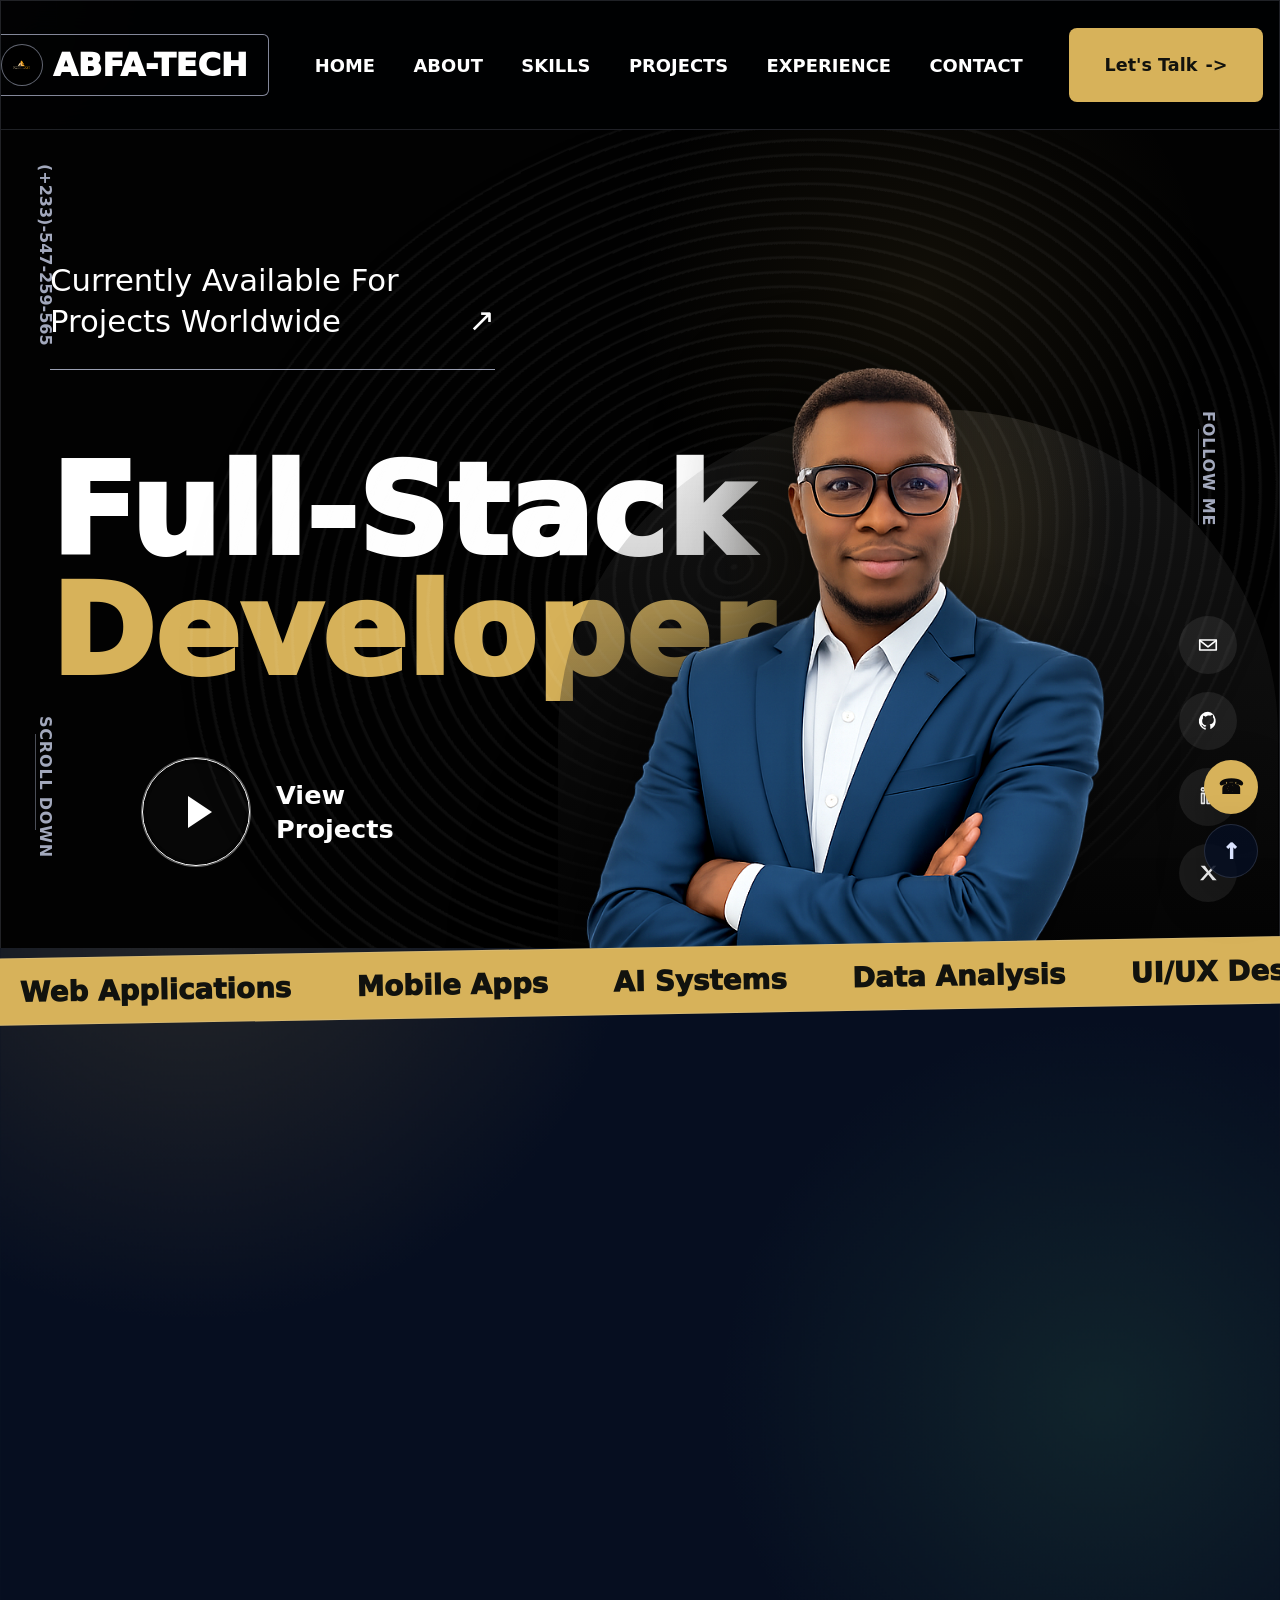
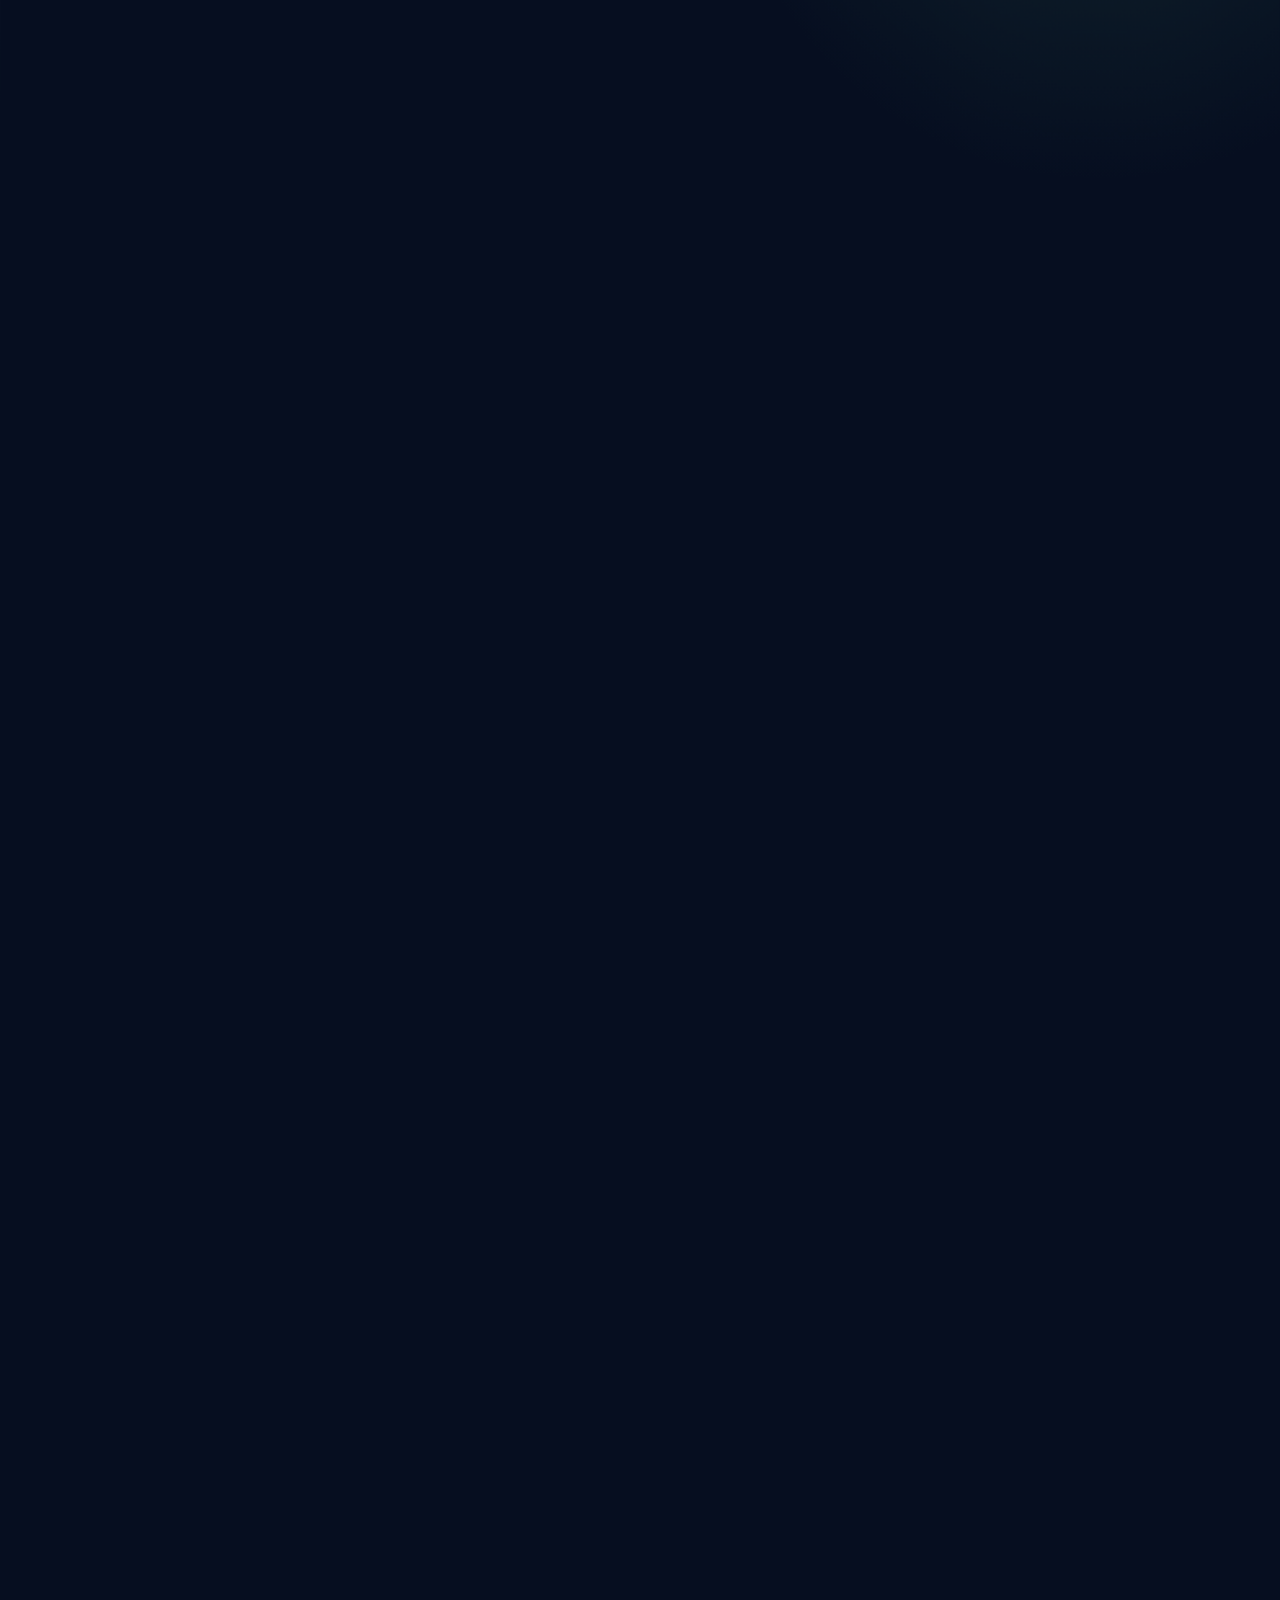
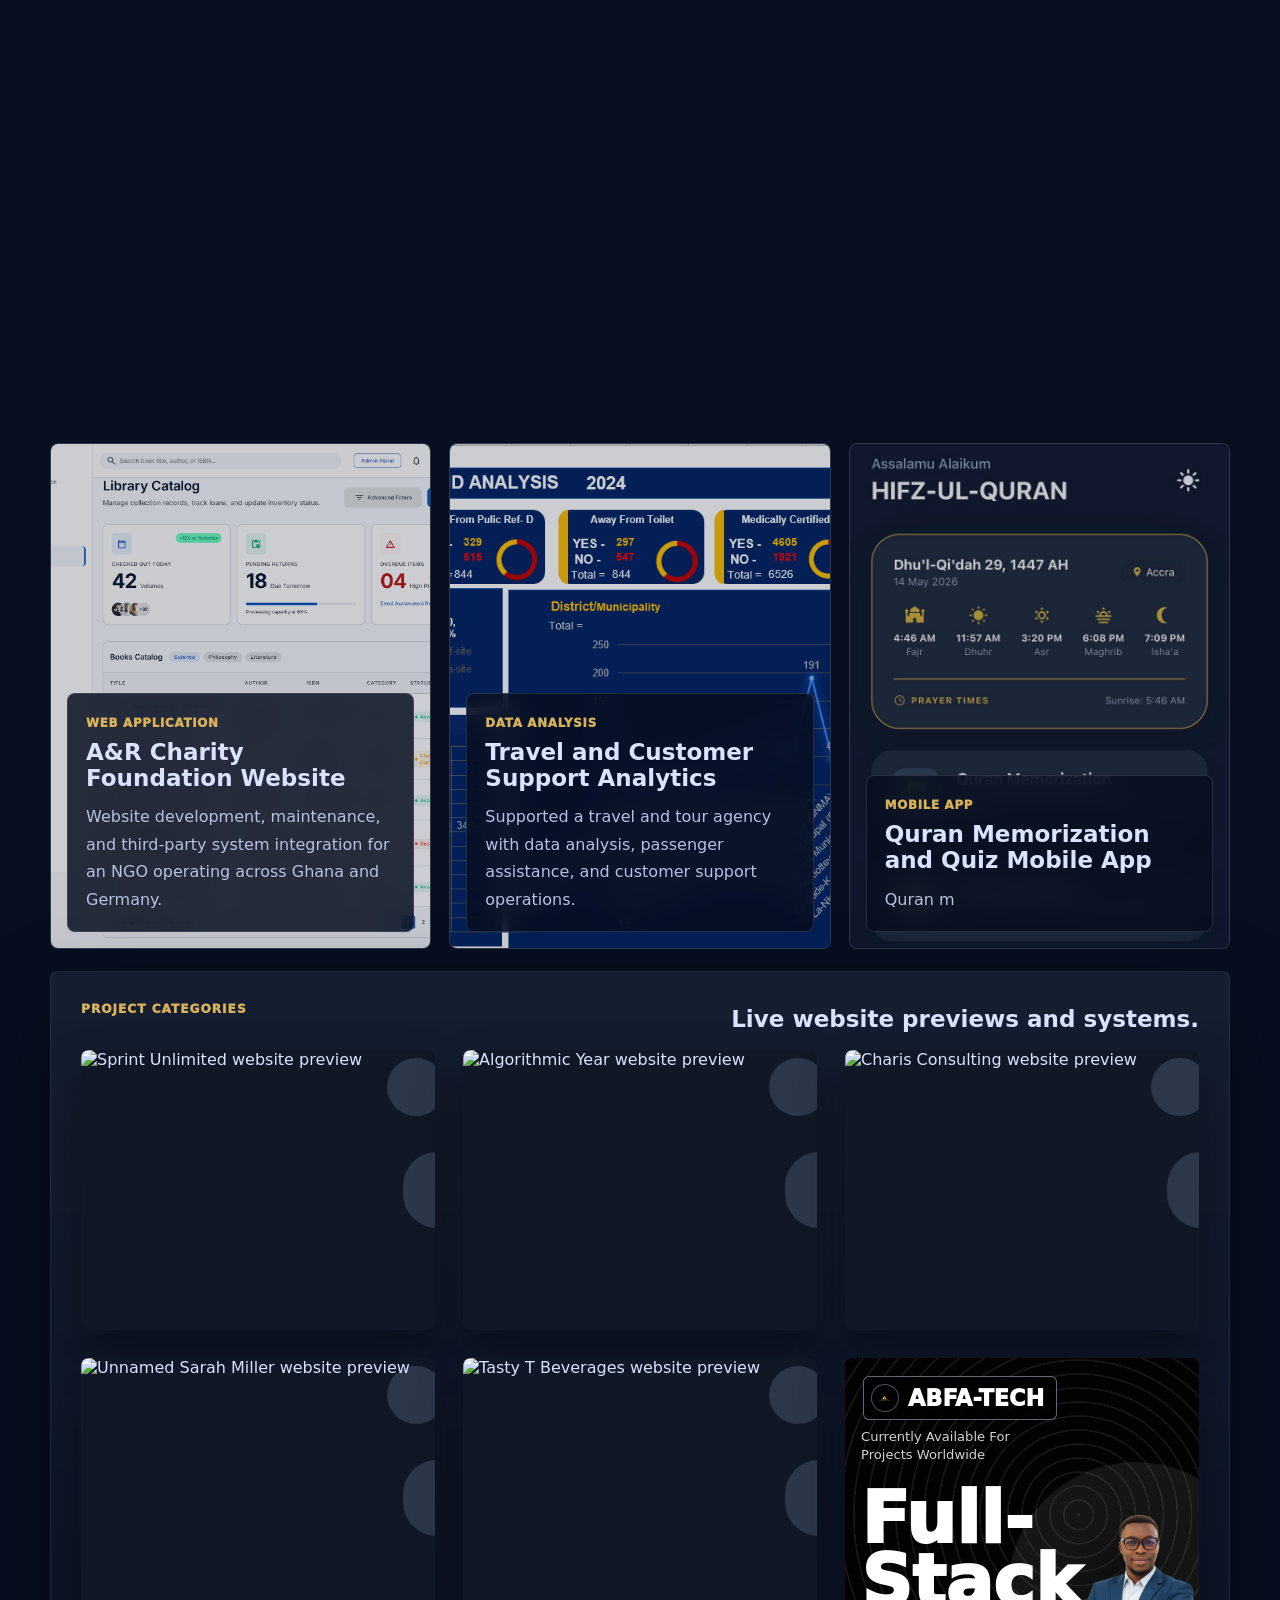
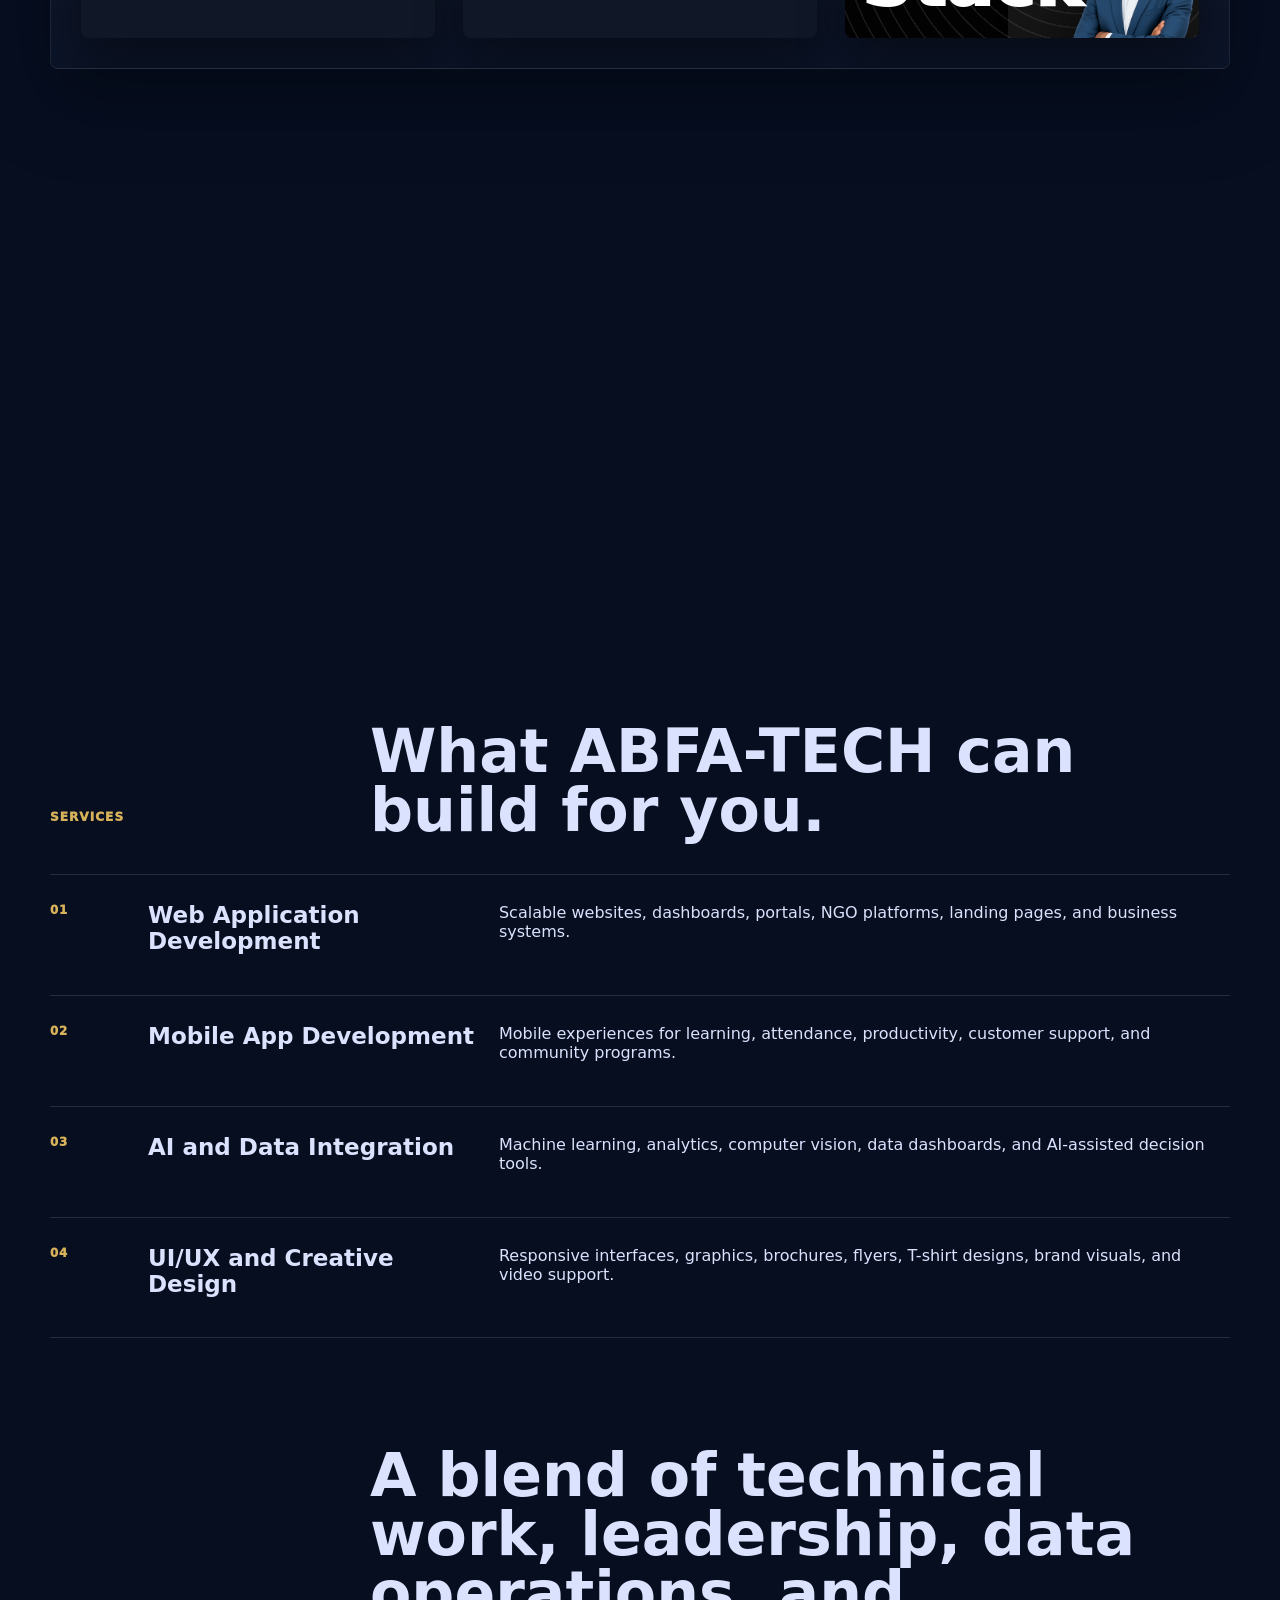
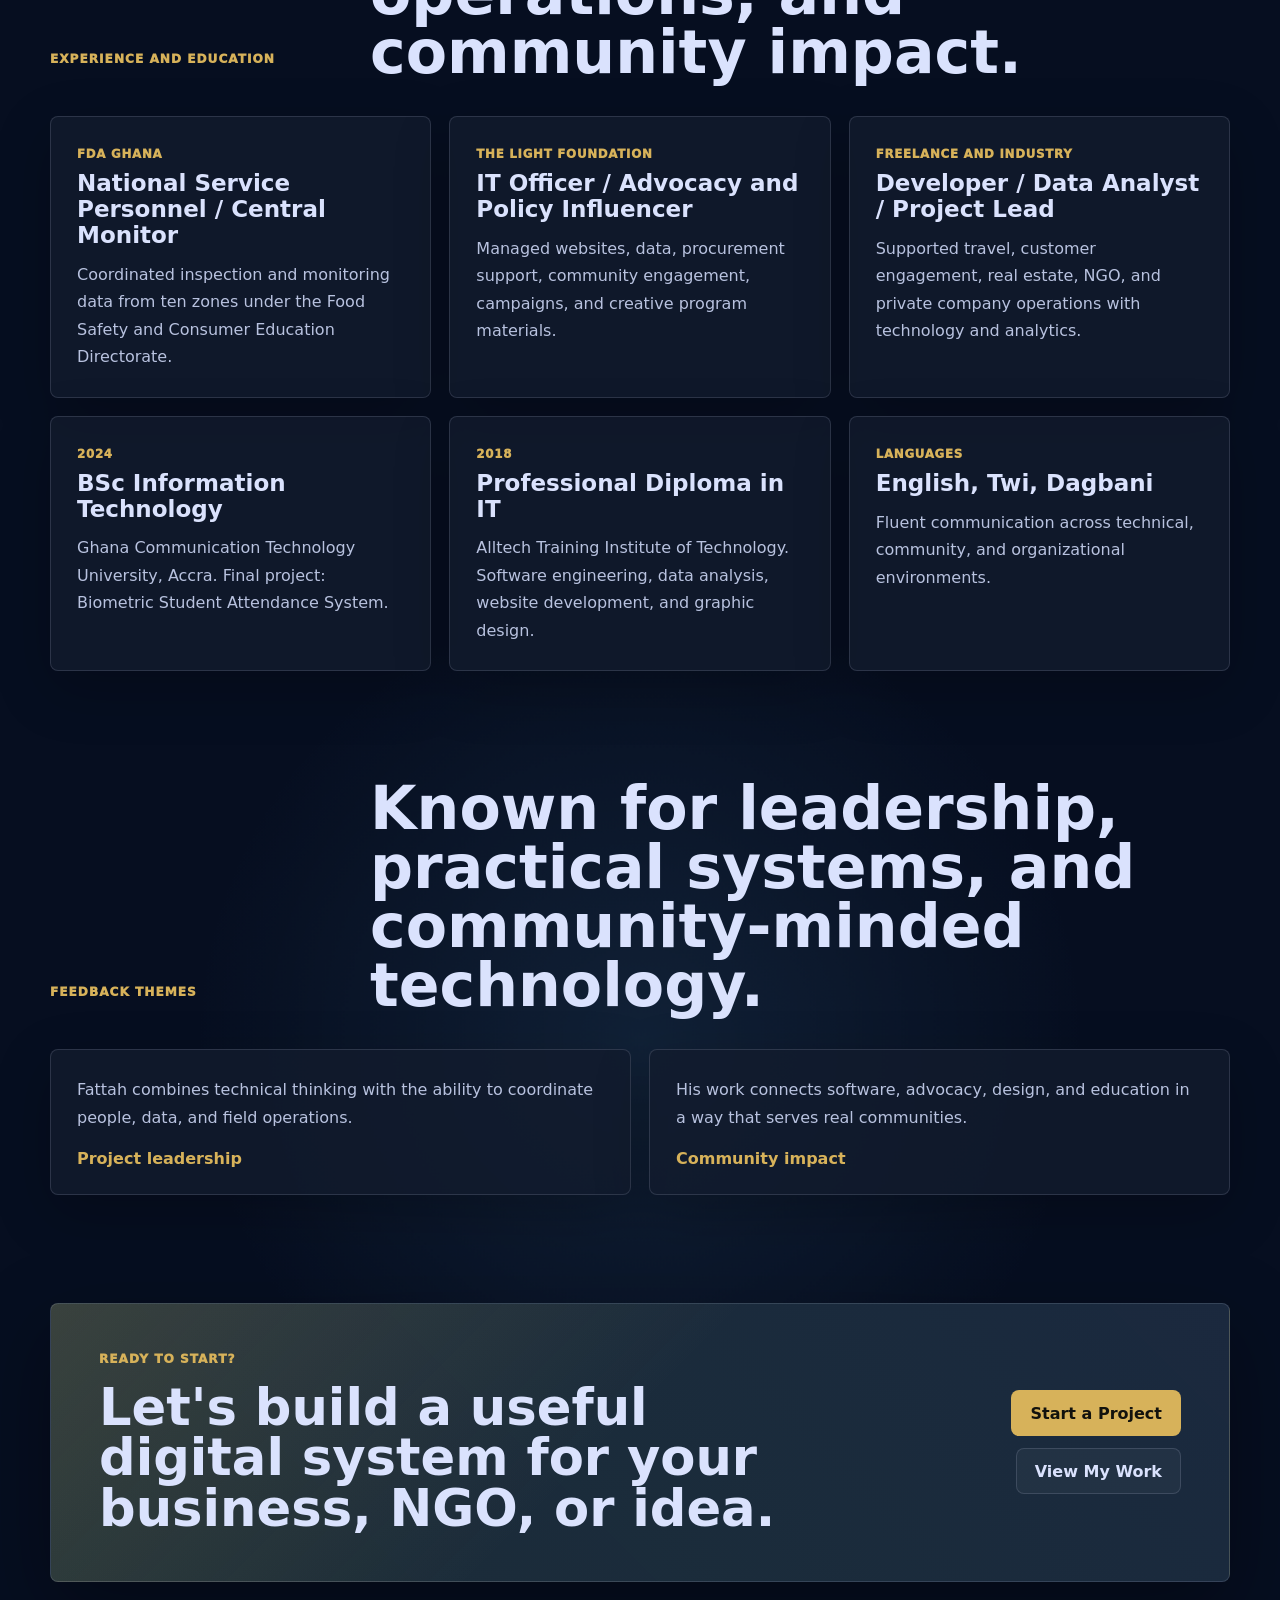
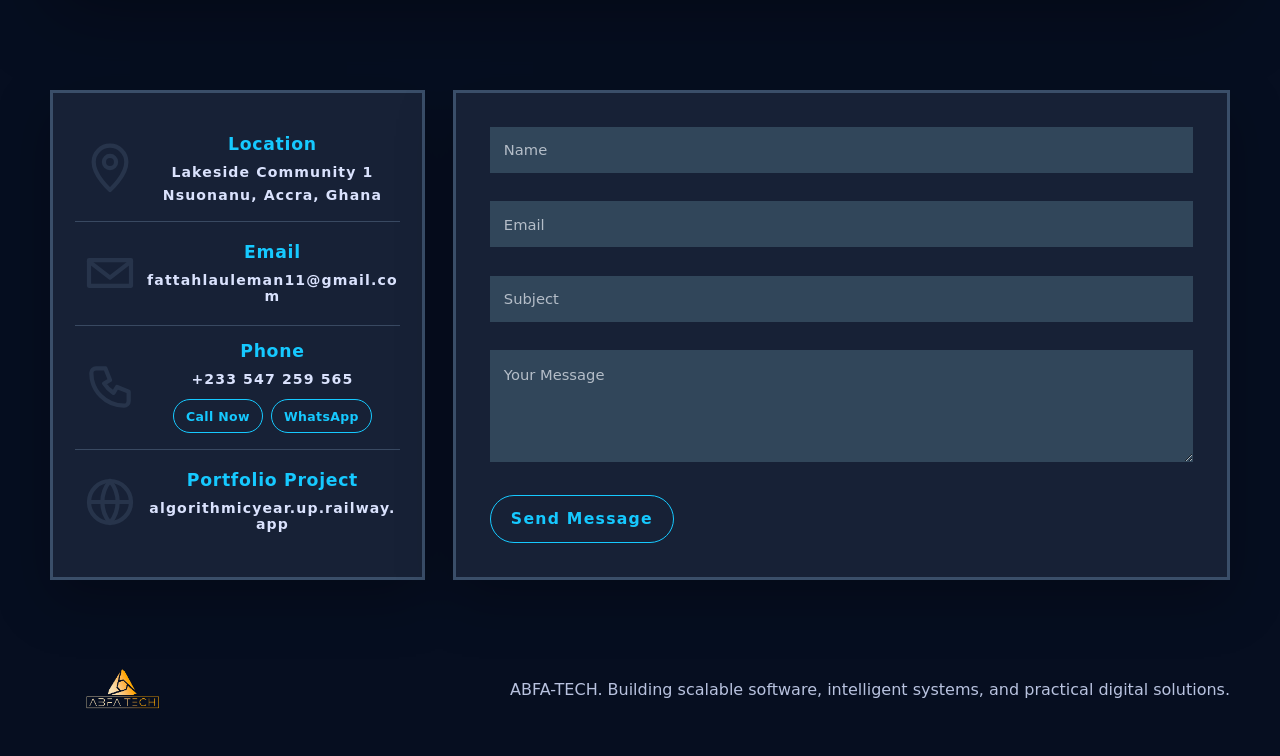
==== index.html @ 8be23262 "Add files via upload" ====
<!DOCTYPE html>
<html lang="en">
<head>
    <meta charset="UTF-8">
    <meta name="viewport" content="width=device-width, initial-scale=1.0">
    <title>Abdul Fattah Suleman | ABFA-TECH Portfolio</title>
    <link rel="stylesheet" href="main.css">
</head>
<body>
    <div class="cursor-light" aria-hidden="true"></div>

    <header class="site-header">
        <a class="brand" href="#home"><span><img src="My Portfolio/ABFA TECH LOGO-PNG.png" alt="ABFA-TECH logo"></span>ABFA-TECH</a>

        <nav class="nav-links" aria-label="Primary navigation">
            <a href="#home">Home</a>
            <a href="#about">About</a>
            <a href="#skills">Skills</a>
            <a href="#projects">Projects</a>
            <a href="#experience">Experience</a>
            <a href="#contact">Contact</a>
        </nav>

        <div class="header-tools">
            <a class="header-action" href="#contact">Let&apos;s Talk <span>-></span></a>
           
        </div>
    </header>

    <main>
        <section class="hero" id="home">
            <aside class="left-rail" aria-label="Contact and scroll info">
                <div class="phone">(+233)-547-259-565</div>
                <div class="scroll-label">Scroll Down</div>
            </aside>

            <div class="social-rail" aria-label="Social links">
                <span>Follow Me</span>
                <a class="social-icon" href="mailto:fattahlsuleman11@gmail.com" aria-label="Email">
                    <svg viewBox="0 0 24 24" aria-hidden="true"><path d="M3 6.5h18v11H3z"/><path d="m3 7 9 7 9-7"/></svg>
                </a>
                <a class="social-icon" href="https://github.com/Fattahgithub" target="_blank" rel="noopener noreferrer" aria-label="GitHub">
                    <svg viewBox="0 0 24 24" aria-hidden="true"><path d="M12 2a10 10 0 0 0-3.16 19.49c.5.09.68-.22.68-.48v-1.7c-2.78.6-3.37-1.18-3.37-1.18-.46-1.16-1.12-1.47-1.12-1.47-.91-.62.07-.61.07-.61 1 .07 1.53 1.03 1.53 1.03.9 1.52 2.35 1.08 2.92.82.09-.65.35-1.08.63-1.33-2.22-.25-4.55-1.11-4.55-4.94 0-1.09.39-1.98 1.03-2.68-.1-.25-.45-1.27.1-2.64 0 0 .84-.27 2.75 1.02A9.58 9.58 0 0 1 12 6c.85 0 1.7.11 2.5.33 1.9-1.29 2.74-1.02 2.74-1.02.55 1.37.2 2.39.1 2.64.64.7 1.03 1.59 1.03 2.68 0 3.84-2.34 4.68-4.57 4.93.36.31.68.92.68 1.86v2.76c0 .27.18.58.69.48A10 10 0 0 0 12 2Z"/></svg>
                </a>
                <a class="social-icon" href="https://www.linkedin.com/in/abdul-fattah-suleman-442a56353/" target="_blank" rel="noopener noreferrer" aria-label="LinkedIn">
                    <svg viewBox="0 0 24 24" aria-hidden="true"><path d="M5 8h3v11H5z"/><path d="M6.5 5.5a1.7 1.7 0 1 0 0-3.4 1.7 1.7 0 0 0 0 3.4Z"/><path d="M11 8h3v1.6c.5-.9 1.6-1.9 3.4-1.9 3 0 4.1 1.8 4.1 5.1V19h-3v-5.6c0-1.6-.5-2.8-2-2.8-1.4 0-2.2 1-2.2 2.8V19H11z"/></svg>
                </a>
                <a class="social-icon" href="https://x.com/" target="_blank" rel="noopener noreferrer" aria-label="X">
                    <svg viewBox="0 0 24 24" aria-hidden="true"><path d="M4 4h4.6l4.1 5.7L17.6 4H21l-6.7 7.7L21.5 20H17l-4.7-6.5L6.7 20H3.3l7.4-8.5z"/></svg>
                </a>
            </div>

            <div class="hero-inner section">
                <div class="hero-copy reveal">
                    <a class="available-link" href="#contact">Currently Available For Projects Worldwide <span>&nearr;</span></a>
                    <h1><span>Full-Stack</span> Developer</h1>

                    <div class="process-row">
                        <a class="play-button" href="#projects" aria-label="View work process">
                            <span></span>
                        </a>
                        <p>View<br>Projects</p>
                    </div>
                </div>

                <div class="hero-visual reveal">
                    <div class="hero-ripple" aria-hidden="true"></div>
                    <div class="hero-dot" aria-hidden="true"></div>
                    <img class="hero-person" src="img/ft.png" alt="Abdul Fattah Suleman portrait">
                </div>
            </div>
        </section>

        <section class="marquee" aria-label="Technology focus areas">
            <div class="marquee-track">
                <span>Web Applications</span>
                <span>Mobile Apps</span>
                <span>AI Systems</span>
                <span>Data Analysis</span>
                <span>UI/UX Design</span>
                <span>Cloud Systems</span>
                <span>Web Applications</span>
                <span>Mobile Apps</span>
                <span>AI Systems</span>
                <span>Data Analysis</span>
                <span>UI/UX Design</span>
                <span>Cloud Systems</span>
            </div>
        </section>

        <section class="section about" id="about">
            <div class="section-heading reveal">
                <p class="eyebrow">About me</p>
                <h2>I build production-minded software for real organizations and communities.</h2>
            </div>

            <div class="about-grid">
                <article class="about-card reveal">
                    <h3>Mission</h3>
                    <p>
                        My mission is to bridge the technological gap between Africa and developed countries by leveraging technology to solve real-world problems, support data-driven decision-making, and develop AI-powered solutions that improve healthcare, education, governance, agriculture, security, construction, and regulatory compliance.
                    </p>
                </article>
                <article class="about-card reveal">
                    <h3>Background</h3>
                    <p>
                        I hold a Master of Philosophy (MPhil) in Computer Science from Ghana Communication Technology University, with specialization in Artificial Intelligence, Machine Learning, Internet of Things (IoT), and Computer Vision and a Professional Diploma in Software Engineering, Data Analysis, Website Development, and Graphic Design.
                    </p>
                </article>
                <article class="about-card reveal">
                    <h3>Strength</h3>
                    <p>
                        I combine software development, data analysis, project leadership, graphic design, mentoring, and operations experience to design systems that are practical, usable, and aligned with organizational goals.
                    </p>
                </article>
            </div>
        </section>

        <section class="section achievements" aria-label="Achievements">
            <div class="stat reveal">
                <strong data-count="370">0</strong>
                <span>FDA personnel coordinated across ten zones</span>
            </div>
            <div class="stat reveal">
                <strong data-count="37">0</strong>
                <span>Apartment units designed and managed with SketchUp and AutoCAD</span>
            </div>
            <div class="stat reveal">
                <strong data-count="5">0</strong>
                <span>Senior high schools mentored on STEM and responsible technology</span>
            </div>
            <div class="stat reveal">
                <strong data-count="30">0</strong>
                <span>Percent engagement improvement from scalable web applications</span>
            </div>
        </section>

        <section class="section skills" id="skills">
            <div class="section-heading reveal">
                <p class="eyebrow">Skills and technologies</p>
                <h2>Modern tools for web, mobile, backend, AI, data, and creative work.</h2>
            </div>

            <div class="skill-grid">
                <article class="skill-group reveal">
                    <h3>Web Development</h3>
                    <p>HTML5, CSS3, JavaScript, React, Node.js, Django, WordPress, Bootstrap</p>
                </article>
                <article class="skill-group reveal">
                    <h3>Mobile Development</h3>
                    <p>React Native, Android workflows, Firebase, mobile UI planning, app prototyping</p>
                </article>
                <article class="skill-group reveal">
                    <h3>Backend and Systems</h3>
                    <p>Python, Java, C++, REST APIs, authentication, system architecture, IoT, robotics</p>
                </article>
                <article class="skill-group reveal">
                    <h3>Databases and Data</h3>
                    <p>MySQL, MongoDB, Firebase, SQL, Excel, Power BI, Tableau, RStudio, Jupyter</p>
                </article>
                <article class="skill-group reveal">
                    <h3>AI and Research</h3>
                    <p>TensorFlow, OpenCV, PyTorch, MATLAB, machine learning, computer vision, analytics</p>
                </article>
                <article class="skill-group reveal">
                    <h3>Creative Tools</h3>
                    <p>Figma, Adobe Photoshop, Premiere Pro, Filmora, OBS Studio, CorelDRAW, SketchUp</p>
                </article>
            </div>
        </section>

        <section class="section projects" id="projects">
            <div class="section-heading reveal">
                <p class="eyebrow">Featured projects</p>
                <h2>Work that proves real systems, real impact, and real problem solving.</h2>
            </div>

            <div class="project-feature reveal">
                <img src="My Portfolio/fda.png" alt="FDA advertisement monitoring project screenshot">
                <div>
                    <span>Data systems / regulatory technology</span>
                    <h3>FDA Advertisement Monitoring and Inspection Data System</h3>
                    <p>
                        Coordinated and analyzed 2024-2025 FDA inspection data from ten zones, covering advertisement monitoring, food service establishment inspections, market surveillance, licensing, palm oil traceability, public education, and food safety intelligence.
                    </p>
                    <ul>
                        <li>Led central monitoring and data collation for 370 personnel.</li>
                        <li>Identified trends and patterns to support evidence-based decisions.</li>
                        <li>Prepared proposals and recommendations to strengthen public health outcomes.</li>
                    </ul>
                </div>
            </div>

            <div class="project-grid">
                <article class="project-card reveal">
                    <img src="My Portfolio/screen4.png" alt="Website project screenshot">
                    <div>
                        <span>Web application</span>
                        <h3>A&R Charity Foundation Website</h3>
                        <p>Website development, maintenance, and third-party system integration for an NGO operating across Ghana and Germany.</p>
                    </div>
                </article>
                <article class="project-card reveal">
                    <img src="My Portfolio/fda.png" alt="Dashboard project screenshot">
                    <div>
                        <span>Data analysis</span>
                        <h3>Travel and Customer Support Analytics</h3>
                        <p>Supported a travel and tour agency with data analysis, passenger assistance, and customer support operations.</p>
                    </div>
                </article>
                <article class="project-card reveal">
                    <img src="My Portfolio/qp1.jpeg" alt="AI systems project visual">
                    <div>
                        <span>Mobile App</span>
                        <h3>Quran Memorization and Quiz Mobile App</h3>
                        <p>Quran m</p>
                    </div>
                </article>
            </div>

            <div class="project-links reveal project-showcase" aria-label="Project categories and live links">
                <div class="project-links-heading">
                    <p class="eyebrow">Project categories</p>
                    <h3>Live website previews and systems.</h3>
                </div>
                <div class="project-link-grid">
                    <article class="filtr-item" data-category="2" data-sort="sprint">
                        <div class="item">
                            <img class="img-responsive" src="https://s.wordpress.com/mshots/v1/https%3A%2F%2Fsprintnlimited.com%2F?w=1400" alt="Sprint Unlimited website preview">
                            <div class="overlay">
                                <h4 class="item-title">Project Title</h4>
                                <div class="item-category">
                                    <span>Sprintnlimited</span>
                                </div>
                                <div class="item-icons">
                                    <a class="icon-img" href="https://sprintnlimited.com/" target="_blank" rel="noopener noreferrer" title="View Sprint Unlimited preview">+</a>
                                    <a href="https://sprintnlimited.com/" target="_blank" rel="noopener noreferrer" title="Business website">↗</a>
                                </div>
                            </div>
                        </div>
                    </article>
                    <article class="filtr-item" data-category="2" data-sort="algorithmic">
                        <div class="item">
                            <img class="img-responsive" src="https://s.wordpress.com/mshots/v1/https%3A%2F%2Falgorithmicyear.up.railway.app%2F?w=1400" alt="Algorithmic Year website preview">
                            <div class="overlay">
                                <h4 class="item-title">Project Title</h4>
                                <div class="item-category">
                                    <span>Algorithmic Year</span>
                                </div>
                                <div class="item-icons">
                                    <a class="icon-img" href="https://algorithmicyear.up.railway.app/" target="_blank" rel="noopener noreferrer" title="View Algorithmic Year preview">+</a>
                                    <a href="https://algorithmicyear.up.railway.app/" target="_blank" rel="noopener noreferrer" title="Web application">↗</a>
                                </div>
                            </div>
                        </div>
                    </article>
                    <article class="filtr-item" data-category="2" data-sort="charis">
                        <div class="item">
                            <img class="img-responsive" src="https://s.wordpress.com/mshots/v1/https%3A%2F%2Fcharis-consulting.com%2F?w=1400" alt="Charis Consulting website preview">
                            <div class="overlay">
                                <h4 class="item-title">Project Title</h4>
                                <div class="item-category">
                                    <span>Charis Consulting LLC</span>
                                </div>
                                <div class="item-icons">
                                    <a class="icon-img" href="https://charis-consulting.com/" target="_blank" rel="noopener noreferrer" title="View Charis Consulting preview">+</a>
                                    <a href="https://charis-consulting.com/" target="_blank" rel="noopener noreferrer" title="Consultancy Agency Software">↗</a>
                                </div>
                            </div>
                        </div>
                    </article>
                    <article class="filtr-item" data-category="2" data-sort="sarah">
                        <div class="item">
                            <img class="img-responsive" src="https://s.wordpress.com/mshots/v1/https%3A%2F%2Funnamedsarahmiller.com%2F?w=1400" alt="Unnamed Sarah Miller website preview">
                            <div class="overlay">
                                <h4 class="item-title">Project Title</h4>
                                <div class="item-category">
                                    <span>Unnamed Sarah Miller</span>
                                </div>
                                <div class="item-icons">
                                    <a class="icon-img" href="https://unnamedsarahmiller.com/" target="_blank" rel="noopener noreferrer" title="View Unnamed Sarah Miller preview">+</a>
                                    <a href="https://unnamedsarahmiller.com/" target="_blank" rel="noopener noreferrer" title="Portfolio website">↗</a>
                                </div>
                            </div>
                        </div>
                    </article>
                    <article class="filtr-item" data-category="2" data-sort="tasty">
                        <div class="item">
                            <img class="img-responsive" src="https://s.wordpress.com/mshots/v1/https%3A%2F%2Ftastytbeverages.com%2F?w=1400" alt="Tasty T Beverages website preview">
                            <div class="overlay">
                                <h4 class="item-title">Project Title</h4>
                                <div class="item-category">
                                    <span>Tasty T Beverages</span>
                                </div>
                                <div class="item-icons">
                                    <a class="icon-img" href="https://tastytbeverages.com/" target="_blank" rel="noopener noreferrer" title="View Tasty T Beverages preview">+</a>
                                    <a href="https://tastytbeverages.com/" target="_blank" rel="noopener noreferrer" title="Brand website">↗</a>
                                </div>
                            </div>
                        </div>
                    </article>
                    <article class="filtr-item" data-category="2" data-sort="portfolio">
                        <div class="item portfolio-preview-item">
                            <div class="portfolio-mini-preview" aria-hidden="true">
                                <div class="portfolio-mini-header">
                                    <span><img src="My Portfolio/ABFA TECH LOGO-PNG.png" alt=""></span>
                                    <strong>ABFA-TECH</strong>
                                </div>
                                <div class="portfolio-mini-body">
                                    <p>Currently Available For Projects Worldwide</p>
                                    <h4>Full-<br>Stack</h4>
                                    <img src="img/ft.png" alt="">
                                </div>
                            </div>
                            <div class="overlay">
                                <h4 class="item-title">Project Title</h4>
                                <div class="item-category">
                                    <span>ABFA-TECH Portfolio</span>
                                </div>
                               <div class="item-icons">
                                    <a class="icon-img" href="#home" title="View portfolio preview">+</a>
                                    <a href="index.html" title="Open portfolio website">↗</a>
                                </div>
                            </div>
                        </div>
                    </article>
                </div>
            </div>
        </section>

        <section class="section case-study" id="case-study">
            <div class="section-heading reveal">
                <p class="eyebrow">Case study</p>
                <h2>How I approach complex systems.</h2>
            </div>

            <div class="case-grid">
                <article class="case-step reveal">
                    <span>01</span>
                    <h3>Problem</h3>
                    <p>Organizations collect large operational data, but decisions become difficult when information is scattered across zones, teams, and field activities.</p>
                </article>
                <article class="case-step reveal">
                    <span>02</span>
                    <h3>Research</h3>
                    <p>I study workflows, stakeholder needs, field reporting patterns, data quality, and the final decisions the system must support.</p>
                </article>
                <article class="case-step reveal">
                    <span>03</span>
                    <h3>Solution</h3>
                    <p>I organize data pipelines, build usable interfaces, analyze trends, and recommend software solutions that improve daily operations.</p>
                </article>
                <article class="case-step reveal">
                    <span>04</span>
                    <h3>Result</h3>
                    <p>The result is stronger visibility, better reporting, faster decisions, and practical technology adoption for teams and institutions.</p>
                </article>
            </div>
        </section>

        <section class="section services" id="services">
            <div class="section-heading reveal">
                <p class="eyebrow">Services</p>
                <h2>What ABFA-TECH can build for you.</h2>
            </div>

            <div class="service-list">
                <article class="service-item reveal">
                    <span>01</span>
                    <h3>Web Application Development</h3>
                    <p>Scalable websites, dashboards, portals, NGO platforms, landing pages, and business systems.</p>
                </article>
                <article class="service-item reveal">
                    <span>02</span>
                    <h3>Mobile App Development</h3>
                    <p>Mobile experiences for learning, attendance, productivity, customer support, and community programs.</p>
                </article>
                <article class="service-item reveal">
                    <span>03</span>
                    <h3>AI and Data Integration</h3>
                    <p>Machine learning, analytics, computer vision, data dashboards, and AI-assisted decision tools.</p>
                </article>
                <article class="service-item reveal">
                    <span>04</span>
                    <h3>UI/UX and Creative Design</h3>
                    <p>Responsive interfaces, graphics, brochures, flyers, T-shirt designs, brand visuals, and video support.</p>
                </article>
            </div>
        </section>

        <section class="section experience" id="experience">
            <div class="section-heading reveal">
                <p class="eyebrow">Experience and education</p>
                <h2>A blend of technical work, leadership, data operations, and community impact.</h2>
            </div>

            <div class="timeline">
                <article class="timeline-item reveal">
                    <span>FDA Ghana</span>
                    <h3>National Service Personnel / Central Monitor</h3>
                    <p>Coordinated inspection and monitoring data from ten zones under the Food Safety and Consumer Education Directorate.</p>
                </article>
                <article class="timeline-item reveal">
                    <span>The Light Foundation</span>
                    <h3>IT Officer / Advocacy and Policy Influencer</h3>
                    <p>Managed websites, data, procurement support, community engagement, campaigns, and creative program materials.</p>
                </article>
                <article class="timeline-item reveal">
                    <span>Freelance and industry</span>
                    <h3>Developer / Data Analyst / Project Lead</h3>
                    <p>Supported travel, customer engagement, real estate, NGO, and private company operations with technology and analytics.</p>
                </article>
                <article class="timeline-item reveal">
                    <span>2024</span>
                    <h3>BSc Information Technology</h3>
                    <p>Ghana Communication Technology University, Accra. Final project: Biometric Student Attendance System.</p>
                </article>
                <article class="timeline-item reveal">
                    <span>2018</span>
                    <h3>Professional Diploma in IT</h3>
                    <p>Alltech Training Institute of Technology. Software engineering, data analysis, website development, and graphic design.</p>
                </article>
                <article class="timeline-item reveal">
                    <span>Languages</span>
                    <h3>English, Twi, Dagbani</h3>
                    <p>Fluent communication across technical, community, and organizational environments.</p>
                </article>
            </div>
        </section>

        <section class="section testimonials" aria-label="Testimonials">
            <div class="section-heading reveal">
                <p class="eyebrow">Feedback themes</p>
                <h2>Known for leadership, practical systems, and community-minded technology.</h2>
            </div>
            <div class="quote-grid">
                <blockquote class="reveal">
                    <p>Fattah combines technical thinking with the ability to coordinate people, data, and field operations.</p>
                    <cite>Project leadership</cite>
                </blockquote>
                <blockquote class="reveal">
                    <p>His work connects software, advocacy, design, and education in a way that serves real communities.</p>
                    <cite>Community impact</cite>
                </blockquote>
            </div>
        </section>

        <section class="section cta-section reveal" aria-label="Call to action">
            <div class="cta-copy">
                <p class="eyebrow">Ready to start?</p>
                <h2>Let&apos;s build a useful digital system for your business, NGO, or idea.</h2>
            </div>
            <div class="cta-actions">
                <a class="btn primary" href="#contact">Start a Project</a>
                <a class="btn secondary" href="#projects">View My Work</a>
            </div>
        </section>

        <section class="section contact" id="contact">
            <div class="contact-layout reveal">
                <aside class="contact-info" aria-label="Contact details">
                    <article class="contact-detail">
                        <span class="contact-icon" aria-hidden="true">
                            <svg viewBox="0 0 24 24"><path d="M12 21s7-6.2 7-12A7 7 0 0 0 5 9c0 5.8 7 12 7 12Z"/><circle cx="12" cy="9" r="2.6"/></svg>
                        </span>
                        <div>
                            <h3>Location</h3>
                            <p>Lakeside Community 1</p>
                            <p>Nsuonanu, Accra, Ghana</p>
                        </div>
                    </article>
                    <article class="contact-detail">
                        <span class="contact-icon" aria-hidden="true">
                            <svg viewBox="0 0 24 24"><path d="M3 6.5h18v11H3z"/><path d="m3 7 9 7 9-7"/></svg>
                        </span>
                        <div>
                            <h3>Email</h3>
                            <p><a href="mailto:fattahlauleman11@gmail.com">fattahlauleman11@gmail.com</a></p>
                        </div>
                    </article>
                    <article class="contact-detail">
                        <span class="contact-icon" aria-hidden="true">
                            <svg viewBox="0 0 24 24"><path d="M6 4h4l2 5-2.5 1.5a12 12 0 0 0 4 4L15 12l5 2v4c0 1.1-.9 2-2 2A14 14 0 0 1 4 6c0-1.1.9-2 2-2Z"/></svg>
                        </span>
                        <div>
                            <h3>Phone</h3>
                            <p><a href="tel:+233547259565">+233 547 259 565</a></p>
                            <div class="quick-contact-actions">
                                <a href="tel:+233547259565">Call Now</a>
                                <a href="https://wa.me/233547259565" target="_blank" rel="noopener noreferrer">WhatsApp</a>
                            </div>
                        </div>
                    </article>
                    <article class="contact-detail">
                        <span class="contact-icon" aria-hidden="true">
                            <svg viewBox="0 0 24 24"><circle cx="12" cy="12" r="9"/><path d="M3 12h18M12 3a14 14 0 0 1 0 18M12 3a14 14 0 0 0 0 18"/></svg>
                        </span>
                        <div>
                            <h3>Portfolio Project</h3>
                            <p><a href="https://algorithmicyear.up.railway.app/" target="_blank" rel="noopener noreferrer">algorithmicyear.up.railway.app</a></p>
                        </div>
                    </article>
                </aside>

                <form class="contact-form" action="mailto:fattahlsuleman11@gmail.com" method="post" enctype="text/plain">
                    <label>
                        <span>Name</span>
                        <input type="text" name="name" placeholder="Name">
                    </label>
                    <label>
                        <span>Email</span>
                        <input type="email" name="email" placeholder="Email">
                    </label>
                    <label>
                        <span>Subject</span>
                        <input type="text" name="subject" placeholder="Subject">
                    </label>
                    <label>
                        <span>Your Message</span>
                        <textarea name="message" placeholder="Your Message"></textarea>
                    </label>
                    <button class="send-button" type="submit">Send Message</button>
                </form>
            </div>
        </section>
    </main>

    <footer class="site-footer">
        <a class="footer-logo" href="#home">
            <img src="My Portfolio/ABFA TECH LOGO-PNG.png" alt="ABFA-TECH logo">
        </a>
        <p>ABFA-TECH. Building scalable software, intelligent systems, and practical digital solutions.</p>
    </footer>

    <div class="floating-actions" aria-label="Quick actions">
        <a class="floating-call" href="tel:+233547259565" aria-label="Call now">☎</a>
        <a class="back-to-top" href="#home" aria-label="Back to top">↑</a>
    </div>

    <script src="script.js"></script>
</body>
</html>
---- main.css ----
:root {
    --bg: #060e20;
    --surface: #0b1326;
    --panel: #131b2e;
    --panel-strong: #171f33;
    --panel-soft: #222a3d;
    --text: #dae2fd;
    --muted: #b8c2df;
    --line: rgba(218, 226, 253, 0.14);
    --primary: #d7b25a;
    --green: #65d38b;
    --cyan: #6fc7ff;
    --pink: #ffafd3;
    --shadow: 0 28px 80px rgba(0, 0, 0, 0.34);
}

* {
    box-sizing: border-box;
}

html {
    scroll-behavior: smooth;
}

body {
    min-height: 100vh;
    margin: 0;
    color: var(--text);
    font-family: Inter, ui-sans-serif, system-ui, -apple-system, BlinkMacSystemFont, "Segoe UI", sans-serif;
    background:
        radial-gradient(circle at 15% 10%, rgba(215, 178, 90, 0.16), transparent 28rem),
        radial-gradient(circle at 86% 16%, rgba(101, 211, 139, 0.11), transparent 24rem),
        radial-gradient(circle at 50% 85%, rgba(111, 199, 255, 0.1), transparent 28rem),
        var(--bg);
    overflow-x: hidden;
}

body::before {
    position: fixed;
    inset: 0;
    z-index: -2;
    content: "";
    background-image:
        linear-gradient(rgba(218, 226, 253, 0.035) 1px, transparent 1px),
        linear-gradient(90deg, rgba(218, 226, 253, 0.035) 1px, transparent 1px);
    background-size: 56px 56px;
}

a {
    color: inherit;
    text-decoration: none;
}

img {
    display: block;
    max-width: 100%;
}

ul {
    margin: 18px 0 0;
    padding-left: 18px;
    color: var(--muted);
    line-height: 1.7;
}

.cursor-light {
    position: fixed;
    top: 0;
    left: 0;
    z-index: -1;
    width: 420px;
    height: 420px;
    border-radius: 50%;
    pointer-events: none;
    background: radial-gradient(circle, rgba(215, 178, 90, 0.12), transparent 64%);
    transform: translate(-50%, -50%);
    transition: 120ms ease-out;
}

.section {
    width: min(1180px, calc(100% - 32px));
    margin: 0 auto;
}

.site-header {
    position: sticky;
    top: 0;
    z-index: 20;
    display: flex;
    align-items: center;
    justify-content: space-between;
    gap: 24px;
    width: 100%;
    min-height: 130px;
    margin: 0;
    padding: 26px 16px 26px 0;
    border: 1px solid var(--line);
    background: rgba(0, 0, 0, 0.92);
    backdrop-filter: blur(18px);
}

.brand {
    display: inline-flex;
    align-items: center;
    gap: 10px;
    min-height: 62px;
    padding: 0 20px 0 0;
    border: 1px solid rgba(218, 226, 253, 0.6);
    border-left: 0;
    border-radius: 0 6px 6px 0;
    color: white;
    font-size: clamp(1.55rem, 2.5vw, 2.2rem);
    font-weight: 950;
    letter-spacing: 0;
}

.brand span {
    display: inline-grid;
    width: 42px;
    height: 42px;
    place-items: center;
    border: 1px solid rgba(218, 226, 253, 0.45);
    border-radius: 50%;
    color: #050505;
    background: #000;
    font-size: 0.95rem;
}

.brand span img {
    width: 34px;
    height: 34px;
    object-fit: contain;
}

.nav-links {
    display: flex;
    align-items: center;
    justify-content: center;
    gap: clamp(18px, 3vw, 48px);
    flex: 1;
}

.nav-links a {
    padding: 10px 0;
    color: white;
    font-size: clamp(0.92rem, 1.4vw, 1.25rem);
    font-weight: 700;
    text-transform: uppercase;
    transition: 180ms ease;
}

.nav-links a:hover {
    color: var(--primary);
}

.header-tools {
    display: flex;
    align-items: center;
    gap: 18px;
}

.header-action,
.btn {
    display: inline-flex;
    align-items: center;
    justify-content: center;
    min-height: 46px;
    padding: 0 18px;
    border: 1px solid var(--line);
    border-radius: 8px;
    font-weight: 900;
    transition: transform 180ms ease, border-color 180ms ease, background 180ms ease;
}

.header-action,
.primary {
    color: #12120d;
    border-color: transparent;
    background: var(--primary);
}

.header-action {
    min-width: 194px;
    min-height: 74px;
    font-size: 1.1rem;
}

.header-action span {
    margin-left: 8px;
}

.secondary {
    color: var(--text);
    background: rgba(255, 255, 255, 0.04);
}

.header-action:hover,
.btn:hover {
    transform: translateY(-3px);
    border-color: rgba(215, 178, 90, 0.55);
}

.menu-button {
    display: inline-flex;
    flex-direction: column;
    justify-content: center;
    gap: 7px;
    width: 74px;
    height: 74px;
    padding: 0 22px;
    border: 0;
    border-radius: 8px;
    background: white;
    cursor: pointer;
}

.menu-button span {
    display: block;
    height: 3px;
    border-radius: 99px;
    background: #111;
}

.hero {
    position: relative;
    min-height: calc(100vh - 130px);
    padding: 0;
    border-inline: 1px solid var(--line);
    background:
        radial-gradient(circle at 72% 20%, rgba(215, 178, 90, 0.08), transparent 18rem),
        #020202;
    overflow: hidden;
}

.hero-inner {
    position: relative;
    display: grid;
    grid-template-columns: 1fr 0.95fr;
    align-items: center;
    gap: clamp(24px, 5vw, 74px);
    min-height: calc(100vh - 130px);
    padding: 48px 0 0;
}

.left-rail,
.social-rail {
    position: absolute;
    z-index: 5;
    display: flex;
    align-items: center;
    color: rgba(218, 226, 253, 0.74);
}

.left-rail {
    left: 34px;
    top: 34px;
    bottom: 90px;
    flex-direction: column;
    justify-content: space-between;
}

.phone,
.scroll-label,
.social-rail > span {
    writing-mode: vertical-rl;
    text-transform: uppercase;
}

.phone {
    font-weight: 700;
}

.scroll-label,
.social-rail > span {
    position: relative;
    font-weight: 700;
    letter-spacing: 0.05em;
}

.scroll-label::after,
.social-rail > span::after {
    display: block;
    width: 1px;
    height: 96px;
    margin: 18px auto 0;
    content: "";
    background: rgba(218, 226, 253, 0.34);
}

.social-rail {
    right: 42px;
    top: 18px;
    bottom: 46px;
    flex-direction: column;
    justify-content: flex-end;
    gap: 18px;
}

.social-rail > span {
    margin-bottom: 72px;
}

.social-rail a {
    display: inline-grid;
    width: 58px;
    height: 58px;
    place-items: center;
    border-radius: 50%;
    color: white;
    background: rgba(255, 255, 255, 0.08);
    font-weight: 900;
    transition: 180ms ease;
}

.social-rail svg {
    width: 22px;
    height: 22px;
    fill: none;
    stroke: currentColor;
    stroke-width: 1.8;
    stroke-linecap: round;
    stroke-linejoin: round;
}

.social-rail a[aria-label="GitHub"] svg,
.social-rail a[aria-label="X"] svg {
    fill: currentColor;
    stroke: none;
}

.social-rail a:hover {
    color: #050505;
    background: var(--primary);
}

.available-link {
    display: inline-flex;
    align-items: flex-end;
    gap: 28px;
    max-width: 445px;
    margin-bottom: 82px;
    padding-bottom: 26px;
    border-bottom: 1px solid rgba(218, 226, 253, 0.7);
    color: white;
    font-size: clamp(1.25rem, 2.4vw, 2rem);
    line-height: 1.35;
}

.available-link span {
    color: white;
    font-size: 2rem;
}

.hero h1 {
    position: relative;
    z-index: 4;
    max-width: 1040px;
    margin: 0 0 66px;
    color: var(--primary);
    font-size: clamp(4rem, 9.8vw, 9rem);
    line-height: 0.96;
    font-weight: 950;
}

.hero h1 span {
    display: block;
    color: white;
}

.eyebrow {
    width: fit-content;
    margin: 0 0 16px;
    color: var(--primary);
    font-size: 0.76rem;
    font-weight: 950;
    letter-spacing: 0.08em;
    text-transform: uppercase;
}

h1,
h2,
h3,
p {
    margin-top: 0;
}

h1 {
    max-width: 850px;
    margin-bottom: 24px;
    font-size: clamp(3.7rem, 8vw, 7.8rem);
    line-height: 0.92;
    letter-spacing: 0;
}

h2 {
    max-width: 860px;
    margin-bottom: 0;
    font-size: clamp(2.1rem, 4.7vw, 4.65rem);
    line-height: 0.98;
    letter-spacing: 0;
}

h3 {
    margin-bottom: 12px;
    font-size: clamp(1.18rem, 1.8vw, 1.55rem);
    line-height: 1.12;
}

.hero-text {
    max-width: 690px;
    margin-bottom: 30px;
    color: var(--muted);
    font-size: clamp(1rem, 1.8vw, 1.22rem);
    line-height: 1.75;
}

.hero-actions {
    display: flex;
    flex-wrap: wrap;
    gap: 12px;
}

.process-row {
    display: flex;
    align-items: center;
    gap: 26px;
    margin-left: 92px;
}

.process-row p {
    margin: 0;
    color: white;
    font-size: 1.6rem;
    font-weight: 700;
    line-height: 1.35;
}

.play-button {
    position: relative;
    display: inline-grid;
    width: 108px;
    height: 108px;
    place-items: center;
    border: 1px solid white;
    border-radius: 50%;
    color: white;
    background: rgba(255, 255, 255, 0.02);
    box-shadow: inset 0 0 0 4px #050505, 0 0 0 1px rgba(255, 255, 255, 0.4);
    transition: 200ms ease;
}

.play-button:hover {
    color: #050505;
    background: var(--primary);
}

.play-button span {
    width: 0;
    height: 0;
    margin-left: 8px;
    border-top: 16px solid transparent;
    border-bottom: 16px solid transparent;
    border-left: 24px solid currentColor;
}

.hero-visual {
    position: relative;
    min-height: calc(100vh - 130px);
}

.hero-visual::before {
    position: absolute;
    right: -18%;
    bottom: -18%;
    z-index: 2;
    width: min(720px, 60vw);
    height: 88%;
    content: "";
    border-radius: 48% 48% 0 0;
    background:
        radial-gradient(circle at 50% 18%, rgba(215, 178, 90, 0.16), transparent 30%),
        linear-gradient(180deg, rgba(255, 255, 255, 0.08), rgba(0, 0, 0, 0.72));
    filter: blur(0.2px);
}

.hero-ripple {
    position: absolute;
    right: 7%;
    bottom: -9%;
    width: min(900px, 74vw);
    aspect-ratio: 1;
    border-radius: 50%;
    background:
        repeating-radial-gradient(circle at center, rgba(255, 255, 255, 0.13) 0 2px, transparent 3px 14px);
    opacity: 0.34;
    filter: drop-shadow(0 0 40px rgba(0, 0, 0, 0.9));
    transform: rotate(-25deg) scaleX(1.25);
    animation: slowPulse 7s ease-in-out infinite;
}

.hero-dot {
    position: absolute;
    left: 8%;
    bottom: 18%;
    z-index: 2;
    width: 112px;
    height: 112px;
    border-radius: 50%;
    background: #020202;
    box-shadow: inset -28px 0 24px rgba(255, 255, 255, 0.04), 0 20px 60px rgba(0, 0, 0, 0.8);
}

.hero-person {
    position: absolute;
    right: -18%;
    bottom: -22%;
    z-index: 4;
    width: min(840px, 66vw);
    max-width: none;
    transform: none;
    filter: contrast(1.08) saturate(1.06) drop-shadow(-34px 30px 48px rgba(0, 0, 0, 0.72));
    animation: portraitFloat 6s ease-in-out infinite;
}

.dashboard-card {
    position: absolute;
    z-index: 4;
    width: min(260px, 72%);
    padding: 18px;
    border: 1px solid rgba(218, 226, 253, 0.18);
    border-radius: 8px;
    background: rgba(11, 19, 38, 0.82);
    box-shadow: 0 20px 52px rgba(0, 0, 0, 0.28);
    backdrop-filter: blur(14px);
}

.dashboard-card span,
.project-card span,
.project-feature span,
.service-item span,
.timeline-item span,
.case-step span {
    display: inline-flex;
    margin-bottom: 10px;
    color: var(--primary);
    font-size: 0.74rem;
    font-weight: 950;
    letter-spacing: 0.06em;
    text-transform: uppercase;
}

.dashboard-card strong {
    display: block;
    font-size: 1.25rem;
}

.code-card {
    top: 34px;
    left: 28px;
}

.metric-card {
    right: 28px;
    bottom: 42px;
}

.marquee {
    width: 100%;
    overflow: hidden;
    border-block: 1px solid var(--line);
    background: var(--primary);
    transform: rotate(-1deg) scale(1.02);
}

.marquee-track {
    display: flex;
    width: max-content;
    animation: marqueeSlide 24s linear infinite;
}

.marquee span {
    display: inline-flex;
    align-items: center;
    min-height: 64px;
    padding: 0 32px;
    color: #11120e;
    font-size: clamp(1.05rem, 2.2vw, 1.7rem);
    font-weight: 950;
    white-space: nowrap;
}

.about,
.skills,
.projects,
.case-study,
.services,
.experience,
.testimonials,
.cta-section,
.contact {
    padding: 108px 0 0;
}

.section-heading {
    display: flex;
    align-items: flex-end;
    justify-content: space-between;
    gap: 28px;
    margin-bottom: 34px;
}

.about-grid,
.skill-grid,
.case-grid,
.timeline,
.quote-grid {
    display: grid;
    gap: 18px;
}

.about-grid,
.skill-grid {
    grid-template-columns: repeat(3, minmax(0, 1fr));
}

.case-grid,
.timeline {
    grid-template-columns: repeat(4, minmax(0, 1fr));
}

.quote-grid {
    grid-template-columns: repeat(2, minmax(0, 1fr));
}

.about-card,
.skill-group,
.case-step,
.timeline-item,
blockquote {
    border: 1px solid var(--line);
    border-radius: 8px;
    background: rgba(19, 27, 46, 0.78);
    box-shadow: 0 18px 56px rgba(0, 0, 0, 0.22);
}

.about-card,
.skill-group,
.case-step,
.timeline-item,
blockquote {
    padding: 26px;
}

.about-card p,
.skill-group p,
.case-step p,
.timeline-item p,
.project-card p,
.project-feature p,
blockquote p,
.site-footer p {
    margin-bottom: 0;
    color: var(--muted);
    line-height: 1.72;
}

.achievements {
    display: grid;
    grid-template-columns: repeat(4, minmax(0, 1fr));
    gap: 18px;
    padding-top: 96px;
}

.stat {
    min-height: 190px;
    padding: 26px;
    border: 1px solid var(--line);
    border-radius: 8px;
    background:
        linear-gradient(150deg, rgba(101, 211, 139, 0.1), transparent 55%),
        var(--panel-strong);
}

.stat strong {
    display: block;
    margin-bottom: 14px;
    color: var(--primary);
    font-size: clamp(2.4rem, 5vw, 4.7rem);
    line-height: 0.95;
}

.stat span {
    color: var(--muted);
    line-height: 1.55;
}

.project-feature {
    display: grid;
    grid-template-columns: minmax(0, 1.1fr) minmax(320px, 0.9fr);
    gap: 28px;
    align-items: center;
    margin-bottom: 22px;
    padding: 18px;
    border: 1px solid var(--line);
    border-radius: 8px;
    background: rgba(19, 27, 46, 0.86);
    box-shadow: var(--shadow);
}

.project-feature img {
    width: 100%;
    min-height: 380px;
    border-radius: 8px;
    object-fit: cover;
}

.project-feature > div {
    padding: clamp(10px, 2vw, 28px);
}

.project-grid {
    display: grid;
    grid-template-columns: repeat(3, minmax(0, 1fr));
    gap: 18px;
}

.project-links {
    margin-top: 22px;
    padding: clamp(18px, 3vw, 30px);
    border: 1px solid rgba(218, 226, 253, 0.08);
    border-radius: 8px;
    background:
        linear-gradient(180deg, rgba(23, 31, 51, 0.72), rgba(11, 19, 38, 0.92)),
        #111a2b;
    box-shadow: var(--shadow);
    overflow: hidden;
}

.project-links-heading {
    display: flex;
    align-items: flex-end;
    justify-content: space-between;
    gap: 18px;
    margin-bottom: 18px;
}

.project-links-heading h3 {
    max-width: 520px;
    margin-bottom: 0;
}

.project-link-grid {
    display: grid;
    grid-template-columns: repeat(3, minmax(0, 1fr));
    gap: 28px;
}

.filtr-item {
    position: relative;
    min-height: 280px;
    opacity: 1;
    backface-visibility: hidden;
    perspective: 1000px;
    transform-style: preserve-3d;
    transition: 0.4s ease-out;
}

.item {
    position: relative;
    height: 100%;
    min-height: 280px;
    border-radius: 8px;
    background: #101827;
    box-shadow: 0 24px 45px rgba(0, 0, 0, 0.36);
    overflow: hidden;
}

.item::before,
.item::after {
    position: absolute;
    z-index: 1;
    content: "";
    background: rgba(82, 94, 119, 0.44);
}

.item::before {
    top: 8px;
    right: -10px;
    width: 58px;
    height: 58px;
    border-radius: 50%;
}

.item::after {
    top: 50%;
    right: -2px;
    width: 34px;
    height: 76px;
    border-radius: 76px 0 0 76px;
    transform: translateY(-50%);
}

.img-responsive {
    position: relative;
    z-index: 2;
    width: 100%;
    height: 100%;
    min-height: 280px;
    object-fit: cover;
    object-position: top center;
    transition: transform 0.4s ease-out, opacity 0.4s ease-out;
}

.item:hover .img-responsive {
    transform: scale(1.08);
    opacity: 0.52;
}

.overlay {
    position: absolute;
    inset: 0;
    z-index: 4;
    display: flex;
    flex-direction: column;
    align-items: center;
    justify-content: center;
    padding: 24px;
    color: white;
    text-align: center;
    background: rgba(6, 14, 32, 0.78);
    opacity: 0;
    transform: scale(0.92);
    transition: 0.4s ease-out;
}

.item:hover .overlay {
    opacity: 1;
    transform: scale(1);
}

.item-title {
    margin: 0 0 10px;
    color: white;
    font-size: clamp(1.35rem, 2.4vw, 1.95rem);
    font-weight: 900;
}

.item-category span {
    display: block;
    margin-bottom: 22px;
    color: var(--primary);
    font-size: 0.92rem;
    font-weight: 800;
}

.item-icons {
    display: flex;
    align-items: center;
    justify-content: center;
    gap: 12px;
}

.item-icons a {
    display: inline-grid;
    width: 44px;
    height: 44px;
    place-items: center;
    border: 1px solid rgba(255, 255, 255, 0.26);
    border-radius: 50%;
    color: #11120e;
    background: var(--primary);
    font-size: 1.2rem;
    font-weight: 950;
    transition: 180ms ease;
}

.item-icons a:hover {
    color: var(--text);
    border-color: var(--text);
    background: transparent;
}

.contact-item {
    display: grid;
    place-items: center;
    background:
        radial-gradient(circle at 30% 20%, rgba(215, 178, 90, 0.28), transparent 38%),
        linear-gradient(145deg, rgba(101, 211, 139, 0.18), rgba(111, 199, 255, 0.16)),
        #0b1326;
}

.mail-preview {
    position: relative;
    z-index: 2;
    color: var(--primary);
    font-size: clamp(5rem, 11vw, 8rem);
    font-weight: 950;
}

.portfolio-preview-item {
    background: #030303;
}

.portfolio-mini-preview {
    position: relative;
    z-index: 2;
    width: 100%;
    height: 100%;
    min-height: 280px;
    padding: 18px;
    color: white;
    background:
        repeating-radial-gradient(circle at 66% 56%, rgba(255, 255, 255, 0.09) 0 1px, transparent 2px 14px),
        #020202;
    overflow: hidden;
    transition: transform 0.4s ease-out, opacity 0.4s ease-out;
}

.item:hover .portfolio-mini-preview {
    transform: scale(1.08);
    opacity: 0.52;
}

.portfolio-mini-preview::after {
    position: absolute;
    right: -18%;
    bottom: -28%;
    width: 72%;
    aspect-ratio: 1;
    content: "";
    border-radius: 50% 50% 0 0;
    background: rgba(255, 255, 255, 0.08);
}

.portfolio-mini-header {
    display: flex;
    align-items: center;
    gap: 9px;
    width: fit-content;
    max-width: 82%;
    padding: 7px 12px 7px 7px;
    border: 1px solid rgba(218, 226, 253, 0.46);
    border-radius: 6px;
    background: rgba(0, 0, 0, 0.78);
}

.portfolio-mini-header span {
    display: grid;
    width: 28px;
    height: 28px;
    place-items: center;
    border: 1px solid rgba(218, 226, 253, 0.35);
    border-radius: 50%;
    background: #000;
}

.portfolio-mini-header img {
    width: 22px;
    height: 22px;
    object-fit: contain;
}

.portfolio-mini-header strong {
    font-size: clamp(1rem, 2.2vw, 1.4rem);
    font-weight: 950;
}

.portfolio-mini-body {
    position: absolute;
    inset: 70px 16px 0;
}

.portfolio-mini-body p {
    max-width: 60%;
    margin: 0 0 24px;
    color: rgba(255, 255, 255, 0.82);
    font-size: 0.82rem;
    line-height: 1.35;
}

.portfolio-mini-body h4 {
    position: relative;
    z-index: 2;
    margin: 0;
    color: white;
    font-size: clamp(2.7rem, 7vw, 4.4rem);
    line-height: 0.9;
    font-weight: 950;
}

.portfolio-mini-body img {
    position: absolute;
    right: -16%;
    bottom: -26%;
    z-index: 1;
    width: min(260px, 62%);
    filter: drop-shadow(-18px 18px 28px rgba(0, 0, 0, 0.56));
}

.project-card {
    position: relative;
    min-height: 460px;
    border: 1px solid var(--line);
    border-radius: 8px;
    background: var(--panel);
    overflow: hidden;
    transition: 220ms ease;
}

.project-card:hover {
    transform: translateY(-8px);
    border-color: rgba(215, 178, 90, 0.48);
}

.project-card img {
    width: 100%;
    height: 100%;
    min-height: 460px;
    object-fit: cover;
    opacity: 0.78;
    transition: 220ms ease;
}

.project-card:hover img {
    transform: scale(1.05);
    opacity: 0.92;
}

.project-card div {
    position: absolute;
    inset: auto 16px 16px;
    padding: 18px;
    border: 1px solid var(--line);
    border-radius: 8px;
    background: rgba(6, 14, 32, 0.84);
    backdrop-filter: blur(14px);
}

.service-list {
    border-top: 1px solid var(--line);
}

.service-item {
    display: grid;
    grid-template-columns: 76px minmax(180px, 0.45fr) 1fr;
    gap: 22px;
    padding: 28px 0;
    border-bottom: 1px solid var(--line);
    transition: 200ms ease;
}

.service-item:hover {
    padding-left: 14px;
    border-color: rgba(215, 178, 90, 0.5);
}

.timeline {
    grid-template-columns: repeat(3, minmax(0, 1fr));
}

blockquote {
    margin: 0;
}

cite {
    display: block;
    margin-top: 18px;
    color: var(--primary);
    font-style: normal;
    font-weight: 900;
}

.cta-section {
    display: flex;
    align-items: center;
    justify-content: space-between;
    gap: 28px;
    margin-top: 108px;
    padding: clamp(28px, 5vw, 48px);
    border: 1px solid var(--line);
    border-radius: 8px;
    background:
        linear-gradient(135deg, rgba(215, 178, 90, 0.16), transparent 48%),
        linear-gradient(45deg, rgba(101, 211, 139, 0.1), rgba(111, 199, 255, 0.08)),
        var(--panel);
    box-shadow: var(--shadow);
}

.cta-copy h2 {
    max-width: 780px;
    font-size: clamp(2rem, 4vw, 3.8rem);
}

.cta-actions {
    display: flex;
    flex-wrap: wrap;
    justify-content: flex-end;
    gap: 12px;
    min-width: min(330px, 100%);
}

.contact {
    padding-bottom: 78px;
}

.contact-layout {
    display: grid;
    grid-template-columns: minmax(280px, 0.82fr) minmax(0, 1.7fr);
    gap: clamp(18px, 2.4vw, 28px);
}

.contact-info,
.contact-form {
    border: 3px solid rgba(76, 101, 128, 0.68);
    background: rgba(28, 39, 60, 0.82);
    box-shadow: 0 20px 52px rgba(0, 0, 0, 0.26);
}

.contact-info {
    padding: 24px 22px;
}

.contact-detail {
    position: relative;
    display: grid;
    grid-template-columns: 70px 1fr;
    align-items: center;
    min-height: 104px;
    padding: 16px 0;
    text-align: center;
}

.contact-detail + .contact-detail {
    border-top: 1px solid rgba(120, 145, 174, 0.36);
}

.contact-icon {
    display: grid;
    place-items: center;
    opacity: 0.16;
}

.contact-icon svg {
    width: 56px;
    height: 56px;
    fill: none;
    stroke: #7f97b2;
    stroke-width: 1.8;
    stroke-linecap: round;
    stroke-linejoin: round;
}

.contact-detail h3 {
    margin-bottom: 10px;
    color: #16c9ff;
    font-size: 1.08rem;
    letter-spacing: 0.04em;
}

.contact-detail p {
    margin: 0 0 7px;
    color: var(--text);
    font-size: 0.88rem;
    font-weight: 800;
    letter-spacing: 0.08em;
    overflow-wrap: anywhere;
}

.contact-detail p:last-child {
    margin-bottom: 0;
}

.quick-contact-actions {
    display: flex;
    flex-wrap: wrap;
    justify-content: center;
    gap: 8px;
    margin-top: 12px;
}

.quick-contact-actions a {
    display: inline-flex;
    align-items: center;
    justify-content: center;
    min-height: 34px;
    padding: 0 12px;
    border: 1px solid #16c9ff;
    border-radius: 999px;
    color: #16c9ff;
    font-size: 0.78rem;
    font-weight: 900;
    letter-spacing: 0.03em;
    transition: 180ms ease;
}

.quick-contact-actions a:hover {
    color: #0b1326;
    background: #16c9ff;
}

.contact-form {
    display: grid;
    gap: 28px;
    padding: clamp(24px, 3.6vw, 34px);
}

.contact-form label {
    display: block;
}

.contact-form label span {
    position: absolute;
    width: 1px;
    height: 1px;
    overflow: hidden;
    clip: rect(0 0 0 0);
    white-space: nowrap;
}

.contact-form input,
.contact-form textarea {
    width: 100%;
    border: 0;
    border-radius: 0;
    color: var(--text);
    background: #31465a;
    font: inherit;
    font-size: 0.92rem;
    outline: 2px solid transparent;
    transition: outline-color 180ms ease, background 180ms ease;
}

.contact-form input {
    min-height: 46px;
    padding: 0 14px;
}

.contact-form textarea {
    min-height: 112px;
    padding: 16px 14px;
    resize: vertical;
}

.contact-form input::placeholder,
.contact-form textarea::placeholder {
    color: rgba(232, 235, 243, 0.72);
}

.contact-form input:focus,
.contact-form textarea:focus {
    outline-color: #16c9ff;
    background: #375069;
}

.send-button {
    justify-self: start;
    min-height: 48px;
    padding: 0 20px;
    border: 1px solid #16c9ff;
    border-radius: 999px;
    color: #16c9ff;
    background: transparent;
    font: inherit;
    font-size: 0.98rem;
    font-weight: 900;
    letter-spacing: 0.08em;
    cursor: pointer;
    transition: 180ms ease;
}

.send-button:hover {
    color: #0b1326;
    background: #16c9ff;
    transform: translateY(-3px);
}

.site-footer {
    display: flex;
    align-items: center;
    justify-content: space-between;
    gap: 24px;
    width: min(1180px, calc(100% - 32px));
    margin: 0 auto;
    padding: 0 0 34px;
}

.footer-logo img {
    width: 150px;
}

.floating-actions {
    position: fixed;
    right: 22px;
    bottom: 22px;
    z-index: 40;
    display: flex;
    flex-direction: column;
    align-items: center;
    gap: 10px;
}

.floating-call,
.back-to-top {
    display: inline-flex;
    align-items: center;
    justify-content: center;
    width: 54px;
    height: 54px;
    border-radius: 50%;
    box-shadow: 0 18px 48px rgba(0, 0, 0, 0.34);
    font-weight: 950;
    transition: 180ms ease;
}

.floating-call {
    color: #090909;
    background: var(--primary);
    font-size: 1.28rem;
}

.back-to-top {
    color: var(--text);
    border: 1px solid var(--line);
    background: rgba(6, 14, 32, 0.88);
    font-size: 1.35rem;
}

.floating-call:hover,
.back-to-top:hover {
    transform: translateY(-4px);
}

.back-to-top:hover {
    color: #090909;
    background: var(--primary);
}

.reveal {
    opacity: 0;
    transform: translateY(28px);
    transition: opacity 700ms ease, transform 700ms ease;
}

.reveal.visible {
    opacity: 1;
    transform: translateY(0);
}

@keyframes portraitFloat {
    0%,
    100% {
        translate: 0 0;
    }

    50% {
        translate: 0 -14px;
    }
}

@keyframes marqueeSlide {
    to {
        transform: translateX(-50%);
    }
}

@keyframes slowPulse {
    0%,
    100% {
        opacity: 0.28;
        transform: rotate(-25deg) scaleX(1.18) scale(1);
    }

    50% {
        opacity: 0.42;
        transform: rotate(-21deg) scaleX(1.28) scale(1.04);
    }
}

@media (max-width: 980px) {
    .site-header {
        align-items: center;
        flex-wrap: wrap;
        min-height: auto;
        padding: 18px 12px 18px 0;
    }

    .brand {
        min-width: auto;
    }

    .nav-links {
        order: 3;
        width: 100%;
        justify-content: flex-start;
        overflow-x: auto;
        padding-left: 12px;
    }

    .header-tools {
        margin-left: auto;
    }

    .header-action {
        min-width: auto;
        min-height: 56px;
    }

    .menu-button {
        width: 56px;
        height: 56px;
        padding: 0 16px;
    }

    .hero-inner,
    .project-feature {
        grid-template-columns: 1fr;
    }

    .hero-inner {
        min-height: auto;
        padding: 48px 0 70px;
    }

    .left-rail,
    .social-rail {
        display: none;
    }

    .available-link {
        margin-bottom: 42px;
    }

    .hero h1 {
        margin-bottom: 38px;
        font-size: clamp(4rem, 15vw, 8rem);
    }

    .process-row {
        margin-left: 0;
    }

    .hero-visual {
        order: -1;
        min-height: 560px;
    }

    .hero-ripple {
        right: 50%;
        bottom: -8%;
        width: min(620px, 95vw);
        translate: 50% 0;
    }

    .hero-visual::before {
        right: 50%;
        bottom: -18%;
        width: min(520px, 92vw);
        height: 84%;
        translate: 50% 0;
    }

    .hero-person {
        right: 50%;
        bottom: -22%;
        width: min(660px, 108vw);
        translate: 50% 0;
    }

    .hero-dot {
        left: 16%;
        bottom: 16%;
    }

    .about-grid,
    .skill-grid,
    .achievements,
    .project-grid,
    .project-link-grid,
    .case-grid,
    .timeline,
    .quote-grid {
        grid-template-columns: repeat(2, minmax(0, 1fr));
    }

    .contact-layout,
    .cta-section,
    .site-footer {
        align-items: flex-start;
        flex-direction: column;
    }

    .contact-layout {
        display: grid;
        grid-template-columns: 1fr;
    }
}

@media (max-width: 640px) {
    .section,
    .site-header,
    .site-footer {
        width: min(100% - 24px, 1180px);
    }

    .site-header {
        width: 100%;
        margin-top: 0;
    }

    .header-action {
        display: none;
    }

    .nav-links {
        display: none;
        flex-direction: column;
        align-items: flex-start;
        gap: 6px;
        padding: 10px 0 0;
    }

    .nav-links.is-open {
        display: flex;
    }

    .nav-links a {
        width: 100%;
        padding: 12px 4px;
        border-top: 1px solid var(--line);
    }

    .brand {
        min-height: 48px;
        padding-right: 12px;
        font-size: 1.25rem;
    }

    .brand span {
        width: 34px;
        height: 34px;
        font-size: 0.78rem;
    }

    .menu-button {
        width: 46px;
        height: 46px;
        padding: 0 13px;
    }

    .hero h1 {
        font-size: clamp(3.1rem, 16vw, 5.2rem);
    }

    .hero {
        min-height: auto;
    }

    .hero-inner {
        min-height: auto;
    }

    .hero-visual {
        min-height: 420px;
    }

    .available-link {
        max-width: 320px;
        font-size: 1.15rem;
    }

    .hero-person {
        bottom: -20%;
        width: min(510px, 126vw);
    }

    .hero-visual::before {
        width: min(390px, 98vw);
    }

    .hero-dot {
        width: 70px;
        height: 70px;
    }

    .play-button {
        width: 88px;
        height: 88px;
    }

    .process-row p {
        font-size: 1.25rem;
    }

    .about,
    .skills,
    .projects,
    .case-study,
    .services,
    .experience,
    .testimonials,
    .cta-section,
    .contact {
        padding-top: 78px;
    }

    .cta-section {
        margin-top: 78px;
    }

    .cta-actions,
    .cta-actions .btn {
        width: 100%;
    }

    .about-grid,
    .skill-grid,
    .achievements,
    .project-grid,
    .project-link-grid,
    .case-grid,
    .timeline,
    .quote-grid {
        grid-template-columns: 1fr;
    }

    .project-links {
        padding: 18px;
    }

    .project-links-heading {
        align-items: flex-start;
        flex-direction: column;
    }

    .service-item {
        grid-template-columns: 1fr;
        gap: 8px;
    }

    .project-feature img,
    .project-card,
    .project-card img {
        min-height: 340px;
    }

    .contact-info,
    .contact-form {
        border-width: 2px;
    }

    .contact-info {
        padding: 18px 20px;
    }

    .contact-detail {
        grid-template-columns: 54px 1fr;
        min-height: 96px;
        text-align: left;
    }

    .quick-contact-actions {
        justify-content: flex-start;
    }

    .contact-icon svg {
        width: 42px;
        height: 42px;
    }

    .contact-form {
        gap: 22px;
        padding: 20px;
    }

    .hero-actions .btn {
        width: 100%;
    }

    .floating-actions {
        right: 14px;
        bottom: 14px;
    }

    .floating-call {
        width: 46px;
        height: 46px;
        font-size: 1.1rem;
    }

    .back-to-top {
        width: 46px;
        height: 46px;
    }
}
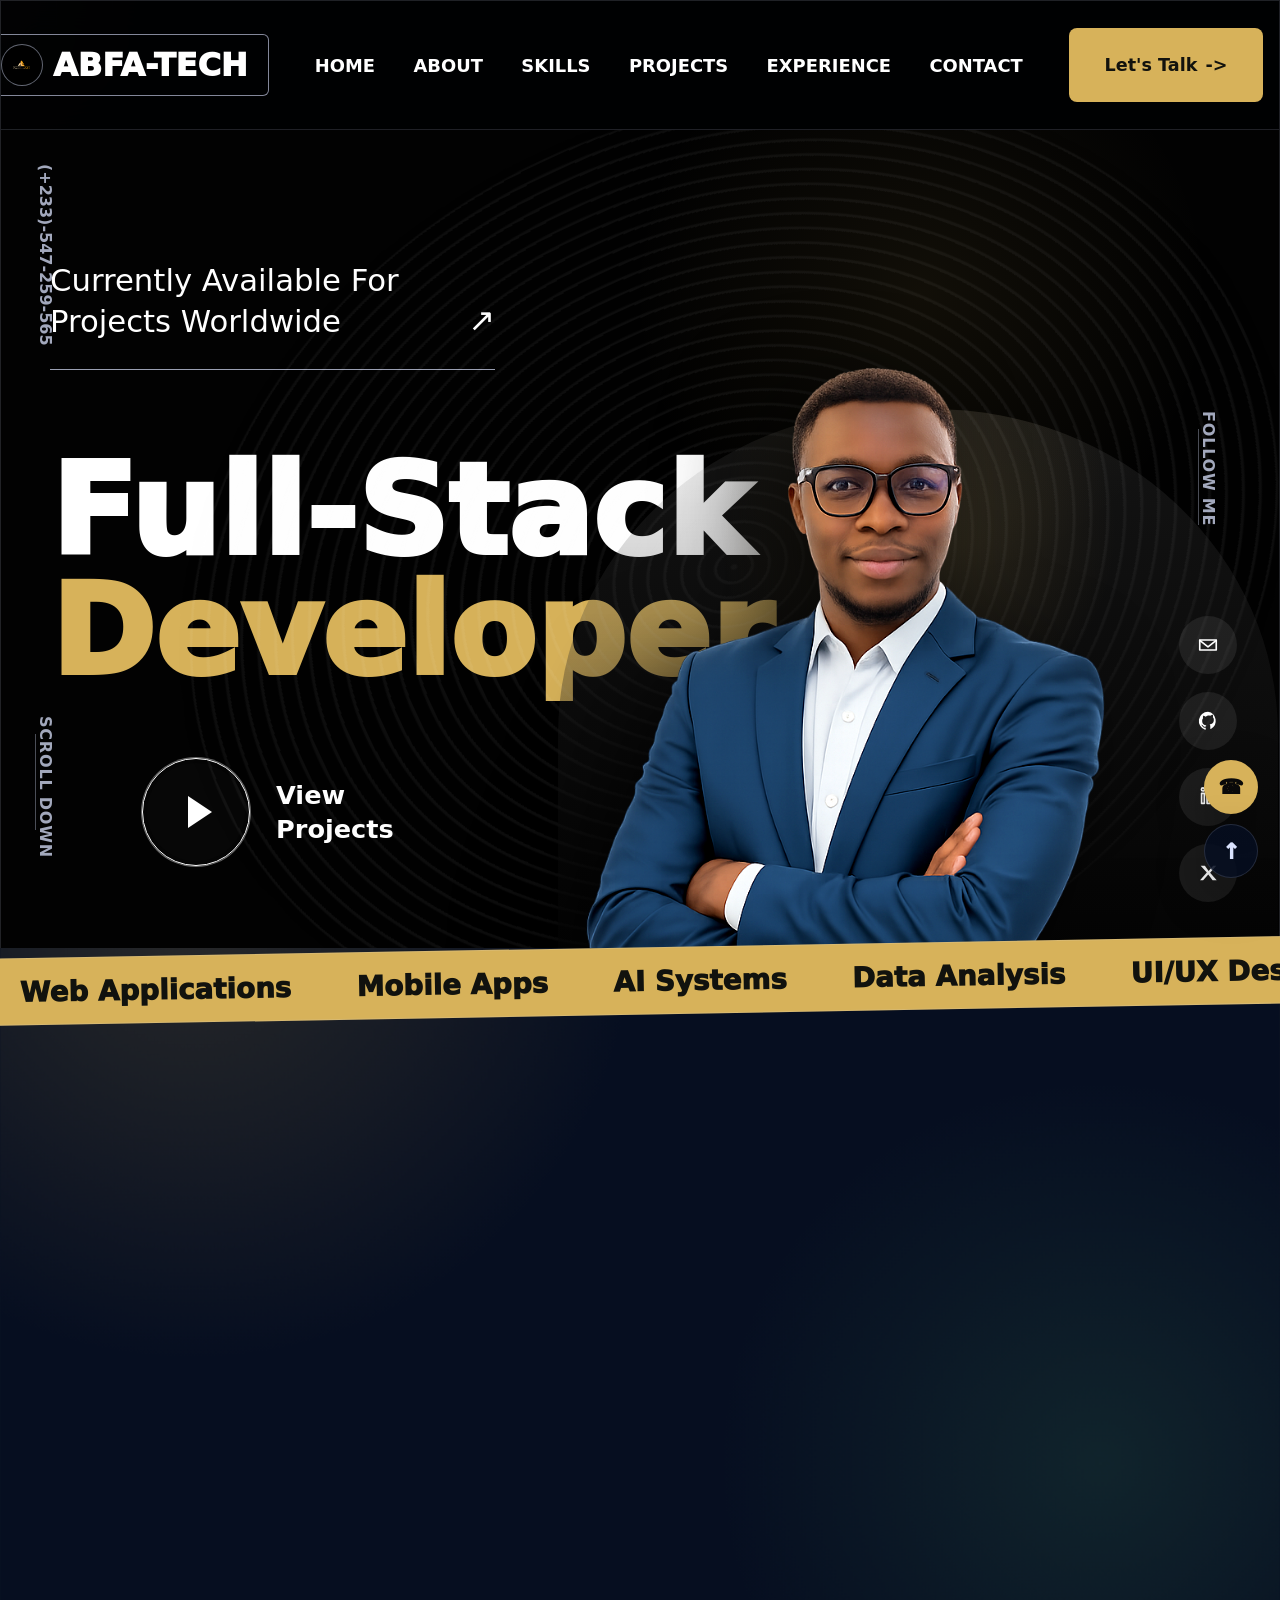
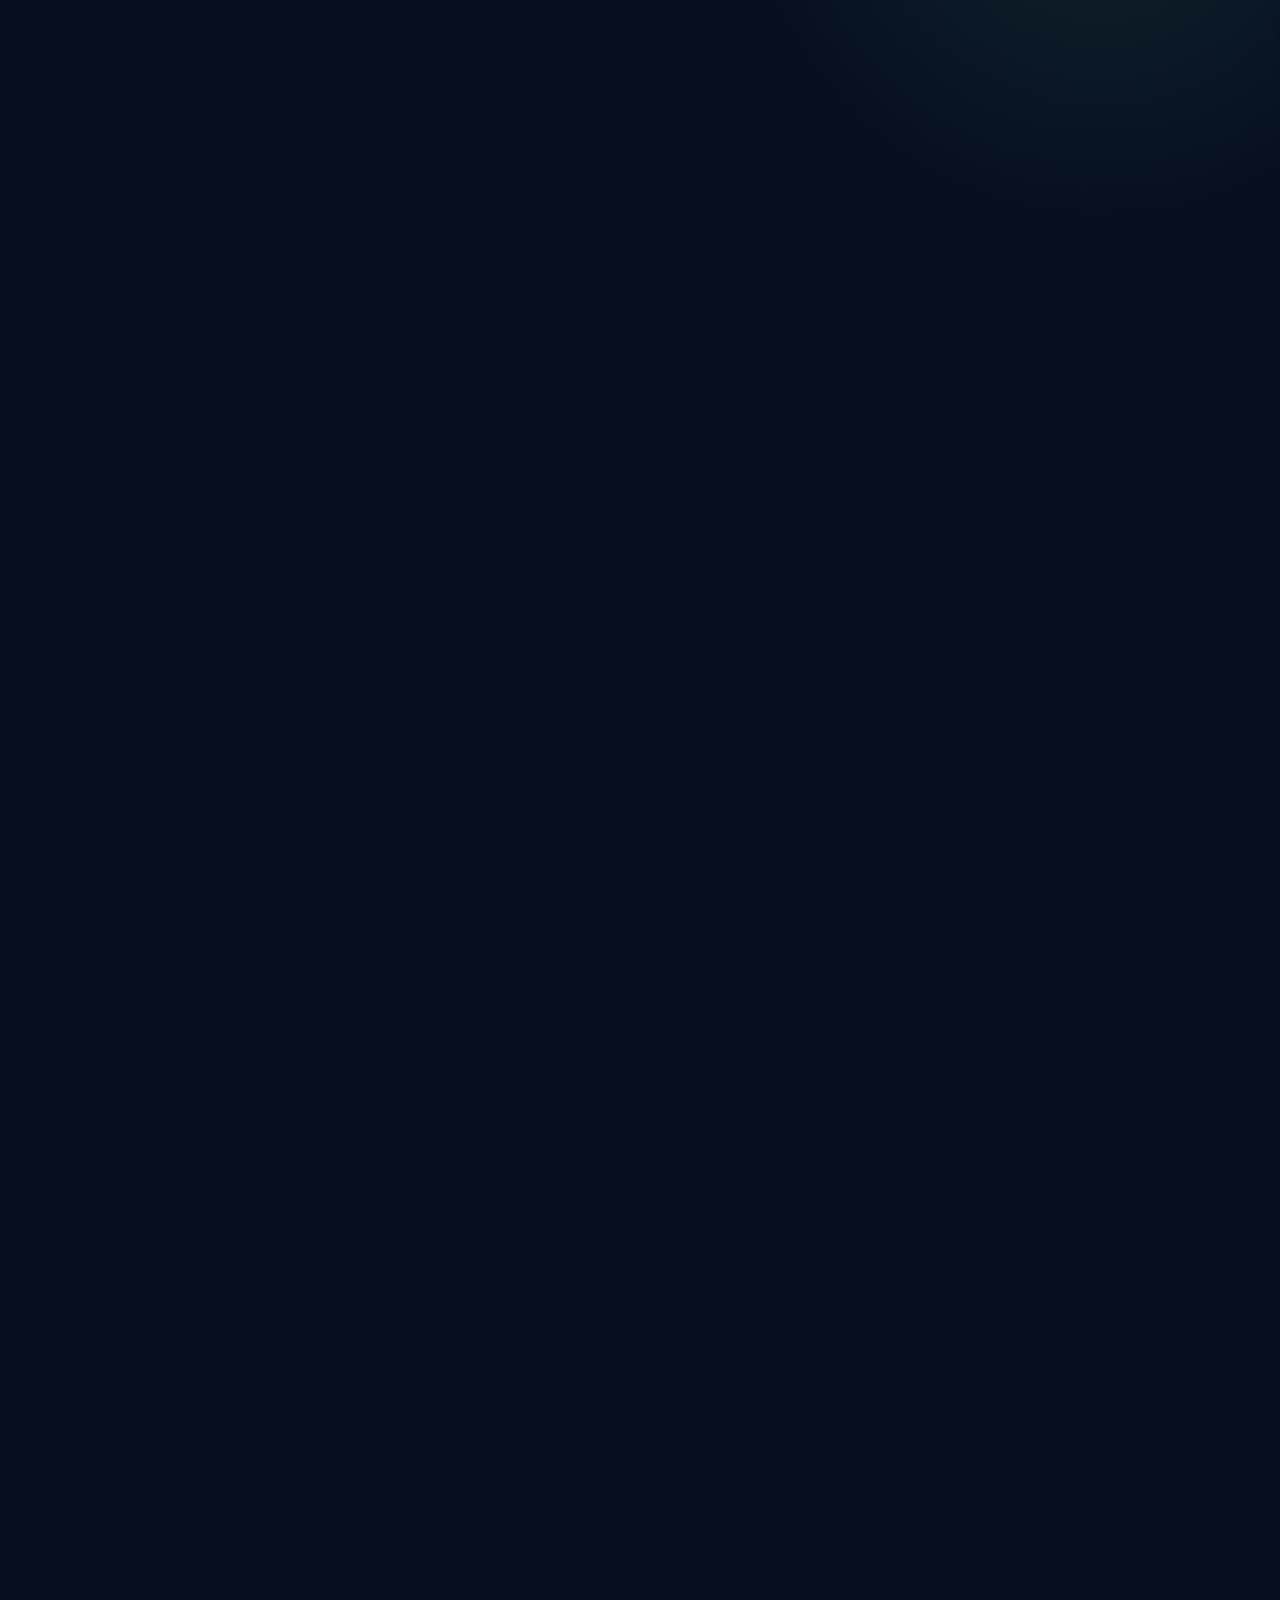
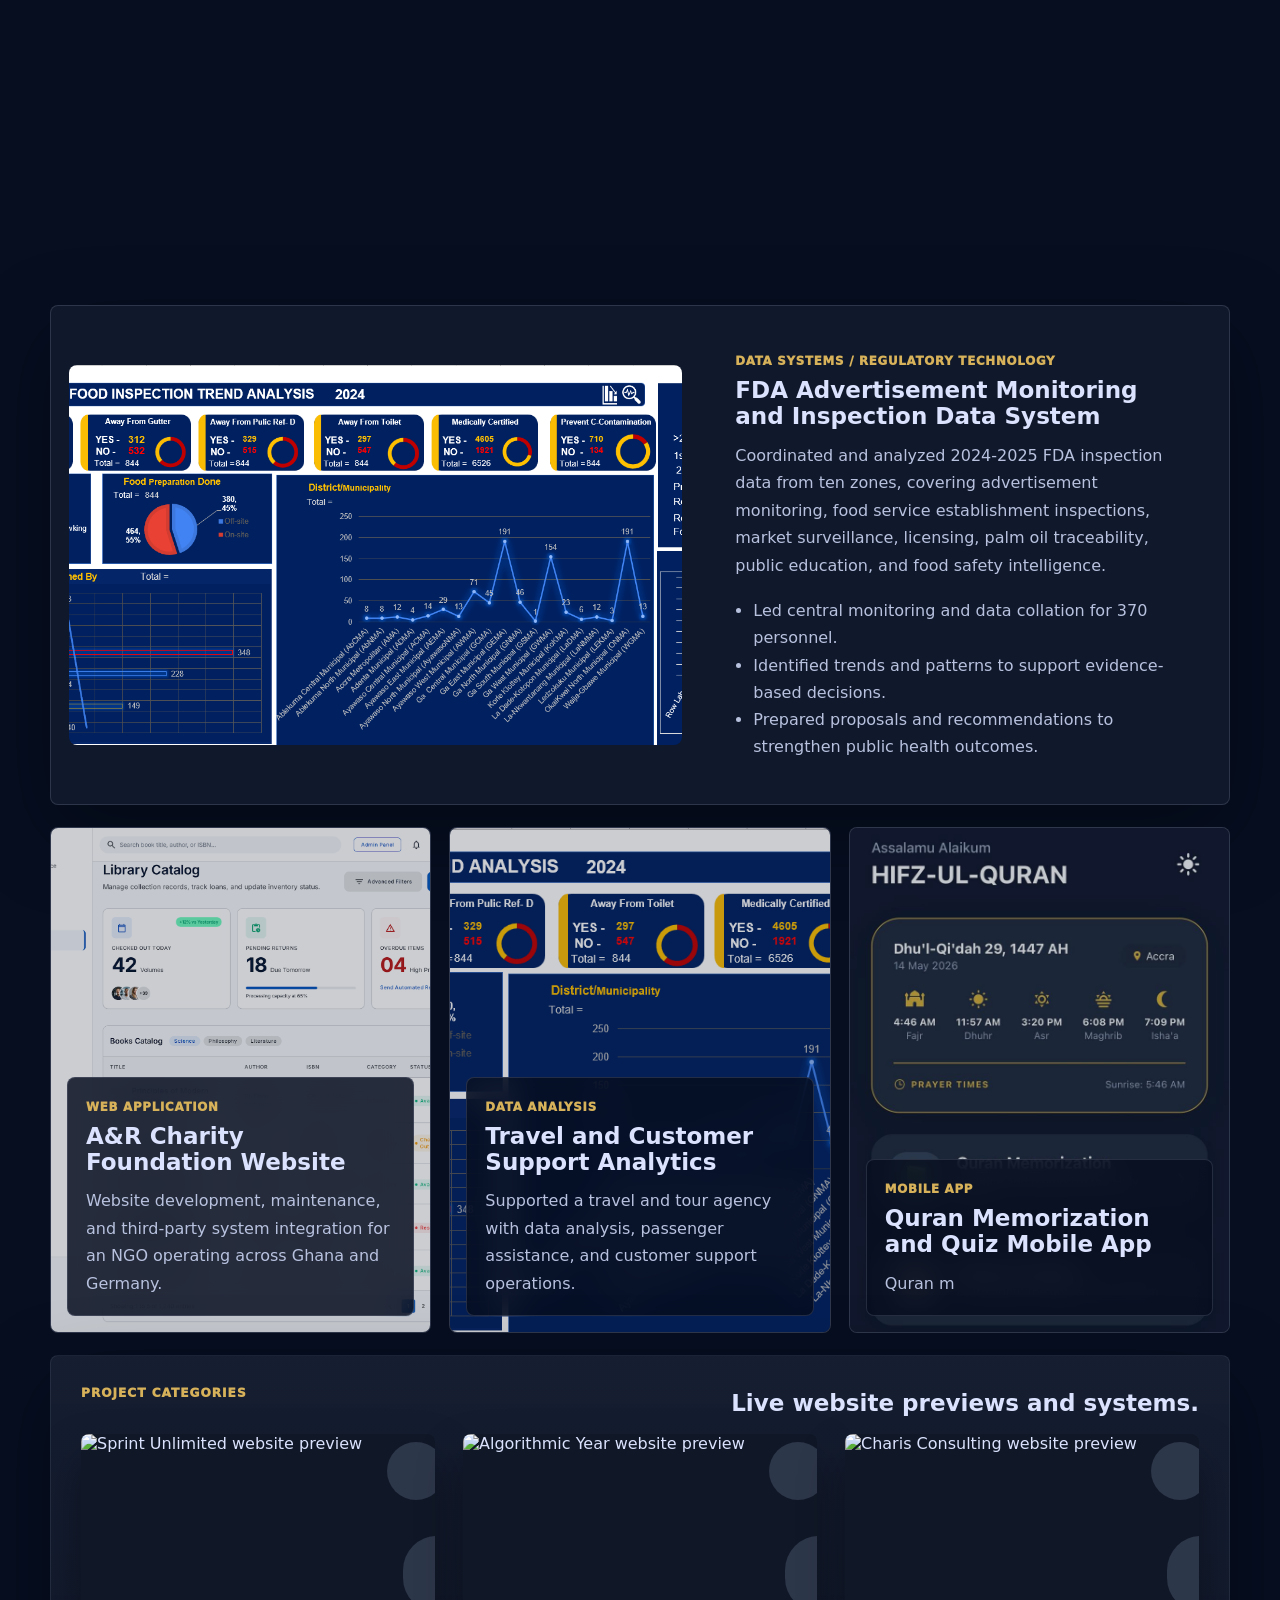
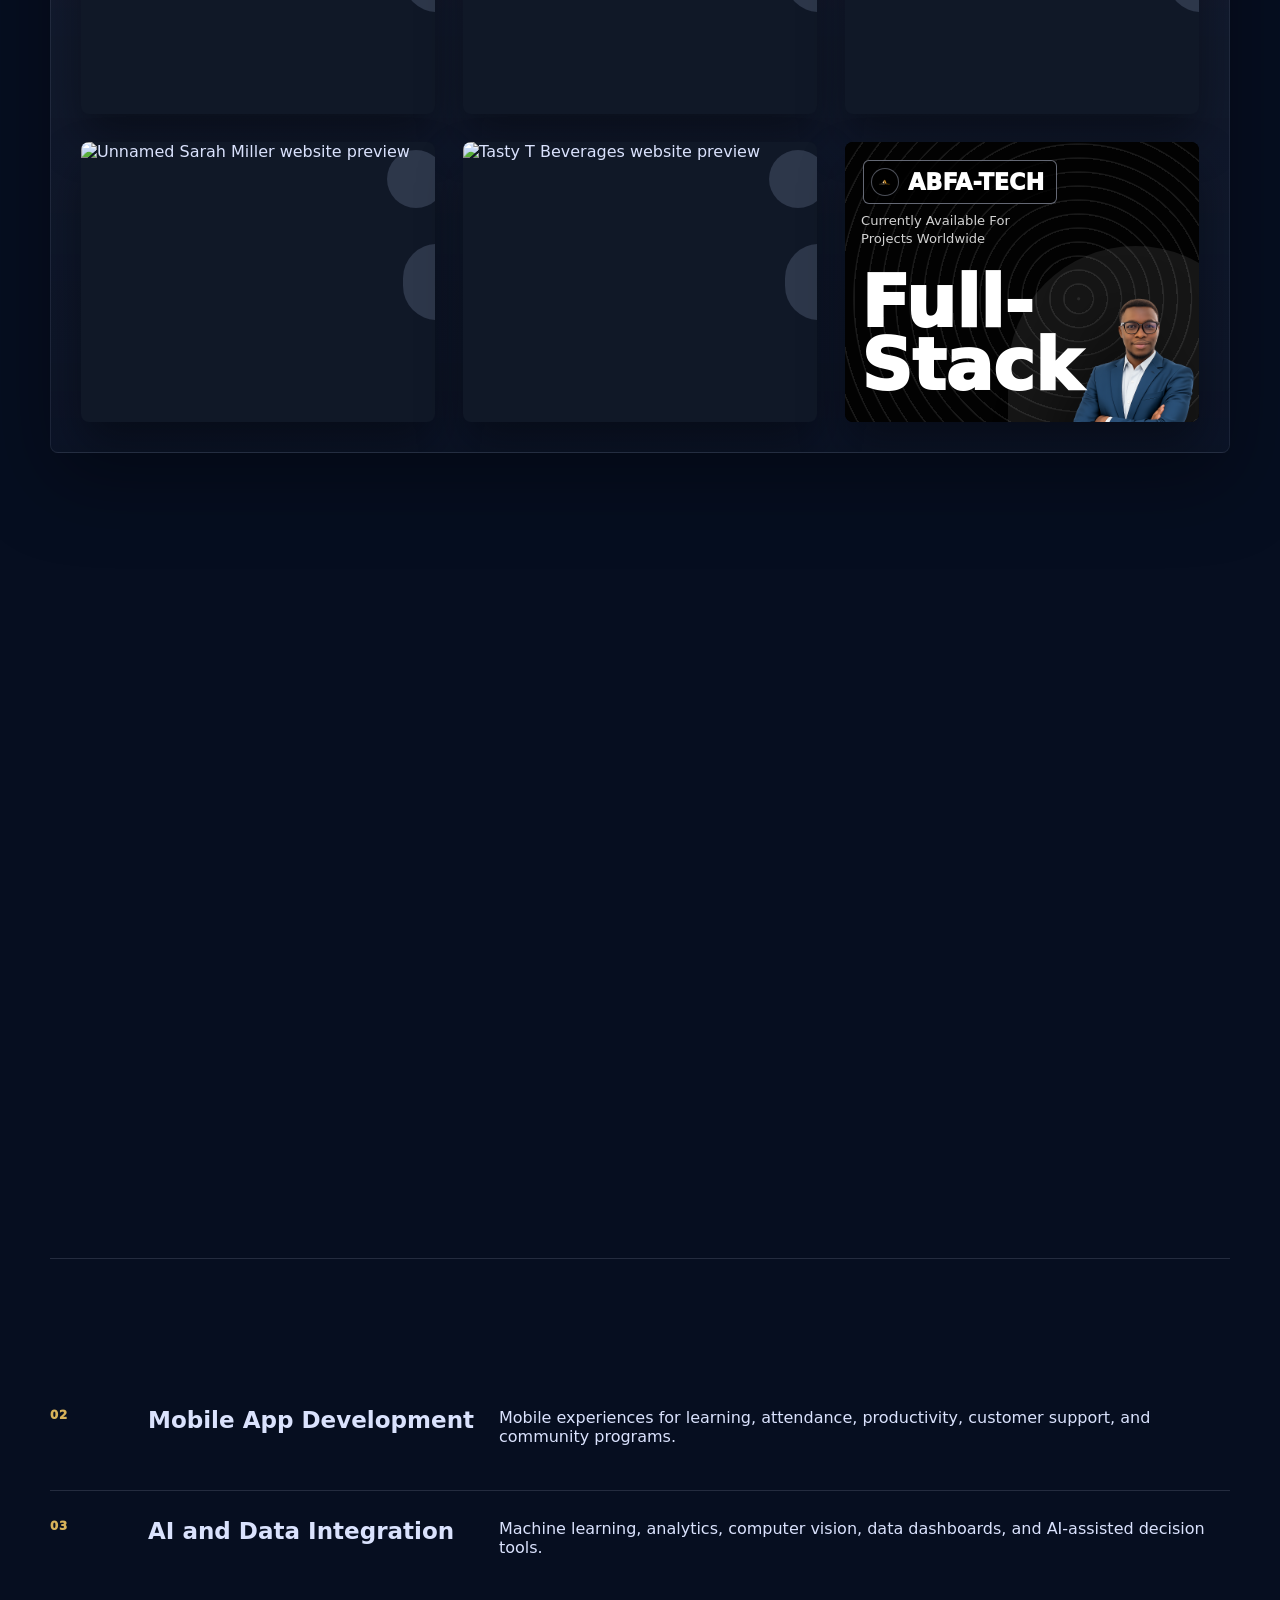
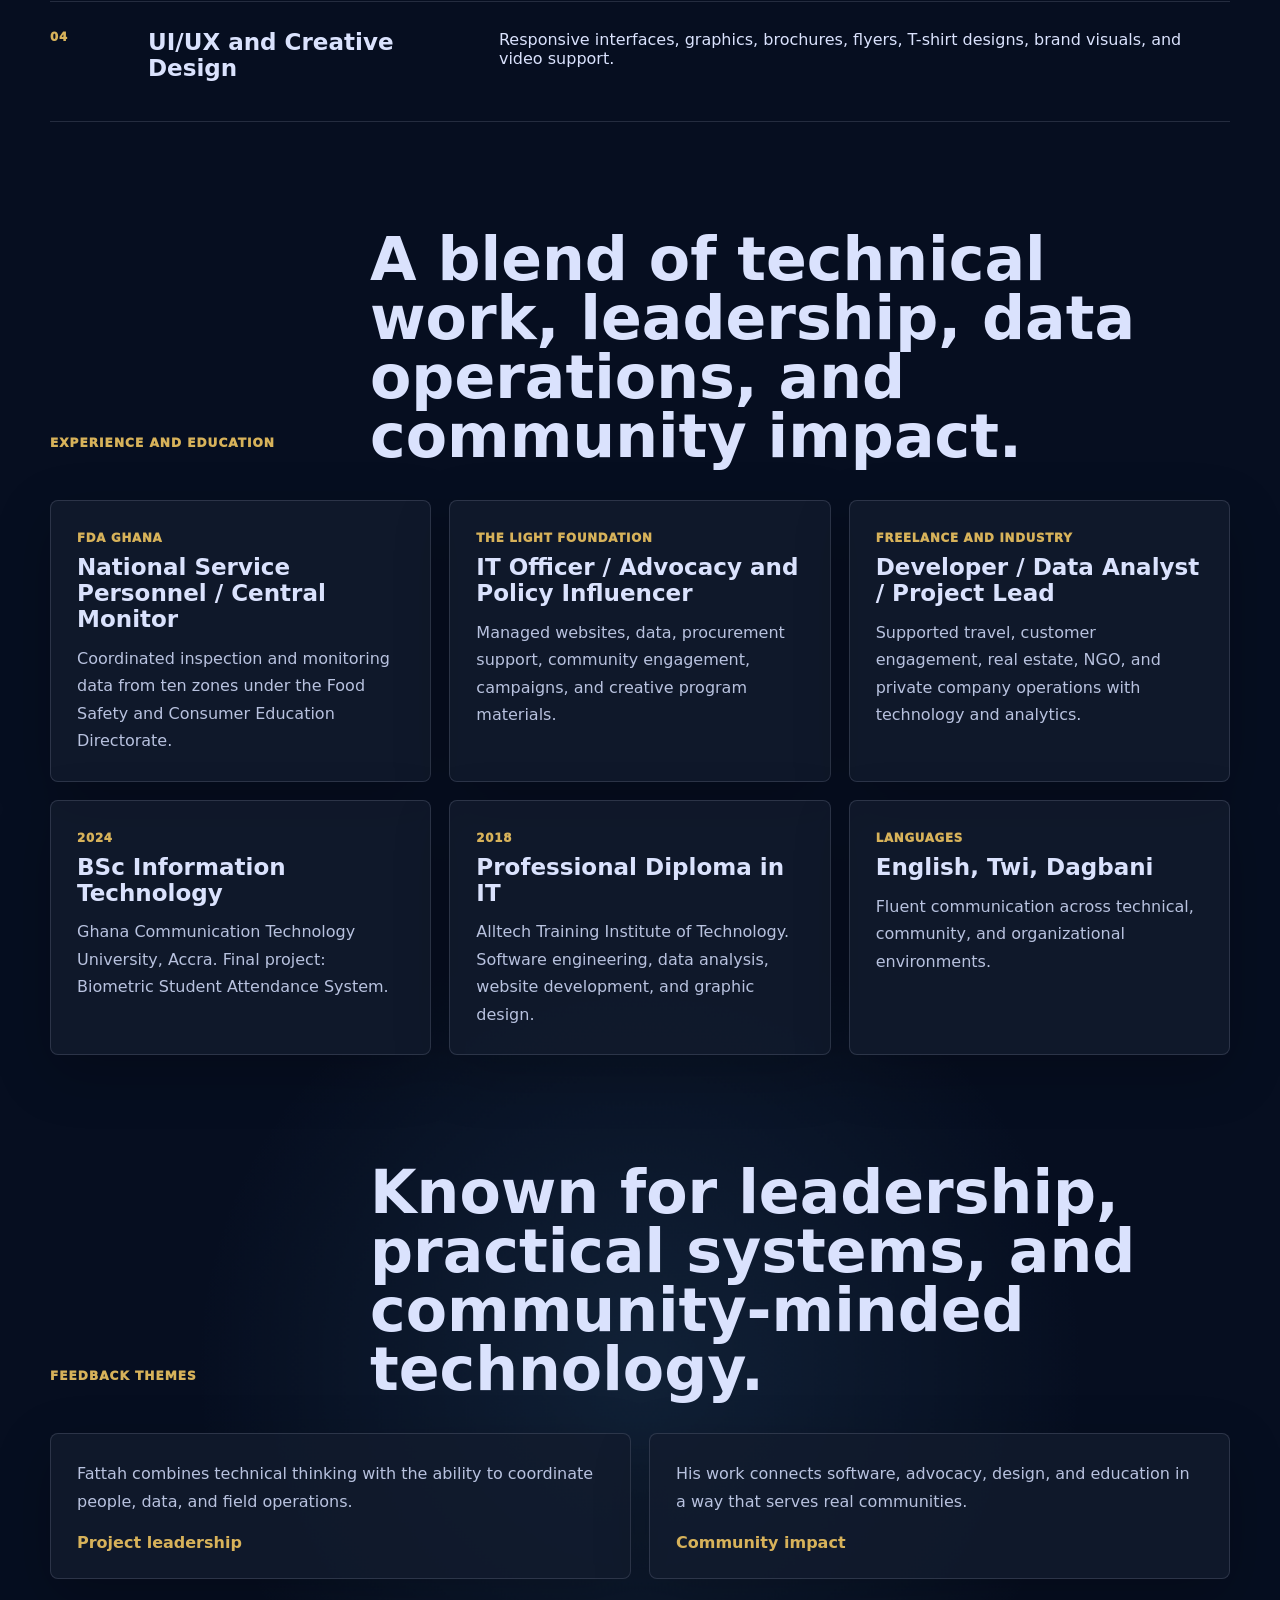
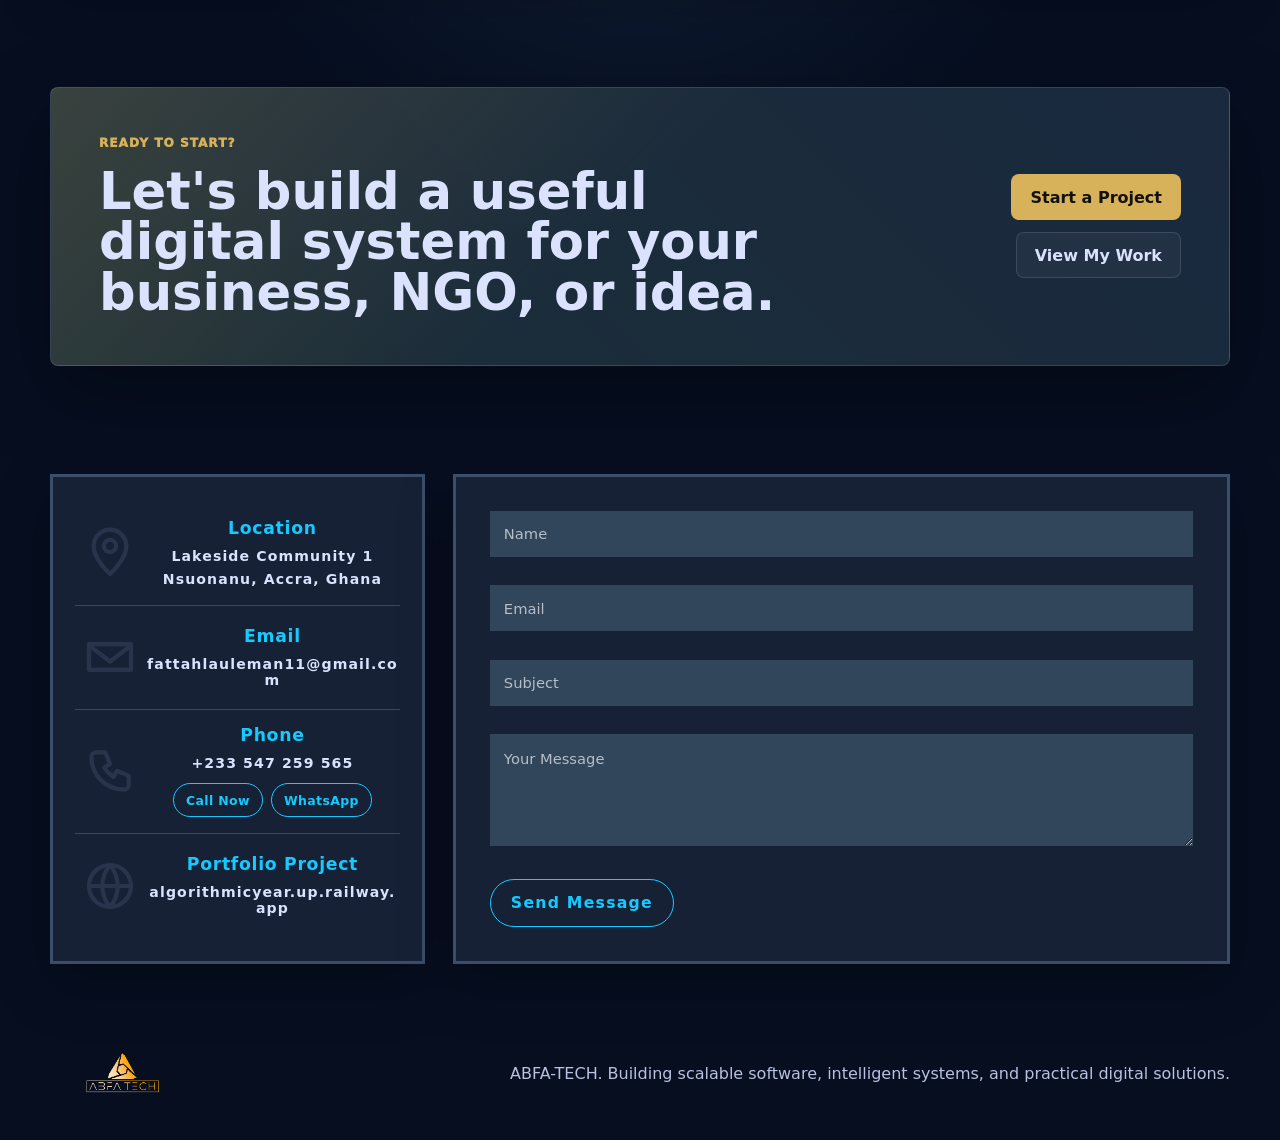
==== commit ffcb6a23: "Add files via upload" ====
--- a/index.html
+++ b/index.html
@@ -3,6 +3,16 @@
 <head>
     <meta charset="UTF-8">
     <meta name="viewport" content="width=device-width, initial-scale=1.0">
+    <meta name="description" content="ABFA-TECH portfolio for Abdul Fattah Suleman, a full-stack developer building scalable websites, mobile apps, AI systems, and data solutions.">
+    <meta property="og:type" content="website">
+    <meta property="og:title" content="ABFA-TECH Portfolio | Abdul Fattah Suleman">
+    <meta property="og:description" content="Explore full-stack web, mobile, AI, data, and creative technology projects by Abdul Fattah Suleman.">
+    <meta property="og:image" content="img/ft.png">
+    <meta property="og:site_name" content="ABFA-TECH">
+    <meta name="twitter:card" content="summary_large_image">
+    <meta name="twitter:title" content="ABFA-TECH Portfolio | Abdul Fattah Suleman">
+    <meta name="twitter:description" content="Full-stack development, AI systems, data analysis, and practical digital solutions.">
+    <meta name="twitter:image" content="My Portfolio/abf.png">
     <title>Abdul Fattah Suleman | ABFA-TECH Portfolio</title>
     <link rel="stylesheet" href="main.css">
 </head>
@@ -175,6 +185,21 @@
                 <h2>Work that proves real systems, real impact, and real problem solving.</h2>
             </div>
 
+            <article class="website-link-preview reveal" aria-label="Website link preview">
+                <a class="preview-image" href="https://algorithmicyear.up.railway.app/" target="_blank" rel="noopener noreferrer">
+                    <img src="https://s.wordpress.com/mshots/v1/https%3A%2F%2Falgorithmicyear.up.railway.app%2F?w=1400" alt="Algorithmic Year website preview">
+                </a>
+                <div class="preview-copy">
+                    <p class="eyebrow">Website link preview</p>
+                    <h3>Algorithmic Year</h3>
+                    <p>Interactive web application preview with a live screenshot, destination URL, and quick access to open the project in a new tab.</p>
+                    <a class="preview-url" href="https://algorithmicyear.up.railway.app/" target="_blank" rel="noopener noreferrer">
+                        <span>algorithmicyear.up.railway.app</span>
+                        <strong>&nearr;</strong>
+                    </a>
+                </div>
+            </article>
+
             <div class="project-feature reveal">
                 <img src="My Portfolio/fda.png" alt="FDA advertisement monitoring project screenshot">
                 <div>
@@ -234,7 +259,7 @@
                                 </div>
                                 <div class="item-icons">
                                     <a class="icon-img" href="https://sprintnlimited.com/" target="_blank" rel="noopener noreferrer" title="View Sprint Unlimited preview">+</a>
-                                    <a href="https://sprintnlimited.com/" target="_blank" rel="noopener noreferrer" title="Business website">↗</a>
+                                    <a href="https://sprintnlimited.com/" target="_blank" rel="noopener noreferrer" title="Business website">&nearr;</a>
                                 </div>
                             </div>
                         </div>
@@ -249,7 +274,7 @@
                                 </div>
                                 <div class="item-icons">
                                     <a class="icon-img" href="https://algorithmicyear.up.railway.app/" target="_blank" rel="noopener noreferrer" title="View Algorithmic Year preview">+</a>
-                                    <a href="https://algorithmicyear.up.railway.app/" target="_blank" rel="noopener noreferrer" title="Web application">↗</a>
+                                    <a href="https://algorithmicyear.up.railway.app/" target="_blank" rel="noopener noreferrer" title="Web application">&nearr;</a>
                                 </div>
                             </div>
                         </div>
@@ -264,7 +289,7 @@
                                 </div>
                                 <div class="item-icons">
                                     <a class="icon-img" href="https://charis-consulting.com/" target="_blank" rel="noopener noreferrer" title="View Charis Consulting preview">+</a>
-                                    <a href="https://charis-consulting.com/" target="_blank" rel="noopener noreferrer" title="Consultancy Agency Software">↗</a>
+                                    <a href="https://charis-consulting.com/" target="_blank" rel="noopener noreferrer" title="Consultancy Agency Software">&nearr;</a>
                                 </div>
                             </div>
                         </div>
@@ -279,7 +304,7 @@
                                 </div>
                                 <div class="item-icons">
                                     <a class="icon-img" href="https://unnamedsarahmiller.com/" target="_blank" rel="noopener noreferrer" title="View Unnamed Sarah Miller preview">+</a>
-                                    <a href="https://unnamedsarahmiller.com/" target="_blank" rel="noopener noreferrer" title="Portfolio website">↗</a>
+                                    <a href="https://unnamedsarahmiller.com/" target="_blank" rel="noopener noreferrer" title="Portfolio website">&nearr;</a>
                                 </div>
                             </div>
                         </div>
@@ -294,7 +319,7 @@
                                 </div>
                                 <div class="item-icons">
                                     <a class="icon-img" href="https://tastytbeverages.com/" target="_blank" rel="noopener noreferrer" title="View Tasty T Beverages preview">+</a>
-                                    <a href="https://tastytbeverages.com/" target="_blank" rel="noopener noreferrer" title="Brand website">↗</a>
+                                    <a href="https://tastytbeverages.com/" target="_blank" rel="noopener noreferrer" title="Brand website">&nearr;</a>
                                 </div>
                             </div>
                         </div>
@@ -319,7 +344,7 @@
                                 </div>
                                <div class="item-icons">
                                     <a class="icon-img" href="#home" title="View portfolio preview">+</a>
-                                    <a href="index.html" title="Open portfolio website">↗</a>
+                                    <a href="index.html" title="Open portfolio website">&nearr;</a>
                                 </div>
                             </div>
                         </div>
@@ -533,8 +558,8 @@
     </footer>
 
     <div class="floating-actions" aria-label="Quick actions">
-        <a class="floating-call" href="tel:+233547259565" aria-label="Call now">☎</a>
-        <a class="back-to-top" href="#home" aria-label="Back to top">↑</a>
+        <a class="floating-call" href="tel:+233547259565" aria-label="Call now">&#9742;</a>
+        <a class="back-to-top" href="#home" aria-label="Back to top">&uarr;</a>
     </div>
 
     <script src="script.js"></script>
--- a/main.css
+++ b/main.css
@@ -707,6 +707,108 @@
     box-shadow: var(--shadow);
 }
 
+.website-link-preview {
+    display: grid;
+    grid-template-columns: minmax(0, 1.15fr) minmax(300px, 0.85fr);
+    gap: 0;
+    align-items: stretch;
+    margin-bottom: 22px;
+    border: 1px solid rgba(218, 226, 253, 0.12);
+    border-radius: 8px;
+    background:
+        linear-gradient(135deg, rgba(111, 199, 255, 0.1), transparent 42%),
+        linear-gradient(315deg, rgba(215, 178, 90, 0.14), transparent 48%),
+        rgba(19, 27, 46, 0.86);
+    box-shadow: var(--shadow);
+    overflow: hidden;
+}
+
+.preview-image {
+    position: relative;
+    min-height: 360px;
+    overflow: hidden;
+    background: #0b1326;
+}
+
+.preview-image::after {
+    position: absolute;
+    inset: 0;
+    content: "";
+    border-right: 1px solid rgba(218, 226, 253, 0.12);
+    background: linear-gradient(180deg, transparent 52%, rgba(6, 14, 32, 0.28));
+    pointer-events: none;
+}
+
+.preview-image img {
+    width: 100%;
+    height: 100%;
+    min-height: 360px;
+    object-fit: cover;
+    object-position: top center;
+    transition: transform 260ms ease, opacity 260ms ease;
+}
+
+.website-link-preview:hover .preview-image img {
+    transform: scale(1.035);
+    opacity: 0.9;
+}
+
+.preview-copy {
+    display: flex;
+    flex-direction: column;
+    justify-content: center;
+    padding: clamp(24px, 4vw, 42px);
+}
+
+.preview-copy h3 {
+    margin-bottom: 14px;
+    font-size: clamp(1.8rem, 3.2vw, 3rem);
+}
+
+.preview-copy > p:not(.eyebrow) {
+    margin-bottom: 26px;
+    color: var(--muted);
+    line-height: 1.72;
+}
+
+.preview-url {
+    display: flex;
+    align-items: center;
+    justify-content: space-between;
+    gap: 14px;
+    width: 100%;
+    min-height: 54px;
+    padding: 0 14px 0 18px;
+    border: 1px solid rgba(215, 178, 90, 0.42);
+    border-radius: 8px;
+    color: var(--text);
+    background: rgba(6, 14, 32, 0.48);
+    font-weight: 900;
+    transition: 180ms ease;
+}
+
+.preview-url span {
+    overflow-wrap: anywhere;
+}
+
+.preview-url strong {
+    display: grid;
+    flex: 0 0 auto;
+    width: 34px;
+    height: 34px;
+    place-items: center;
+    border-radius: 50%;
+    color: #11120e;
+    background: var(--primary);
+    font-size: 1rem;
+}
+
+.preview-url:hover {
+    border-color: var(--primary);
+    background: rgba(215, 178, 90, 0.08);
+    transform: translateY(-2px);
+}
+
 .project-feature img {
     width: 100%;
     min-height: 380px;
@@ -1412,7 +1514,8 @@
     }
 
     .hero-inner,
-    .project-feature {
+    .project-feature,
+    .website-link-preview {
         grid-template-columns: 1fr;
     }
 
@@ -1638,6 +1741,8 @@
     }
 
     .project-feature img,
+    .preview-image,
+    .preview-image img,
     .project-card,
     .project-card img {
         min-height: 340px;
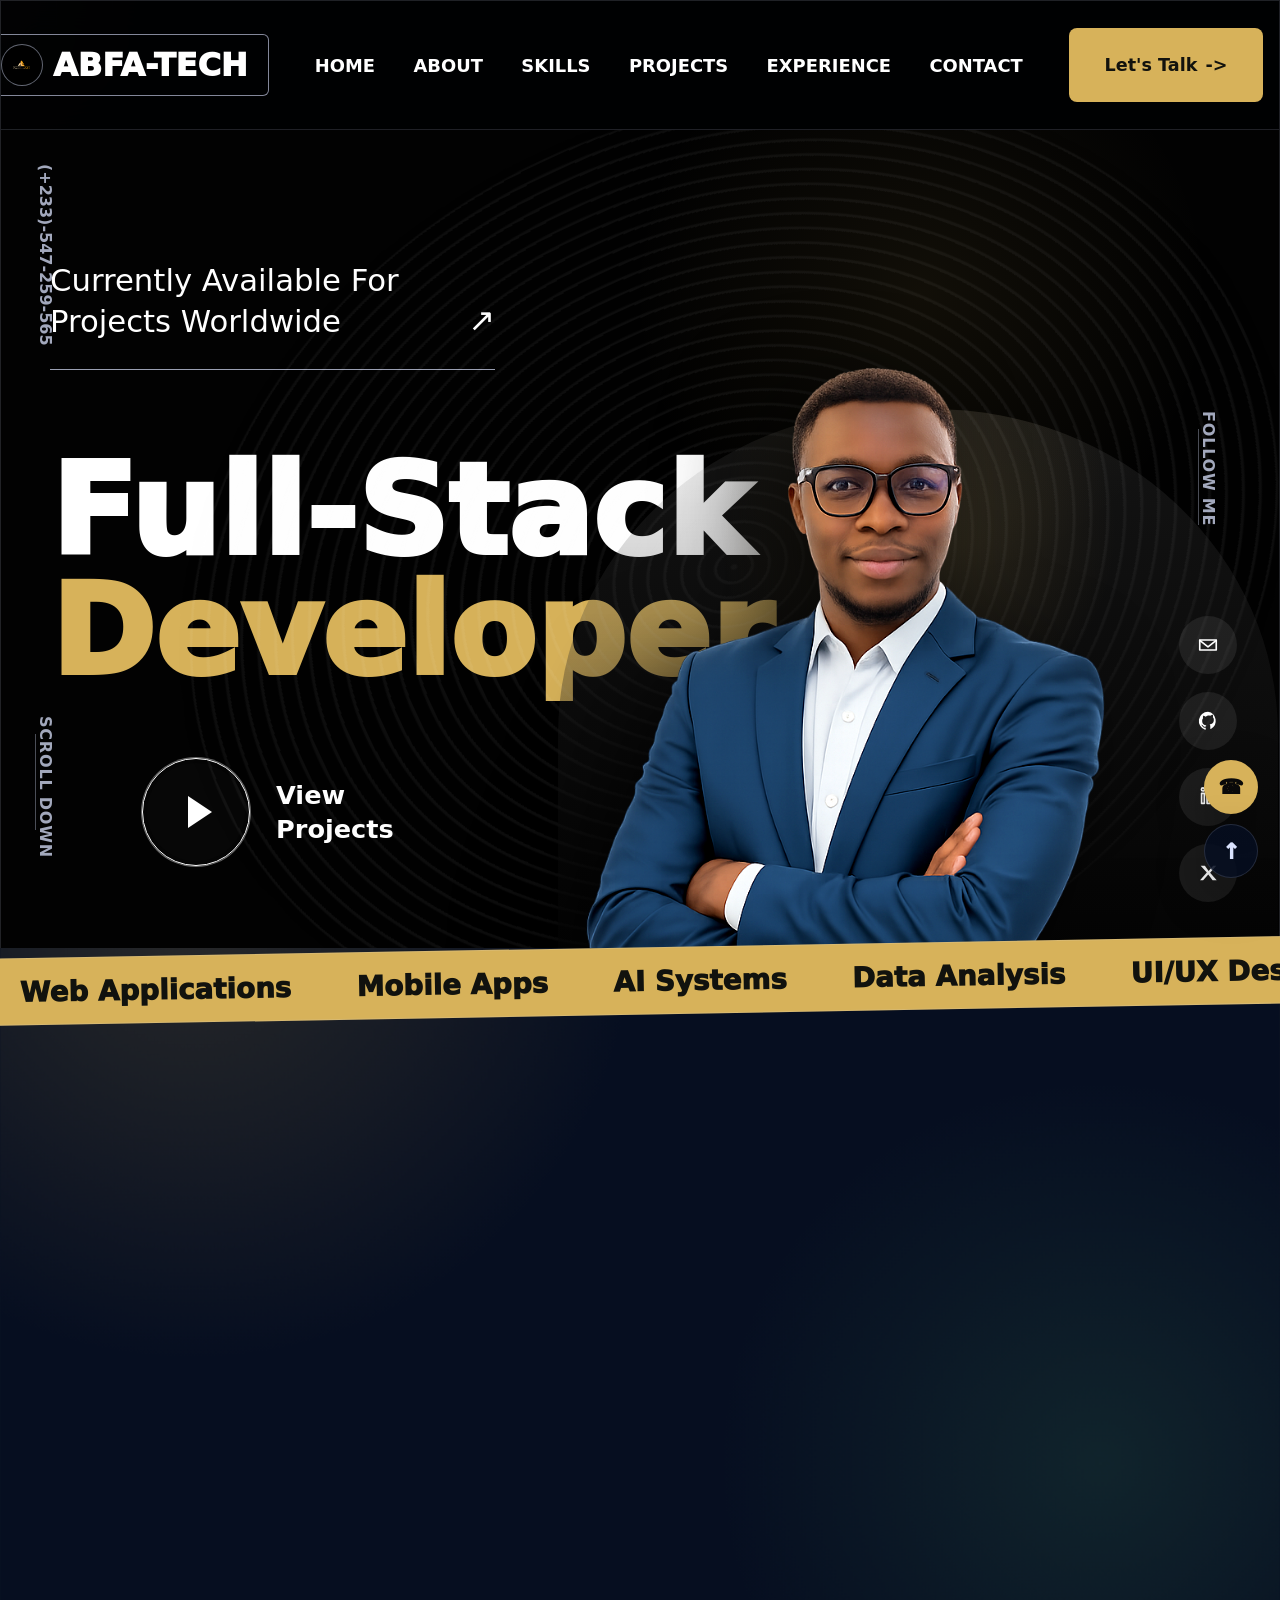
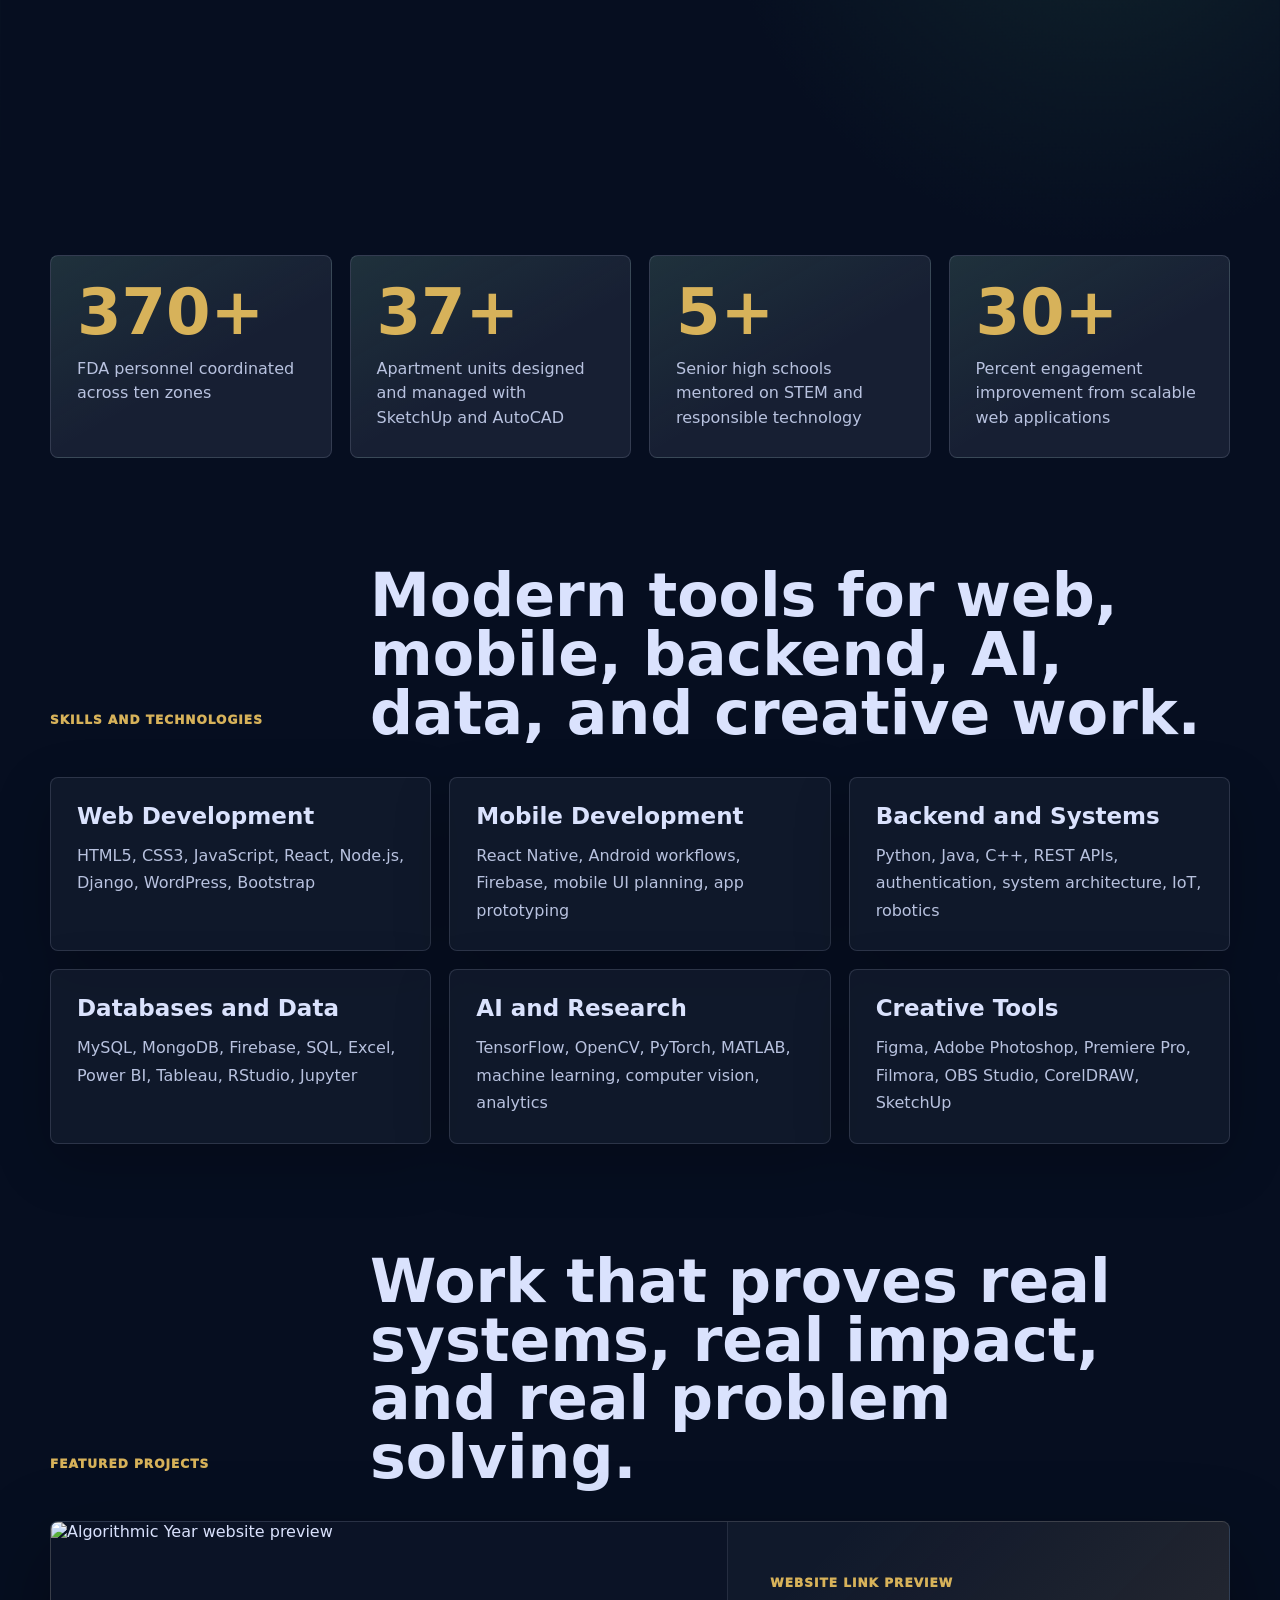
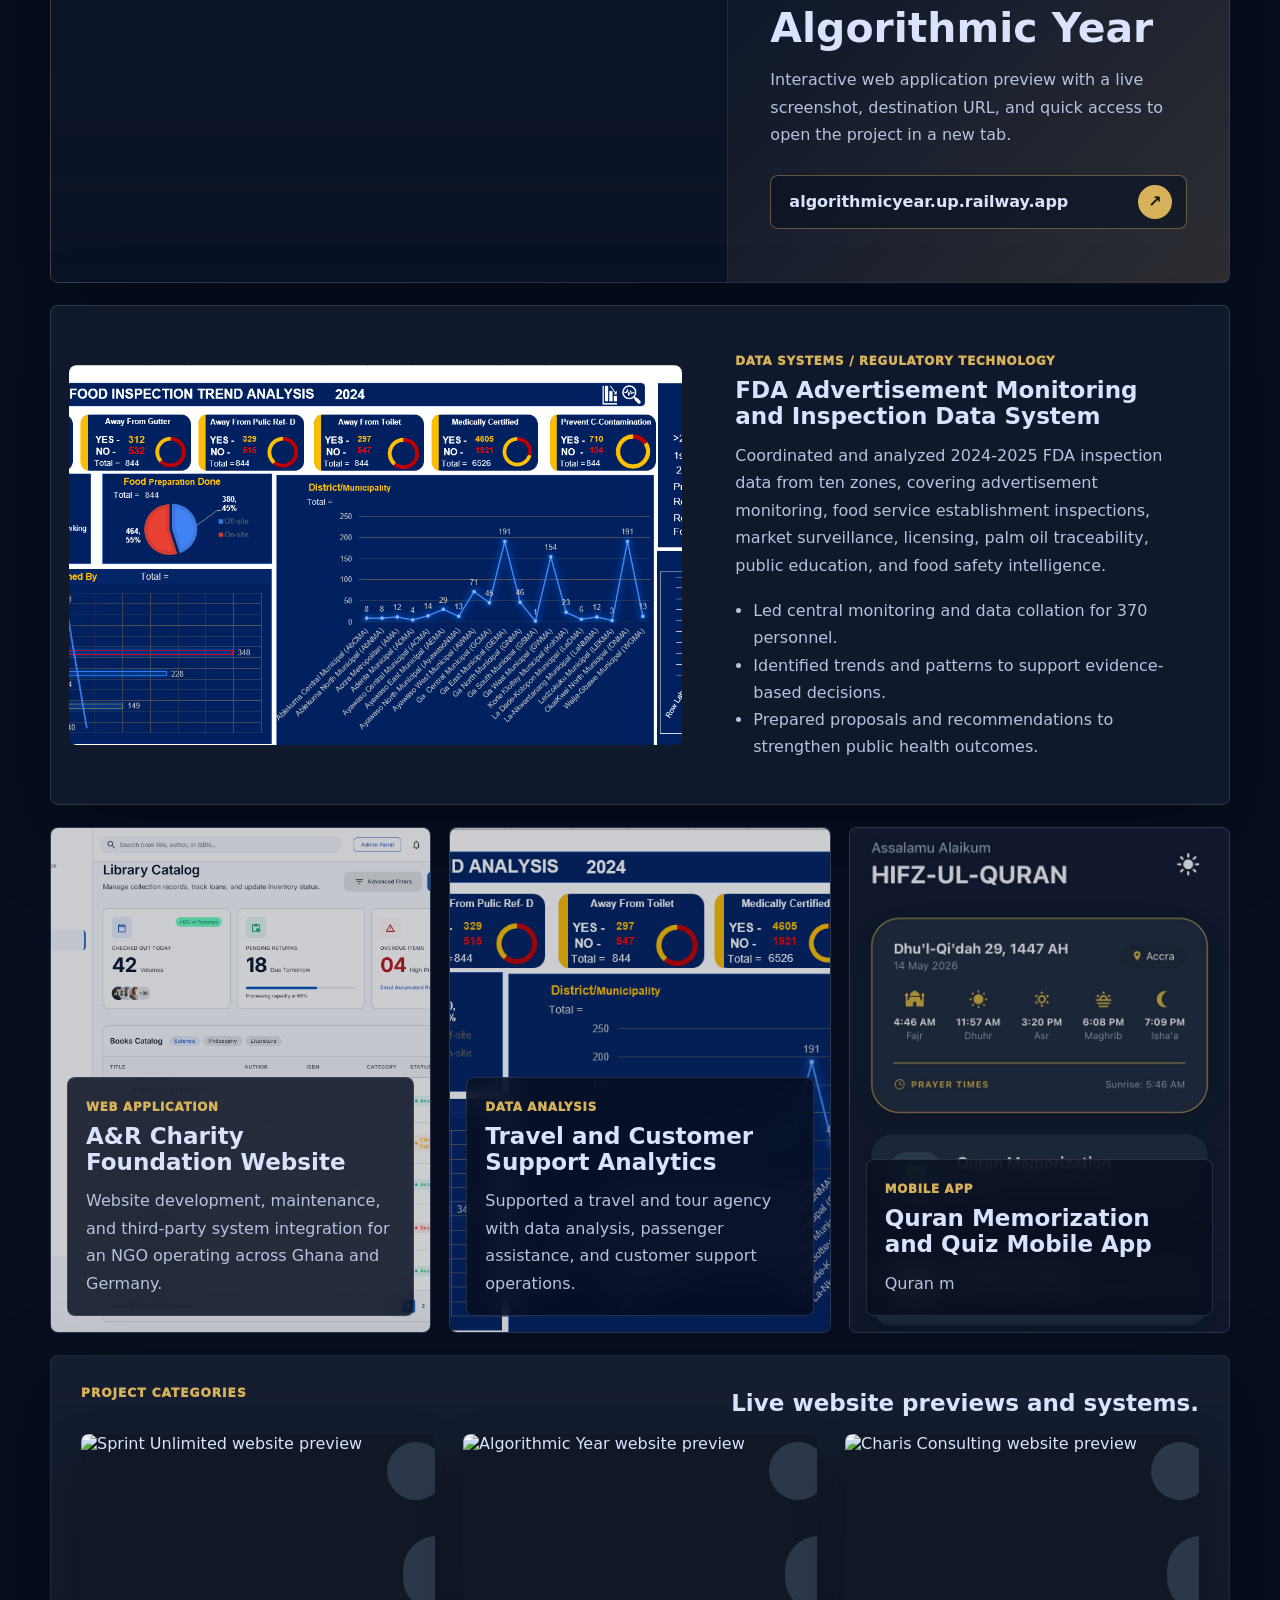
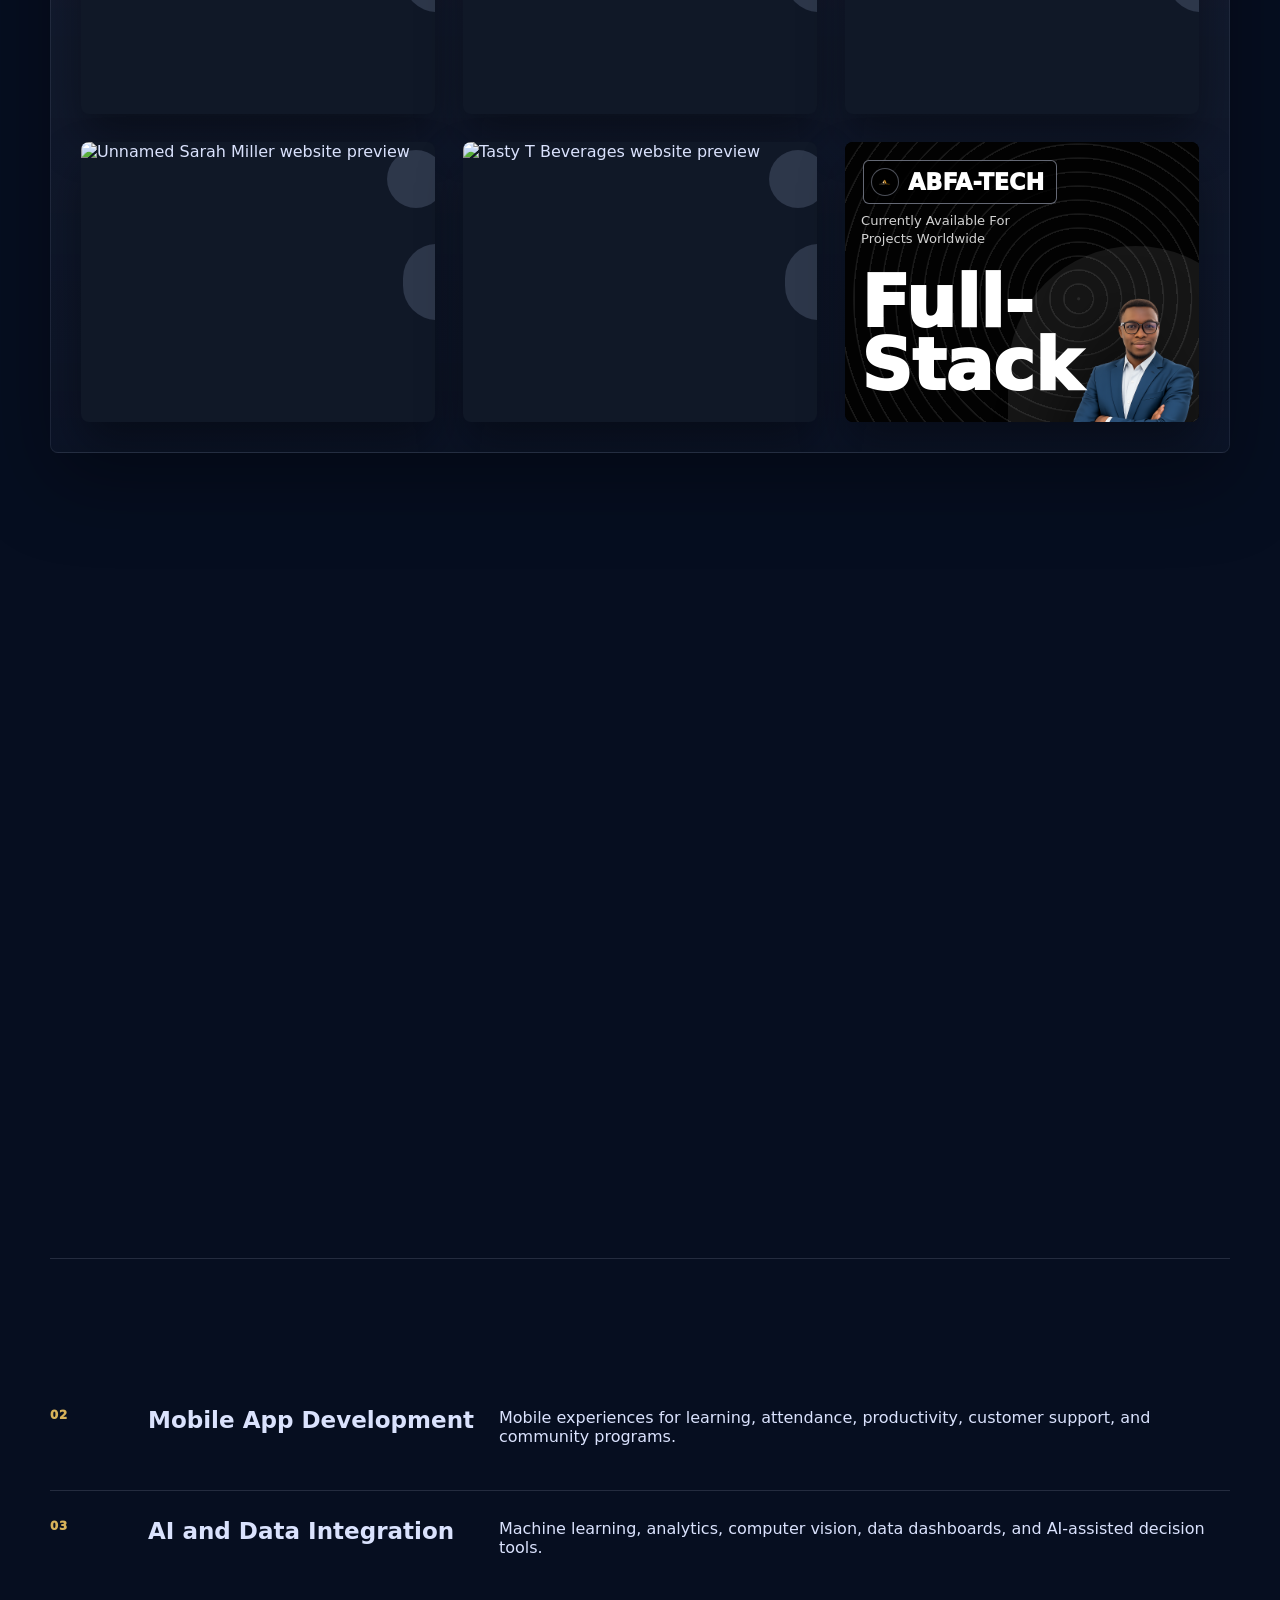
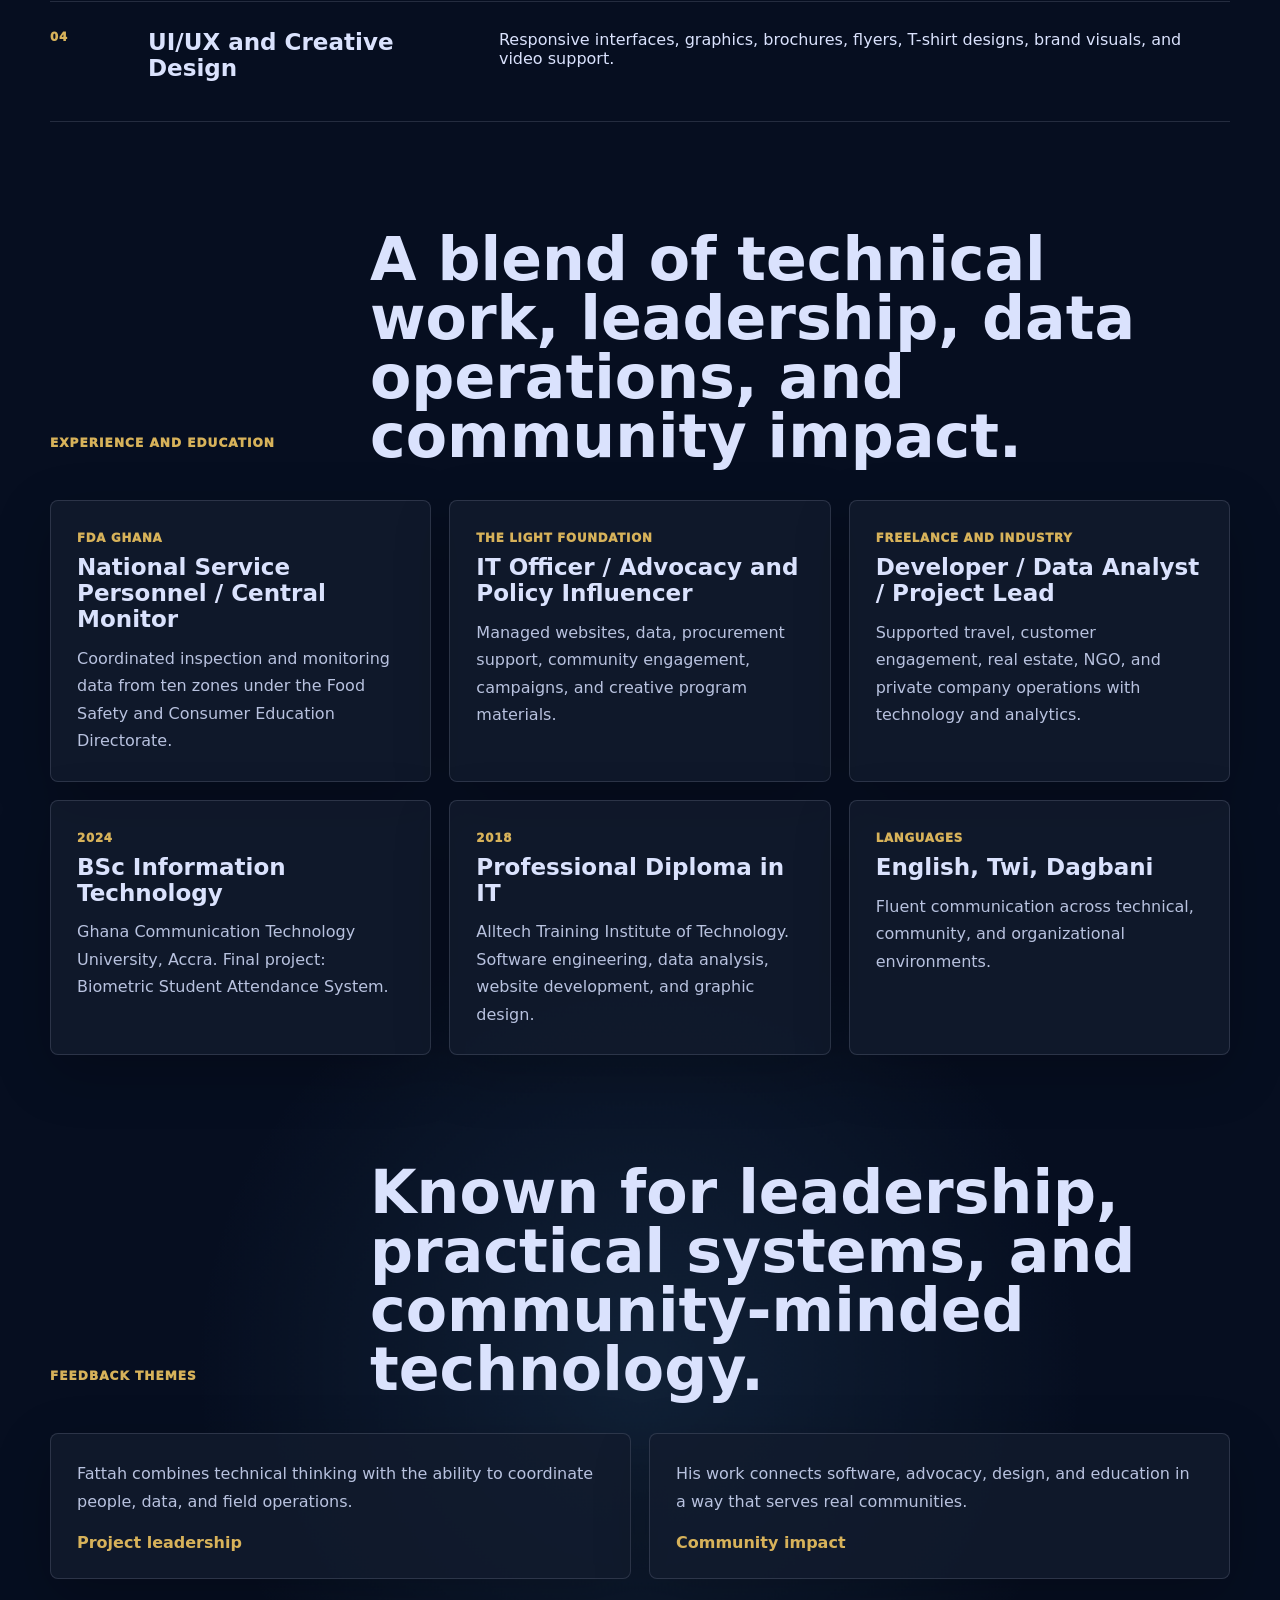
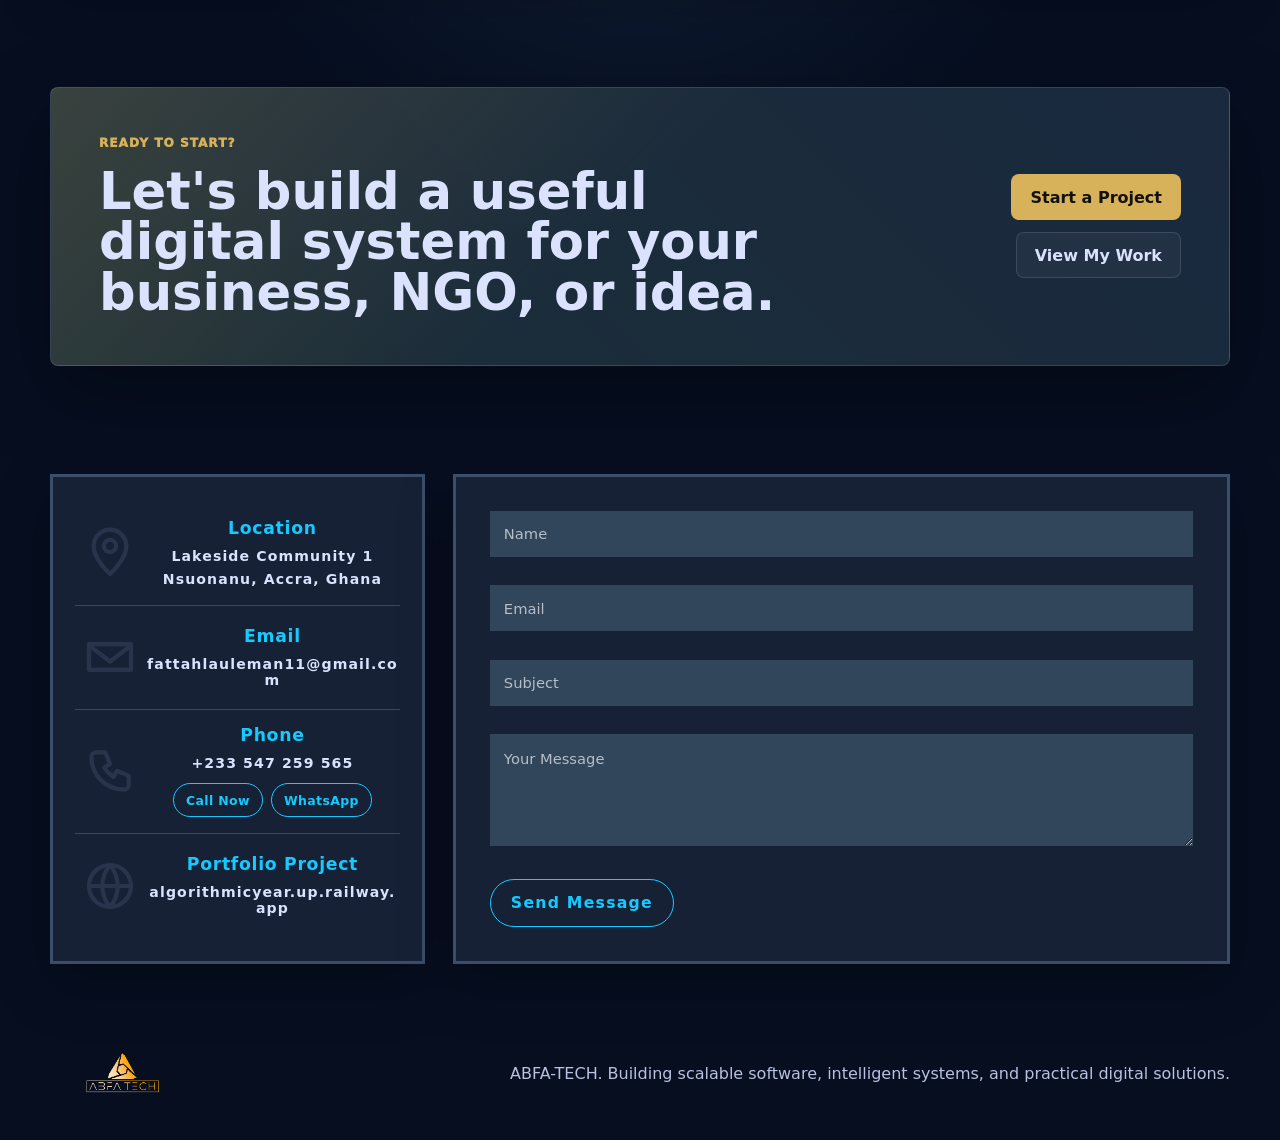
==== commit 030ac2a3: "Add files via upload" ====
--- a/index.html
+++ b/index.html
@@ -7,7 +7,7 @@
     <meta property="og:type" content="website">
     <meta property="og:title" content="ABFA-TECH Portfolio | Abdul Fattah Suleman">
     <meta property="og:description" content="Explore full-stack web, mobile, AI, data, and creative technology projects by Abdul Fattah Suleman.">
-    <meta property="og:image" content="img/ft.png">
+    <meta property="og:image" content="My Portfolio/abf.png">
     <meta property="og:site_name" content="ABFA-TECH">
     <meta name="twitter:card" content="summary_large_image">
     <meta name="twitter:title" content="ABFA-TECH Portfolio | Abdul Fattah Suleman">
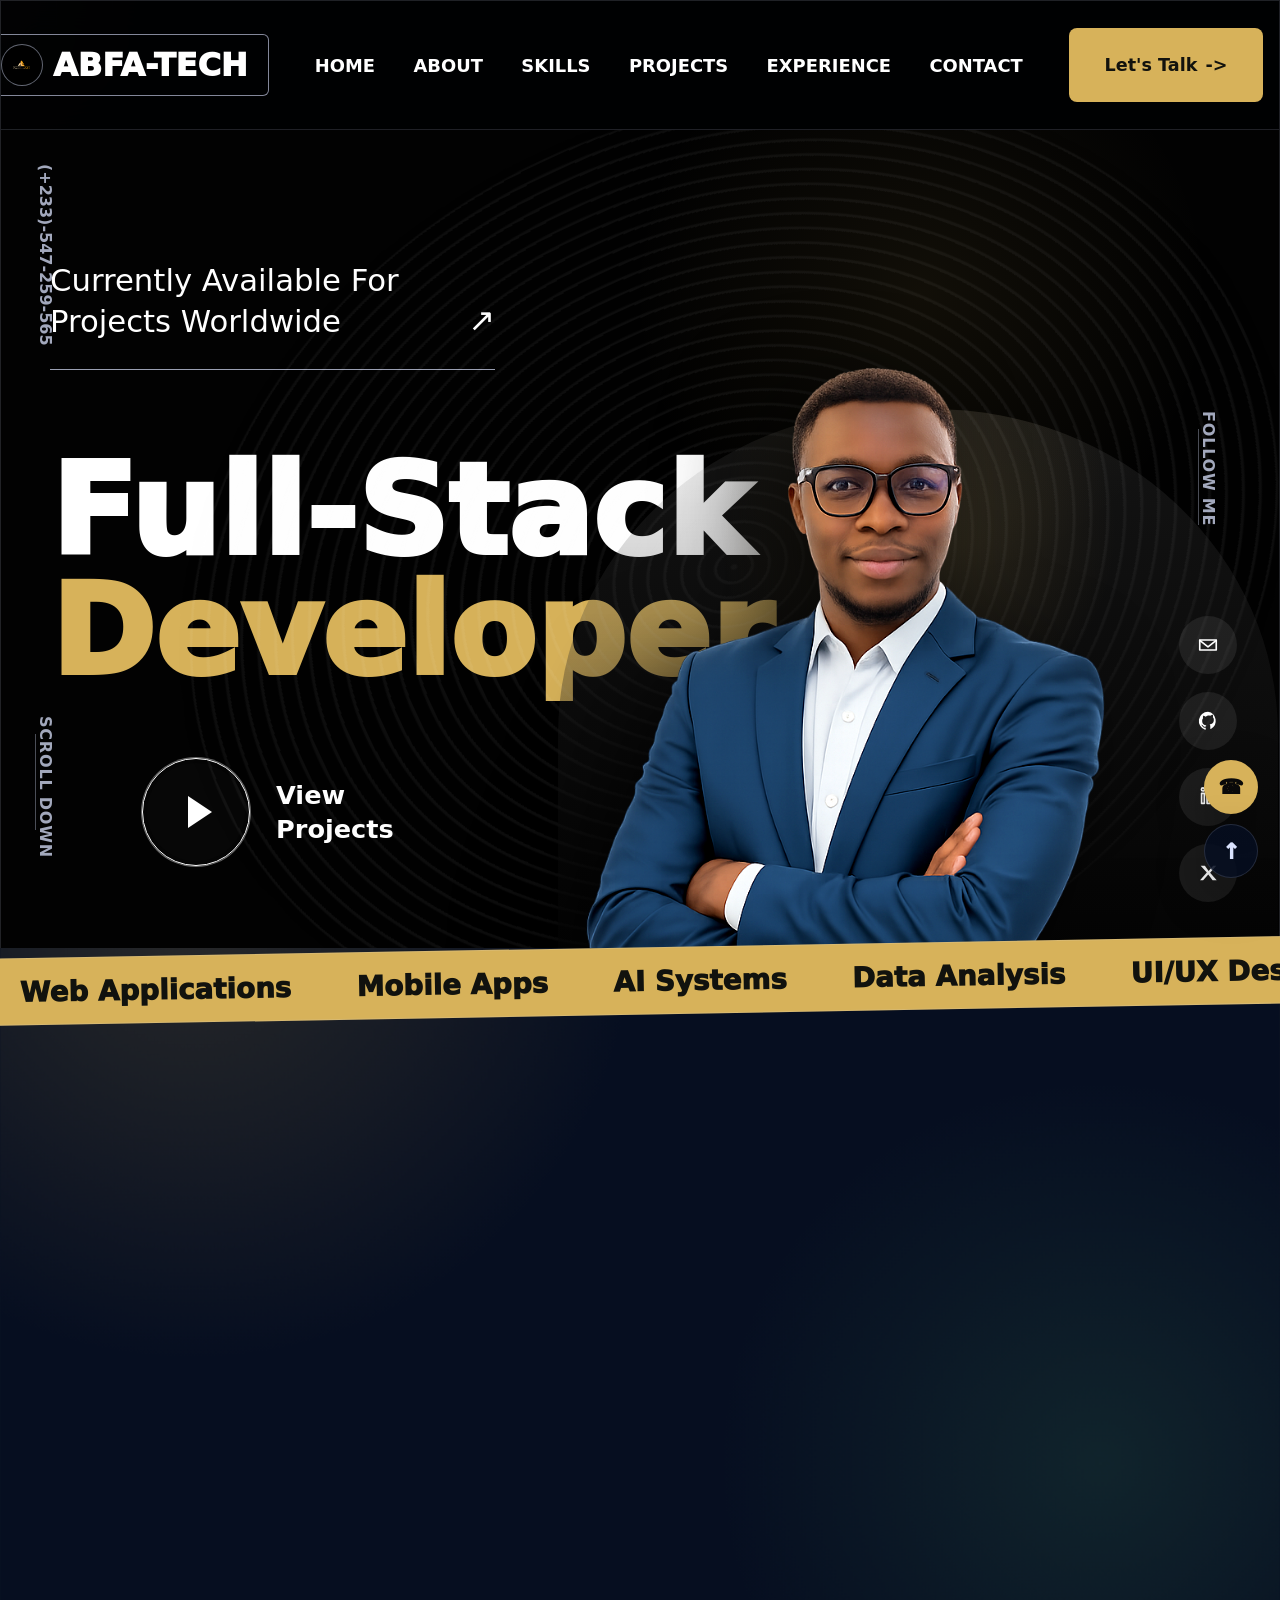
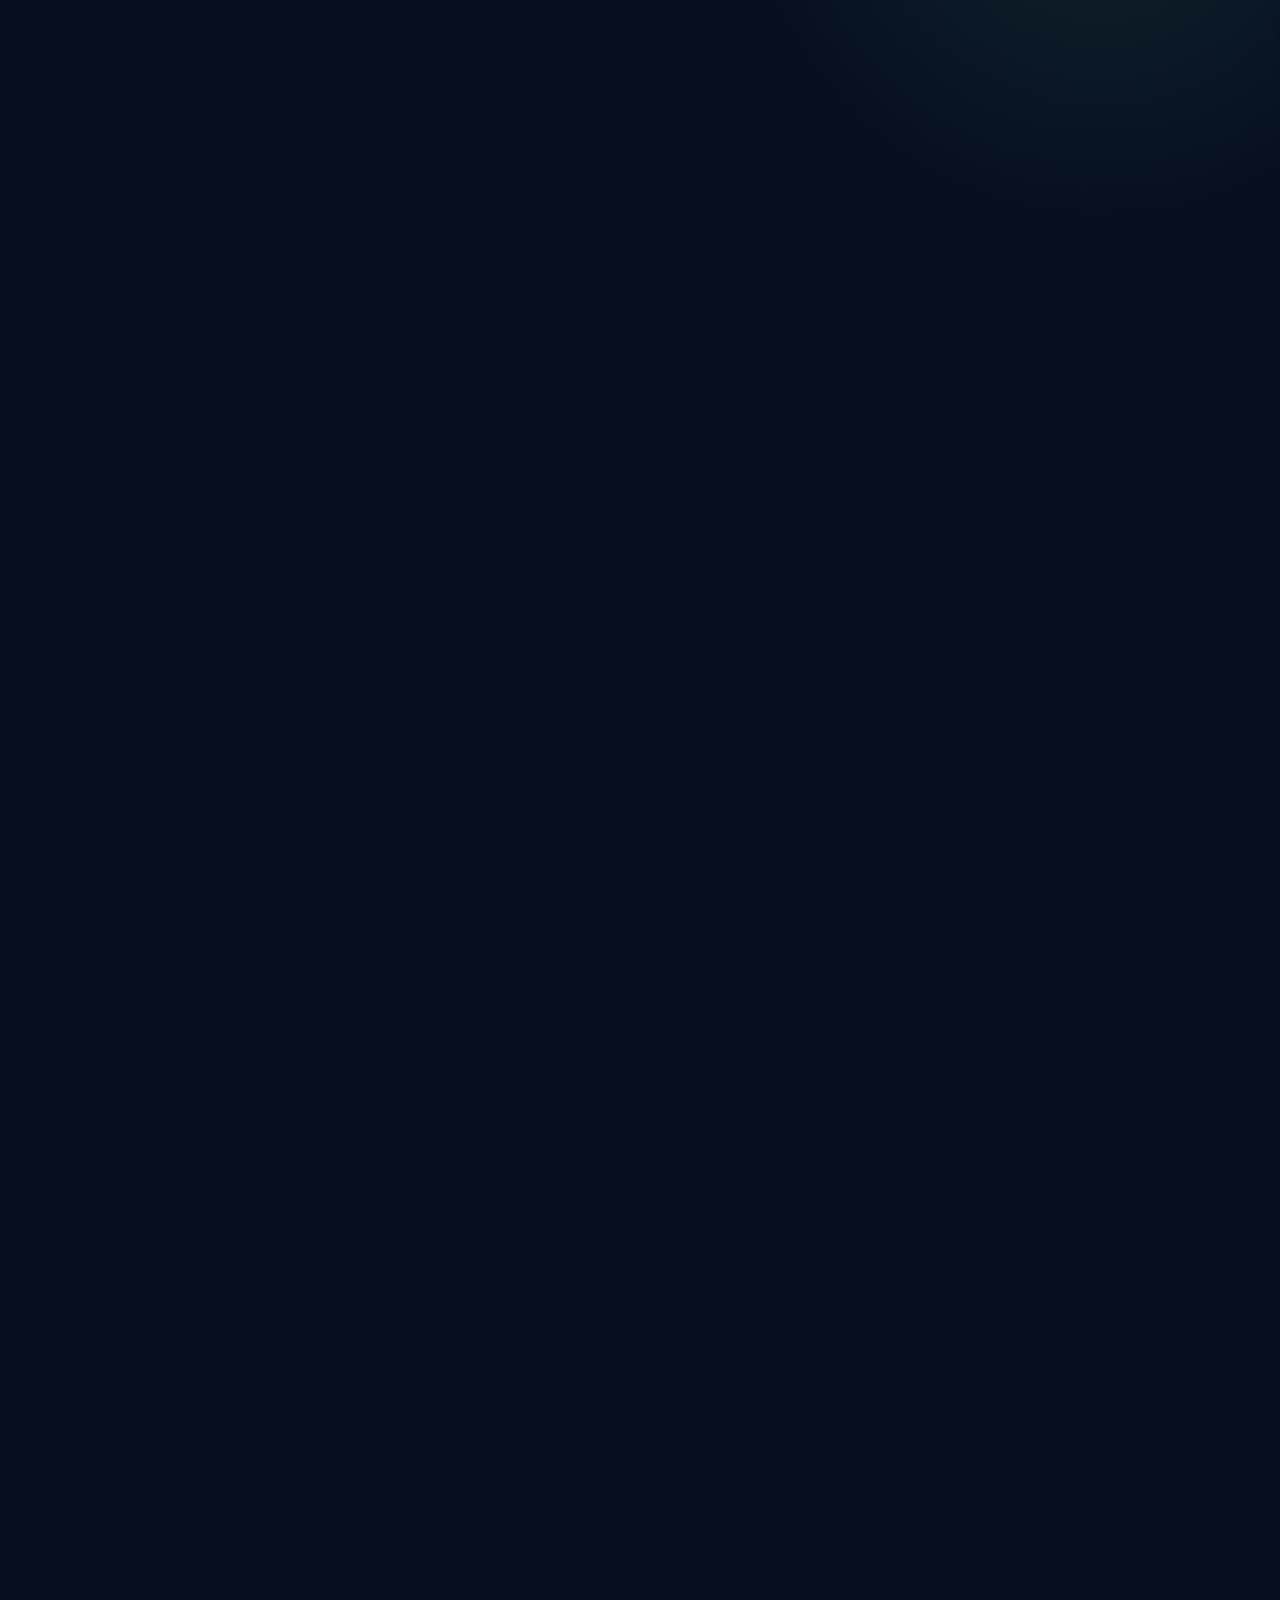
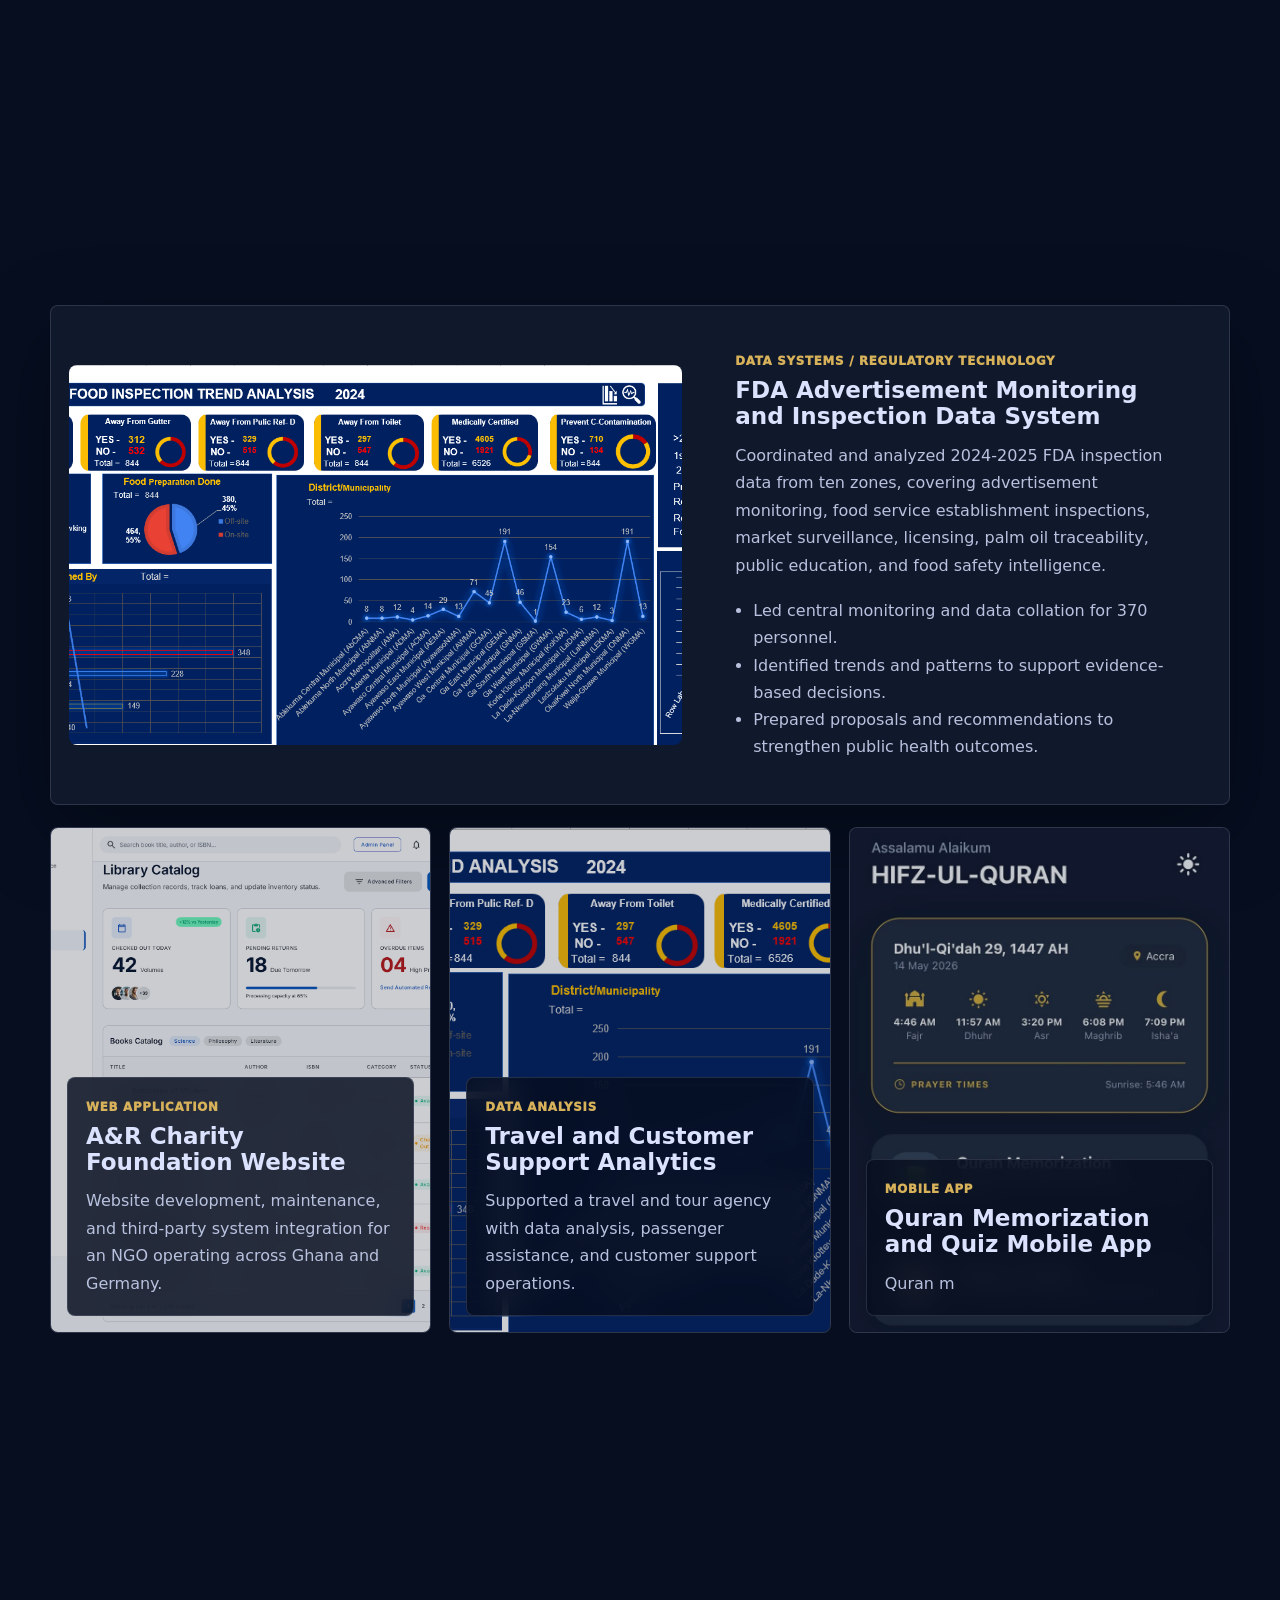
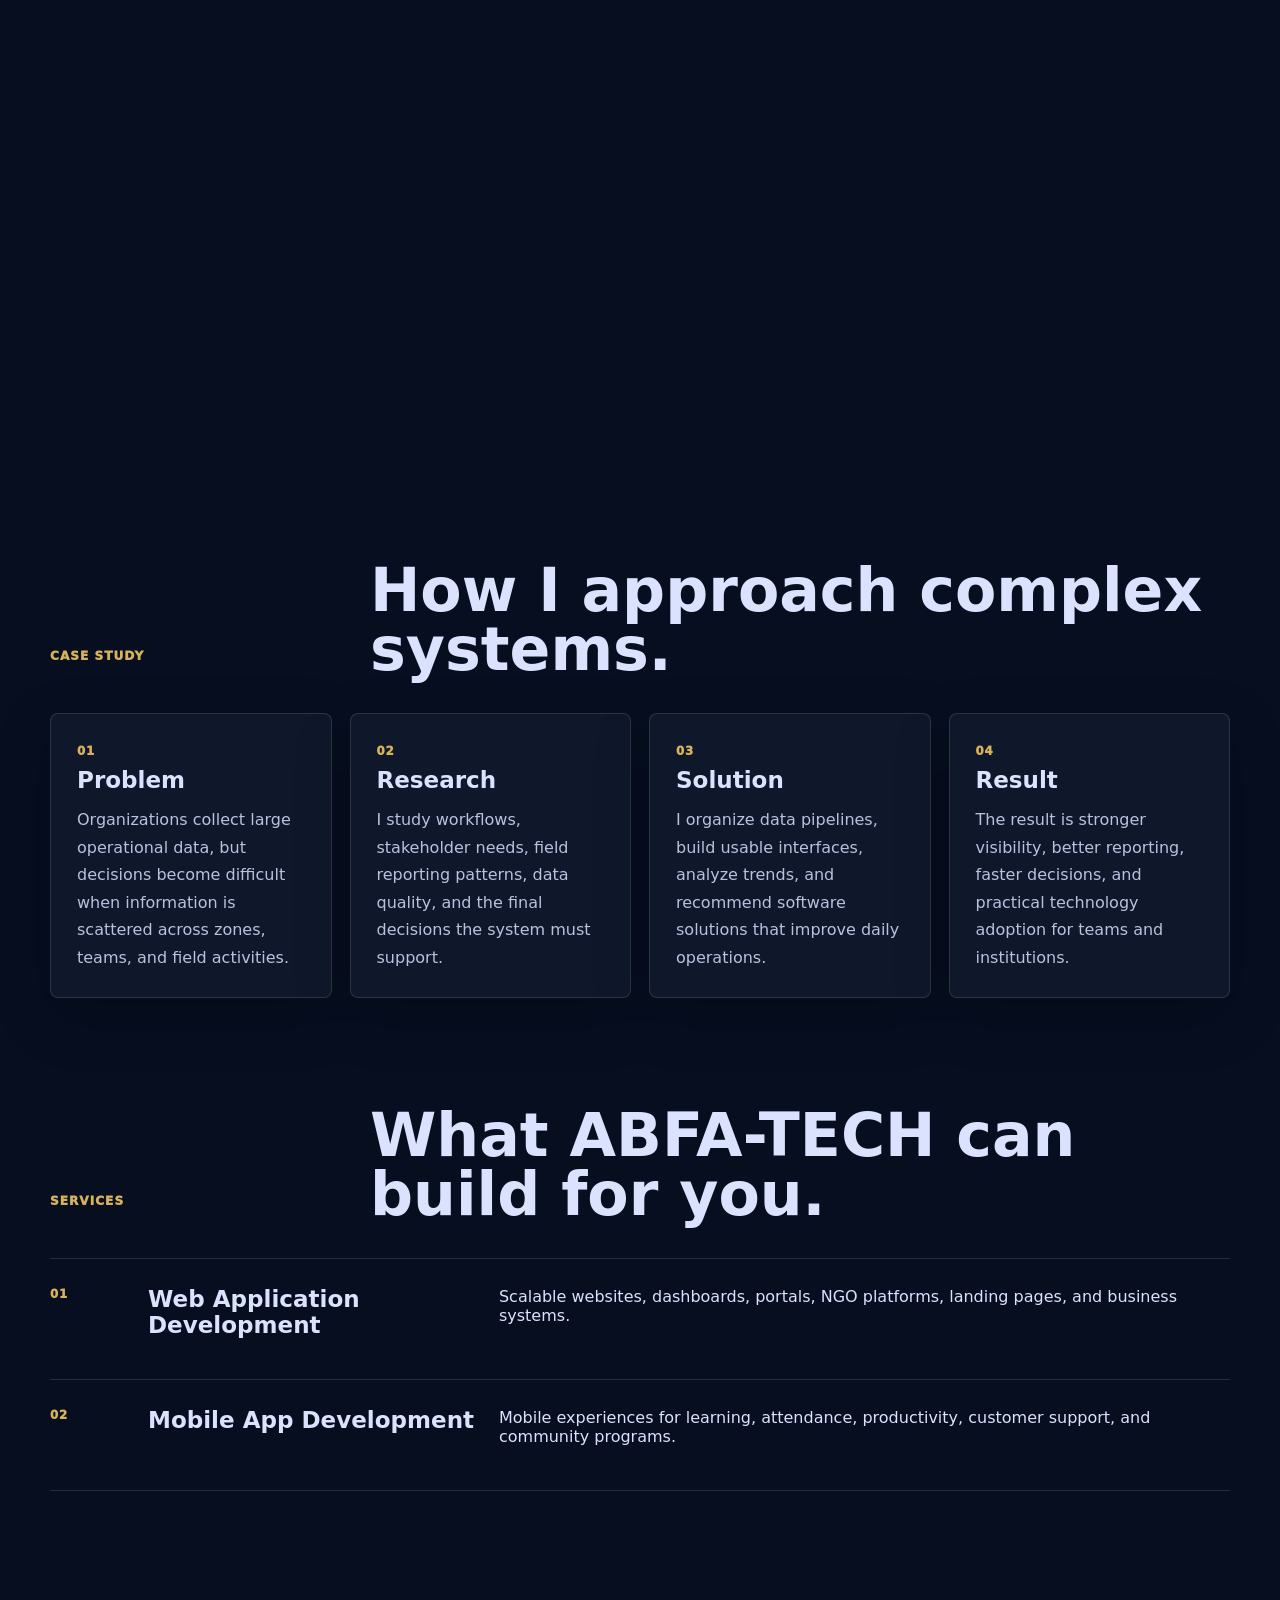
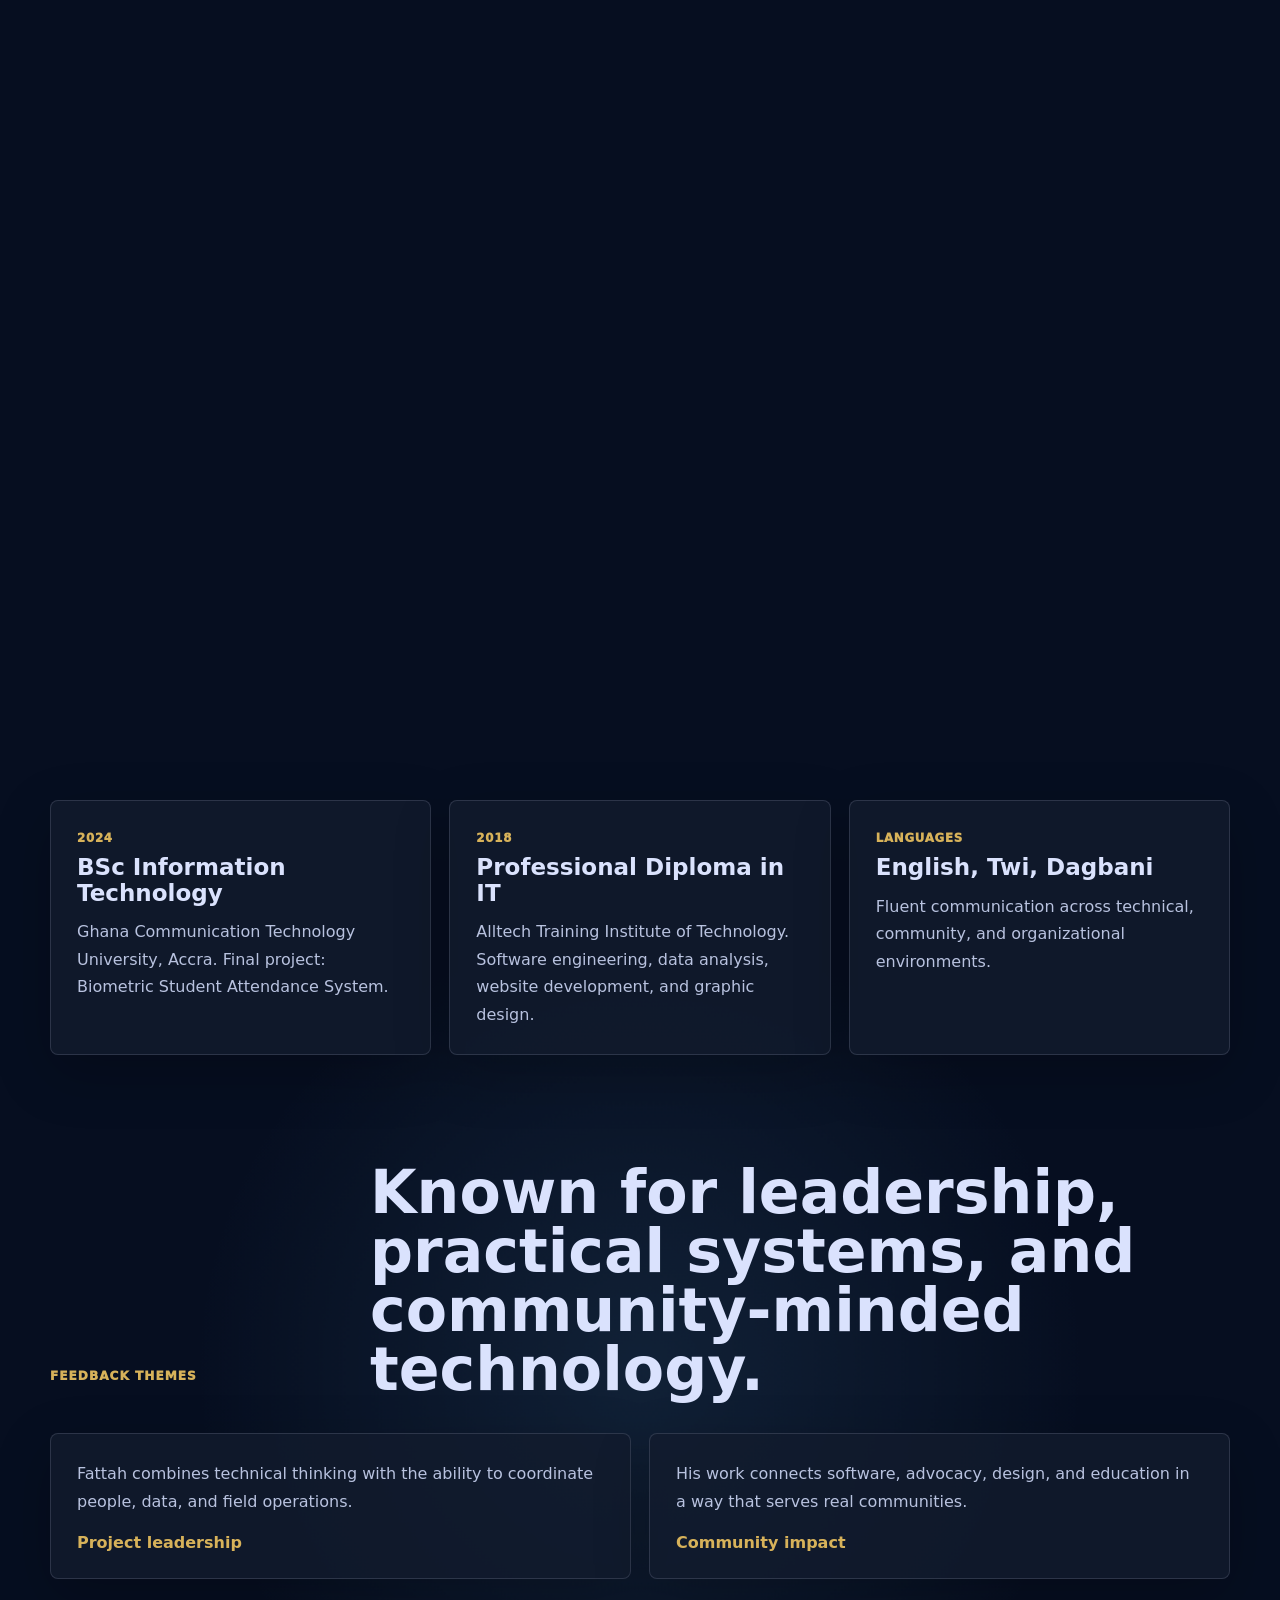
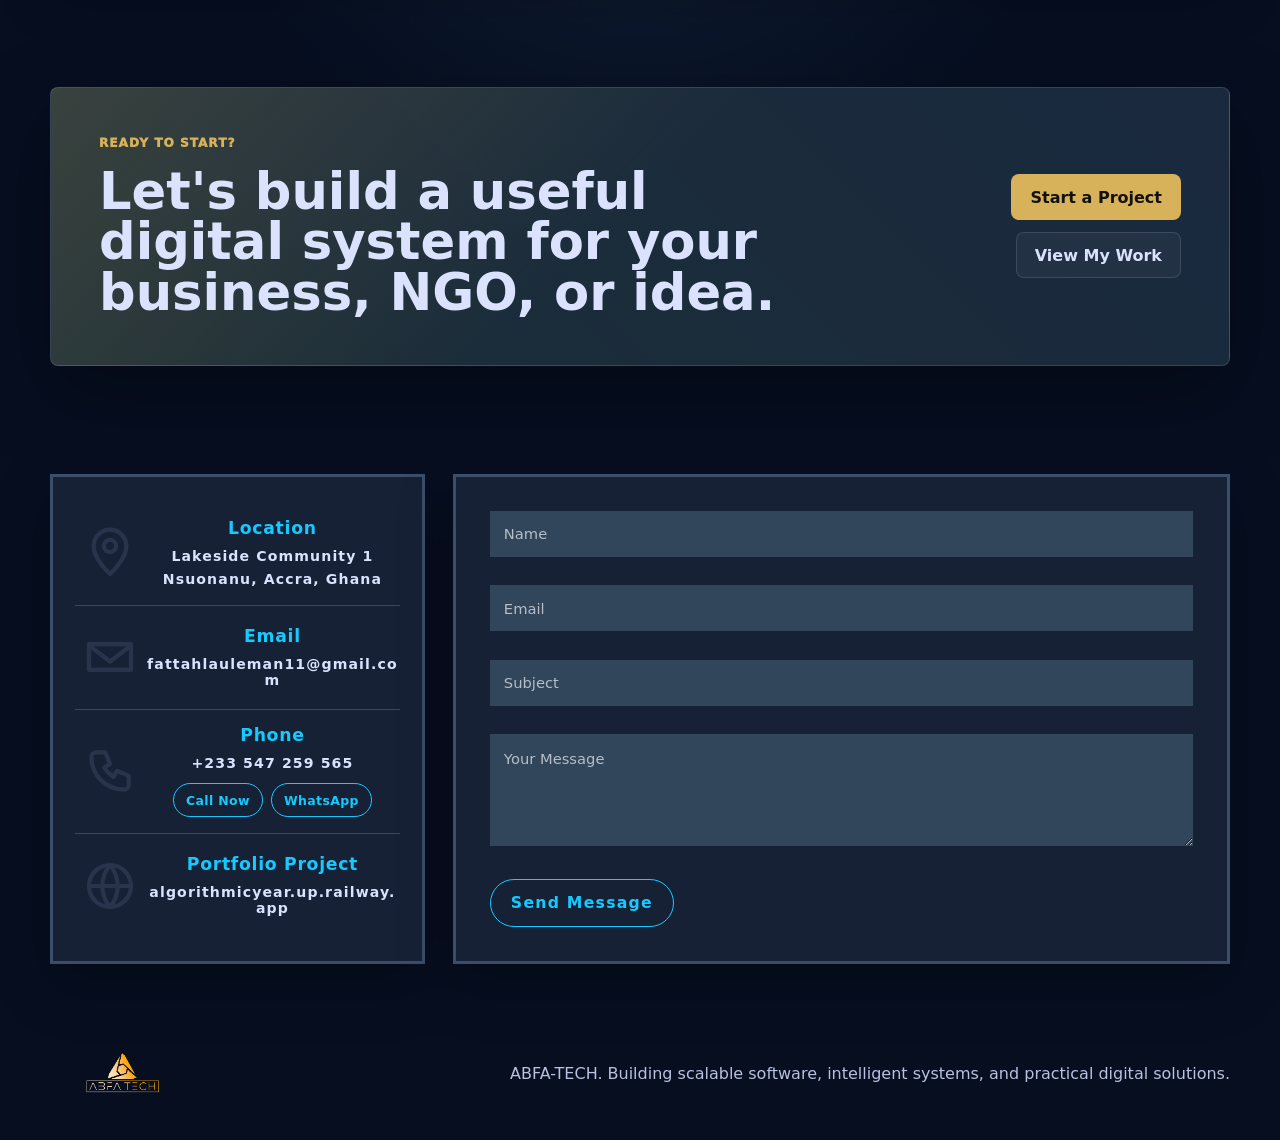
==== commit 1c1c9996: "Add files via upload" ====
--- a/index.html
+++ b/index.html
@@ -326,17 +326,7 @@
                     </article>
                     <article class="filtr-item" data-category="2" data-sort="portfolio">
                         <div class="item portfolio-preview-item">
-                            <div class="portfolio-mini-preview" aria-hidden="true">
-                                <div class="portfolio-mini-header">
-                                    <span><img src="My Portfolio/ABFA TECH LOGO-PNG.png" alt=""></span>
-                                    <strong>ABFA-TECH</strong>
-                                </div>
-                                <div class="portfolio-mini-body">
-                                    <p>Currently Available For Projects Worldwide</p>
-                                    <h4>Full-<br>Stack</h4>
-                                    <img src="img/ft.png" alt="">
-                                </div>
-                            </div>
+                            <img class="img-responsive" src="My Portfolio/abf.png" alt="ABFA-TECH portfolio homepage preview">
                             <div class="overlay">
                                 <h4 class="item-title">Project Title</h4>
                                 <div class="item-category">
--- a/main.css
+++ b/main.css
@@ -1003,100 +1003,10 @@
     background: #030303;
 }
 
-.portfolio-mini-preview {
-    position: relative;
-    z-index: 2;
-    width: 100%;
-    height: 100%;
-    min-height: 280px;
-    padding: 18px;
-    color: white;
-    background:
-        repeating-radial-gradient(circle at 66% 56%, rgba(255, 255, 255, 0.09) 0 1px, transparent 2px 14px),
-        #020202;
-    overflow: hidden;
-    transition: transform 0.4s ease-out, opacity 0.4s ease-out;
-}
-
-.item:hover .portfolio-mini-preview {
-    transform: scale(1.08);
-    opacity: 0.52;
-}
-
-.portfolio-mini-preview::after {
-    position: absolute;
-    right: -18%;
-    bottom: -28%;
-    width: 72%;
-    aspect-ratio: 1;
-    content: "";
-    border-radius: 50% 50% 0 0;
-    background: rgba(255, 255, 255, 0.08);
-}
-
-.portfolio-mini-header {
-    display: flex;
-    align-items: center;
-    gap: 9px;
-    width: fit-content;
-    max-width: 82%;
-    padding: 7px 12px 7px 7px;
-    border: 1px solid rgba(218, 226, 253, 0.46);
-    border-radius: 6px;
-    background: rgba(0, 0, 0, 0.78);
-}
-
-.portfolio-mini-header span {
-    display: grid;
-    width: 28px;
-    height: 28px;
-    place-items: center;
-    border: 1px solid rgba(218, 226, 253, 0.35);
-    border-radius: 50%;
-    background: #000;
-}
-
-.portfolio-mini-header img {
-    width: 22px;
-    height: 22px;
+.portfolio-preview-item .img-responsive {
     object-fit: contain;
-}
-
-.portfolio-mini-header strong {
-    font-size: clamp(1rem, 2.2vw, 1.4rem);
-    font-weight: 950;
-}
-
-.portfolio-mini-body {
-    position: absolute;
-    inset: 70px 16px 0;
-}
-
-.portfolio-mini-body p {
-    max-width: 60%;
-    margin: 0 0 24px;
-    color: rgba(255, 255, 255, 0.82);
-    font-size: 0.82rem;
-    line-height: 1.35;
-}
-
-.portfolio-mini-body h4 {
-    position: relative;
-    z-index: 2;
-    margin: 0;
-    color: white;
-    font-size: clamp(2.7rem, 7vw, 4.4rem);
-    line-height: 0.9;
-    font-weight: 950;
-}
-
-.portfolio-mini-body img {
-    position: absolute;
-    right: -16%;
-    bottom: -26%;
-    z-index: 1;
-    width: min(260px, 62%);
-    filter: drop-shadow(-18px 18px 28px rgba(0, 0, 0, 0.56));
+    object-position: top center;
+    background: #030303;
 }
 
 .project-card {
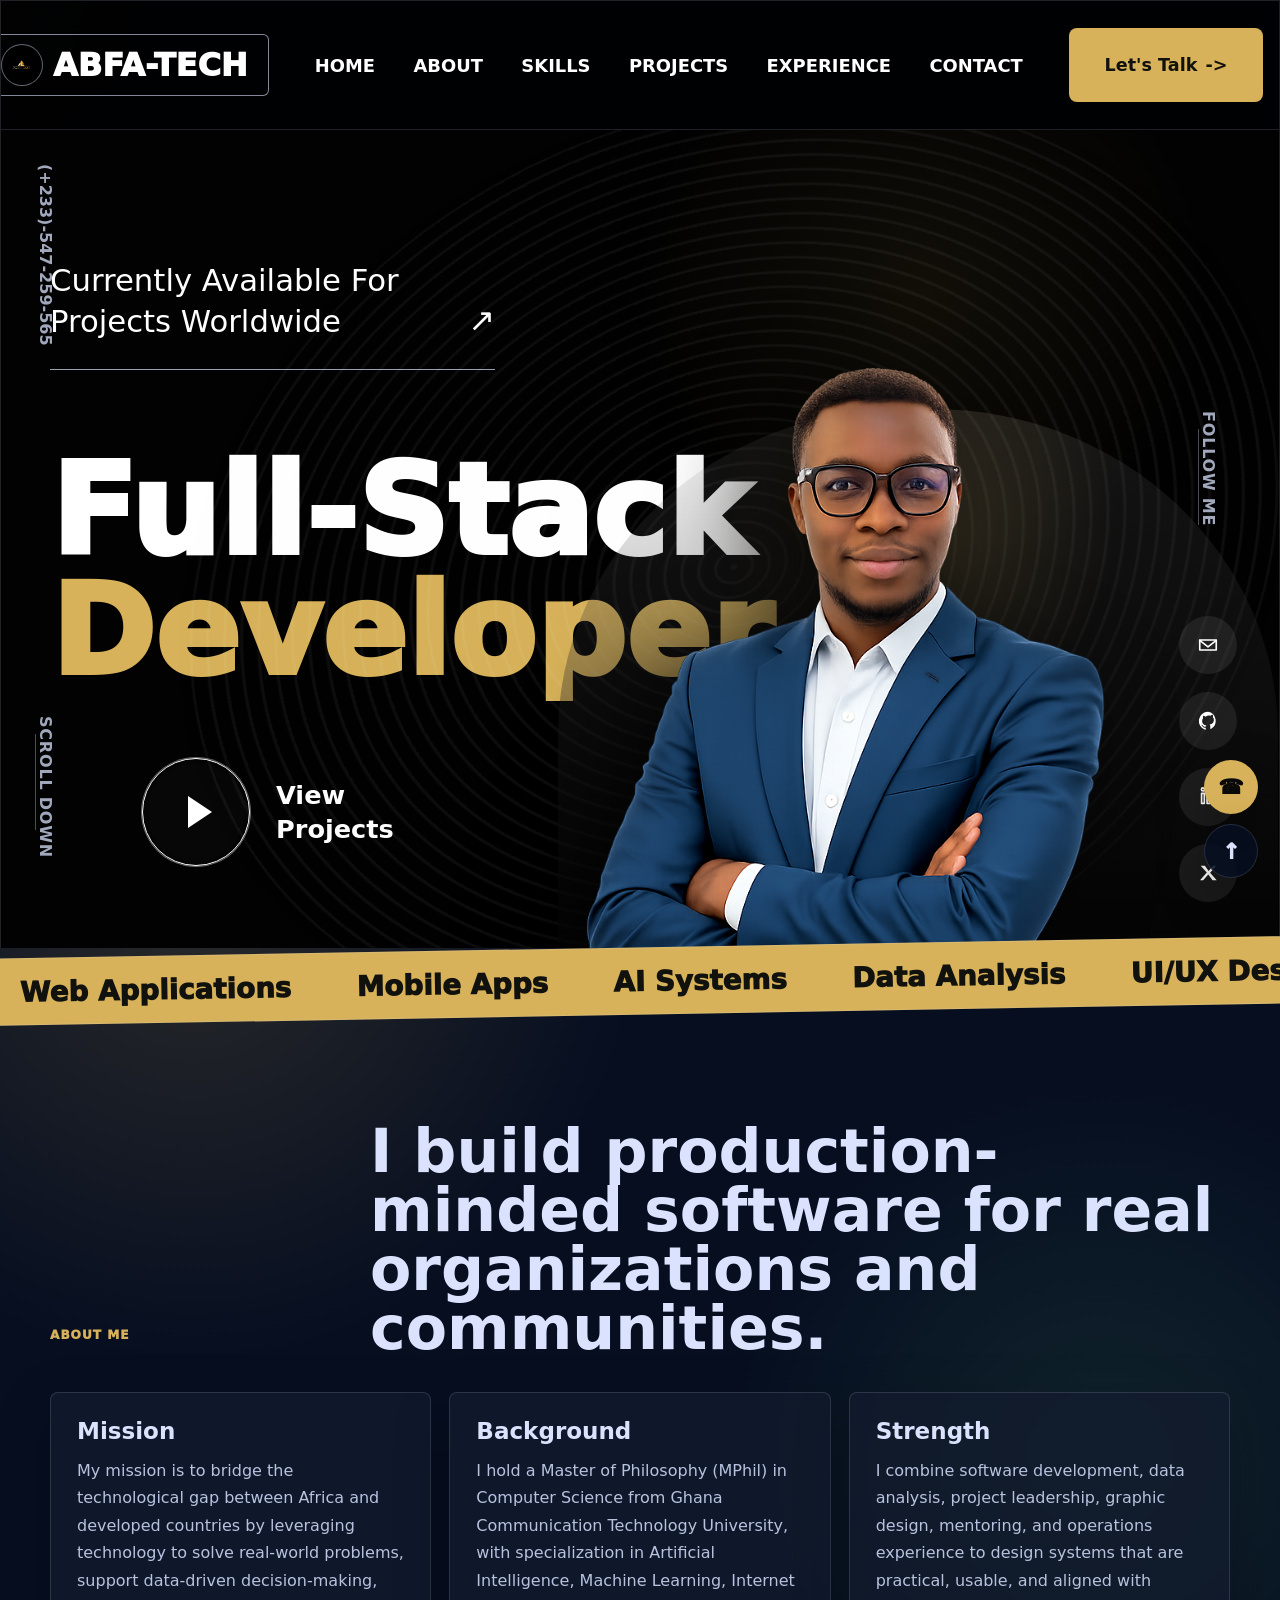
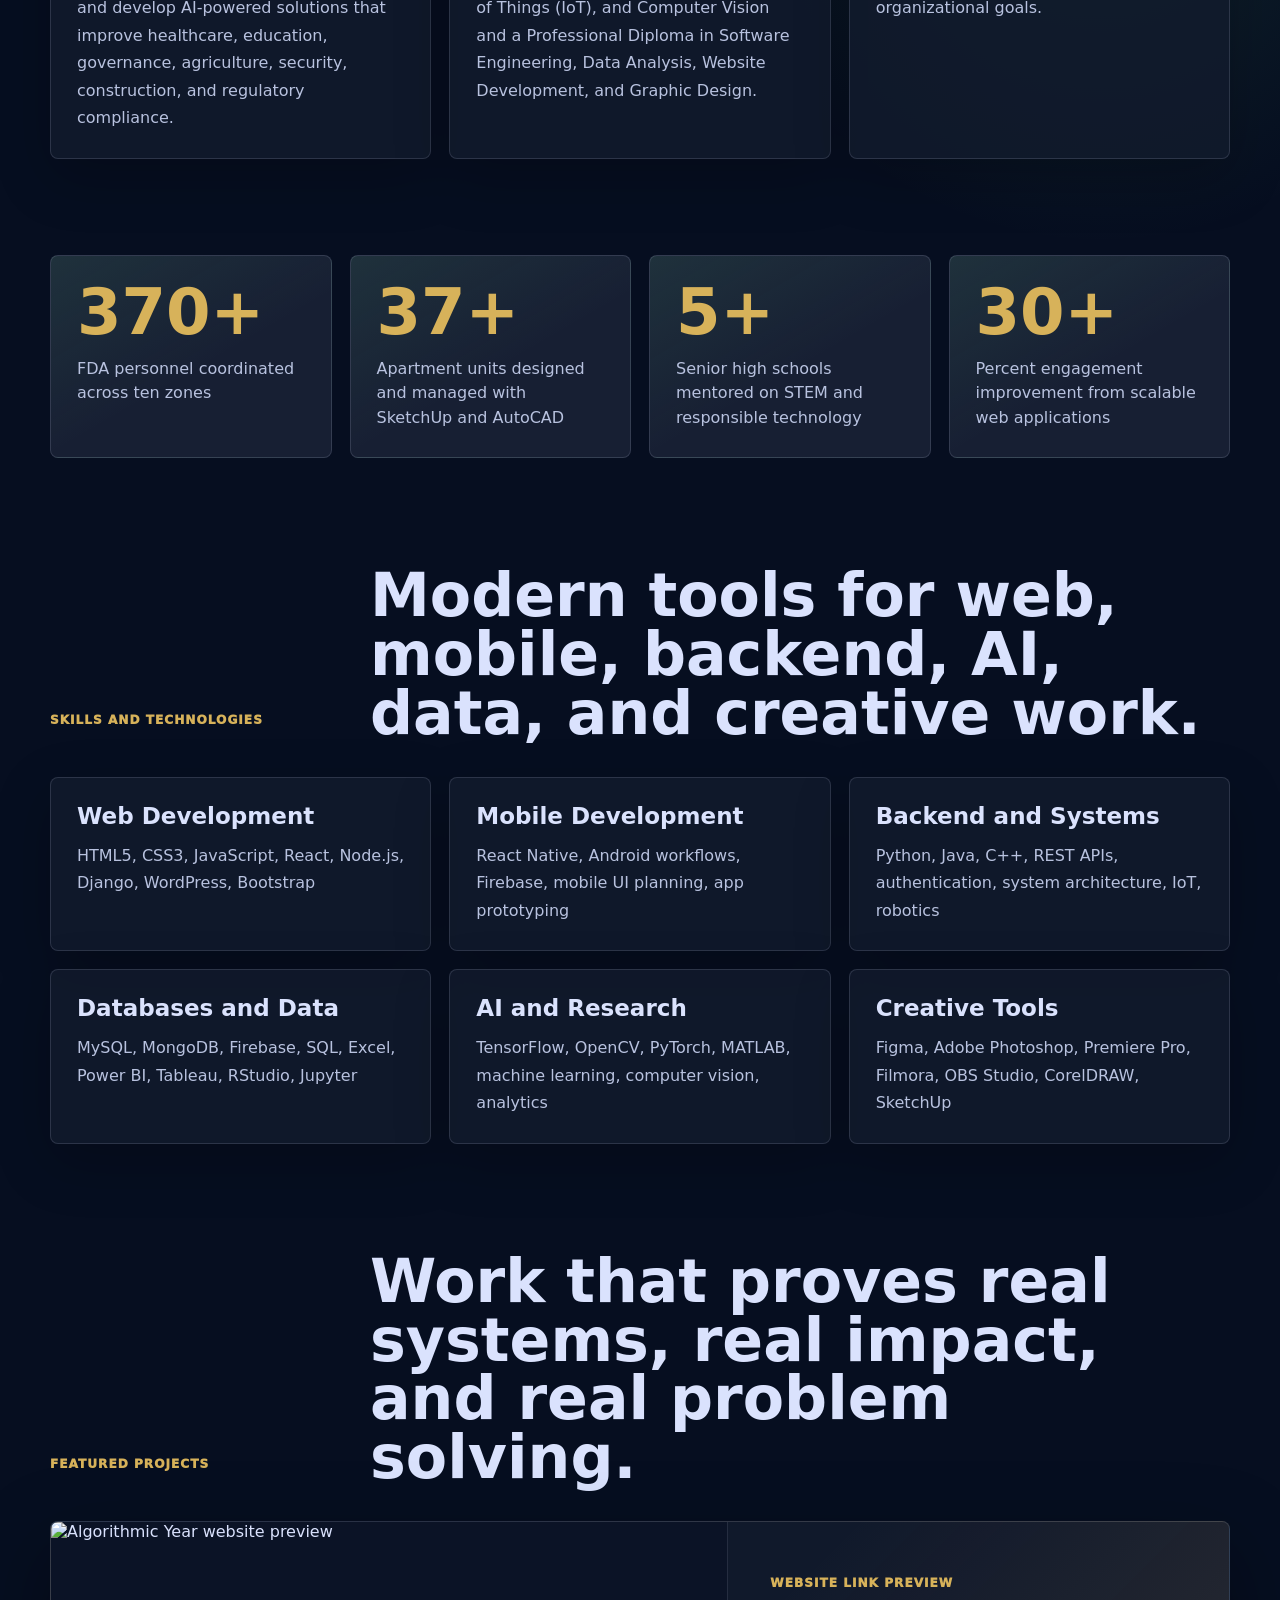
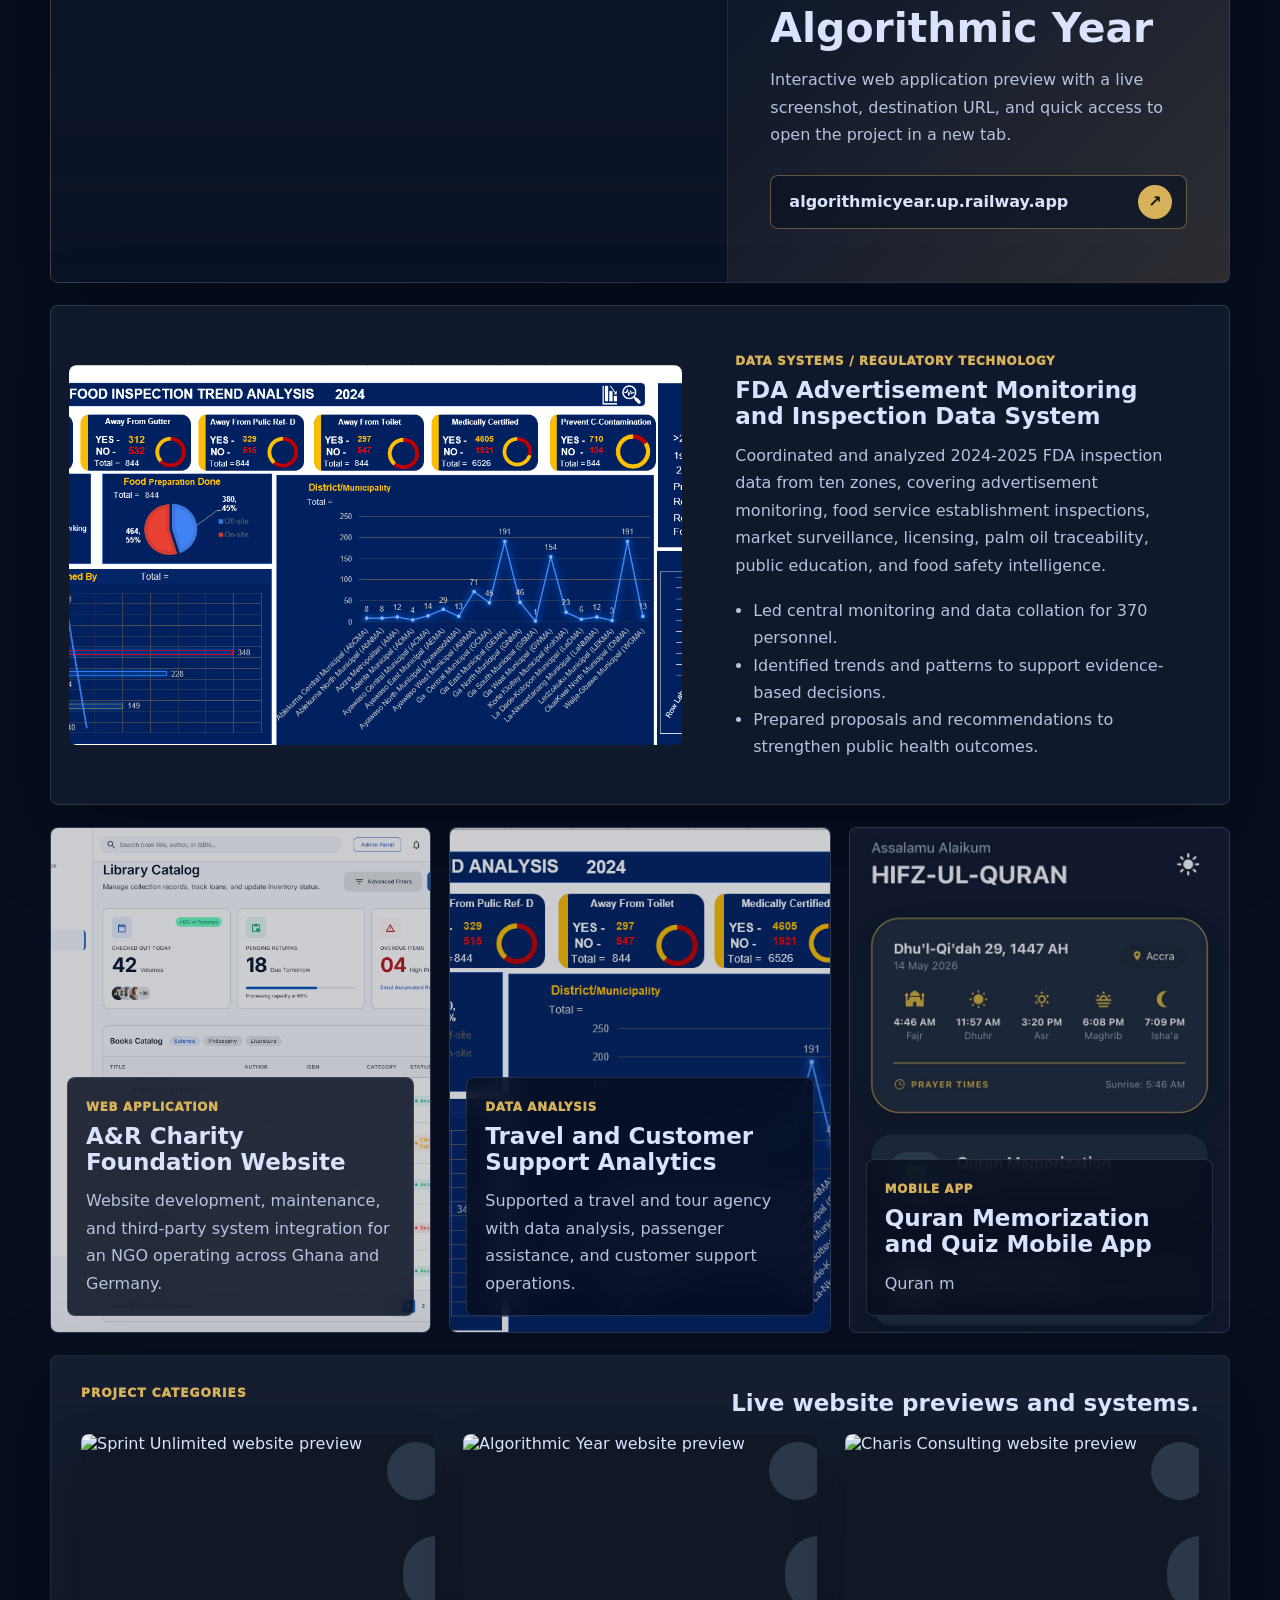
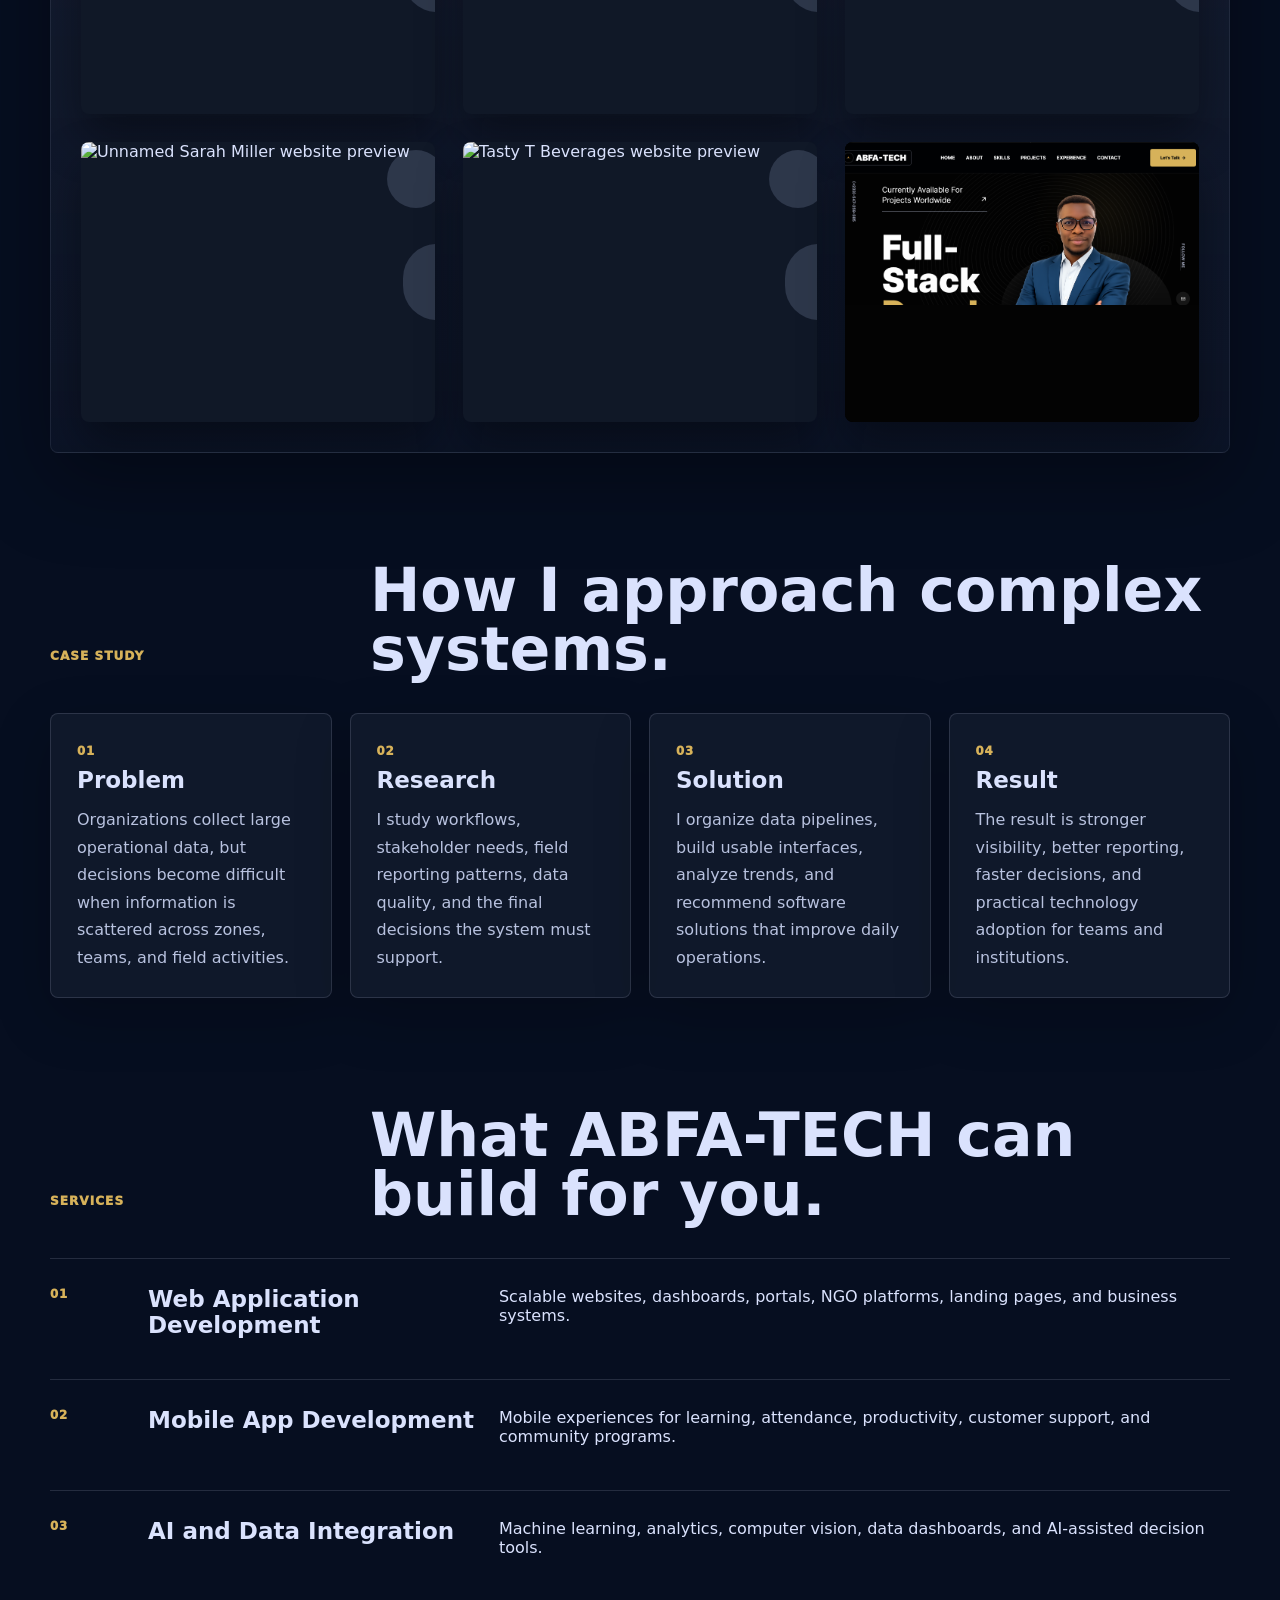
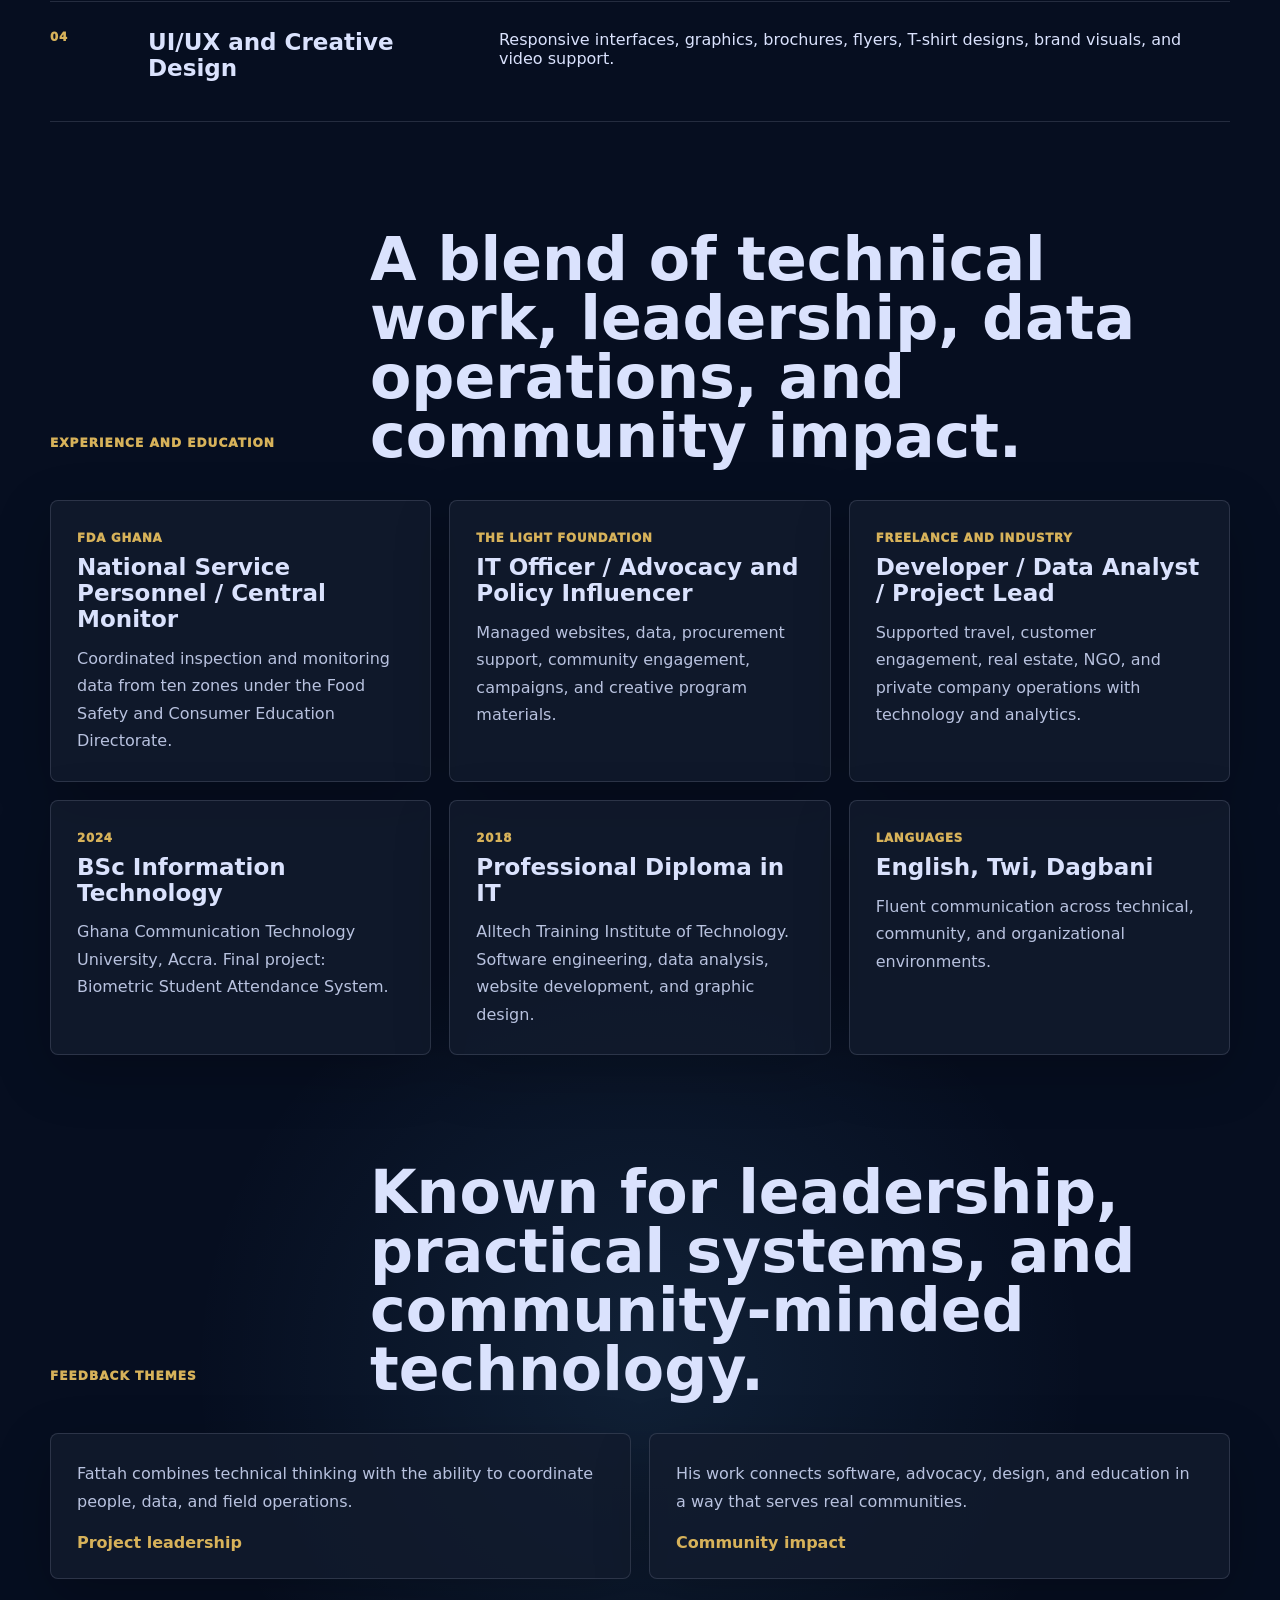
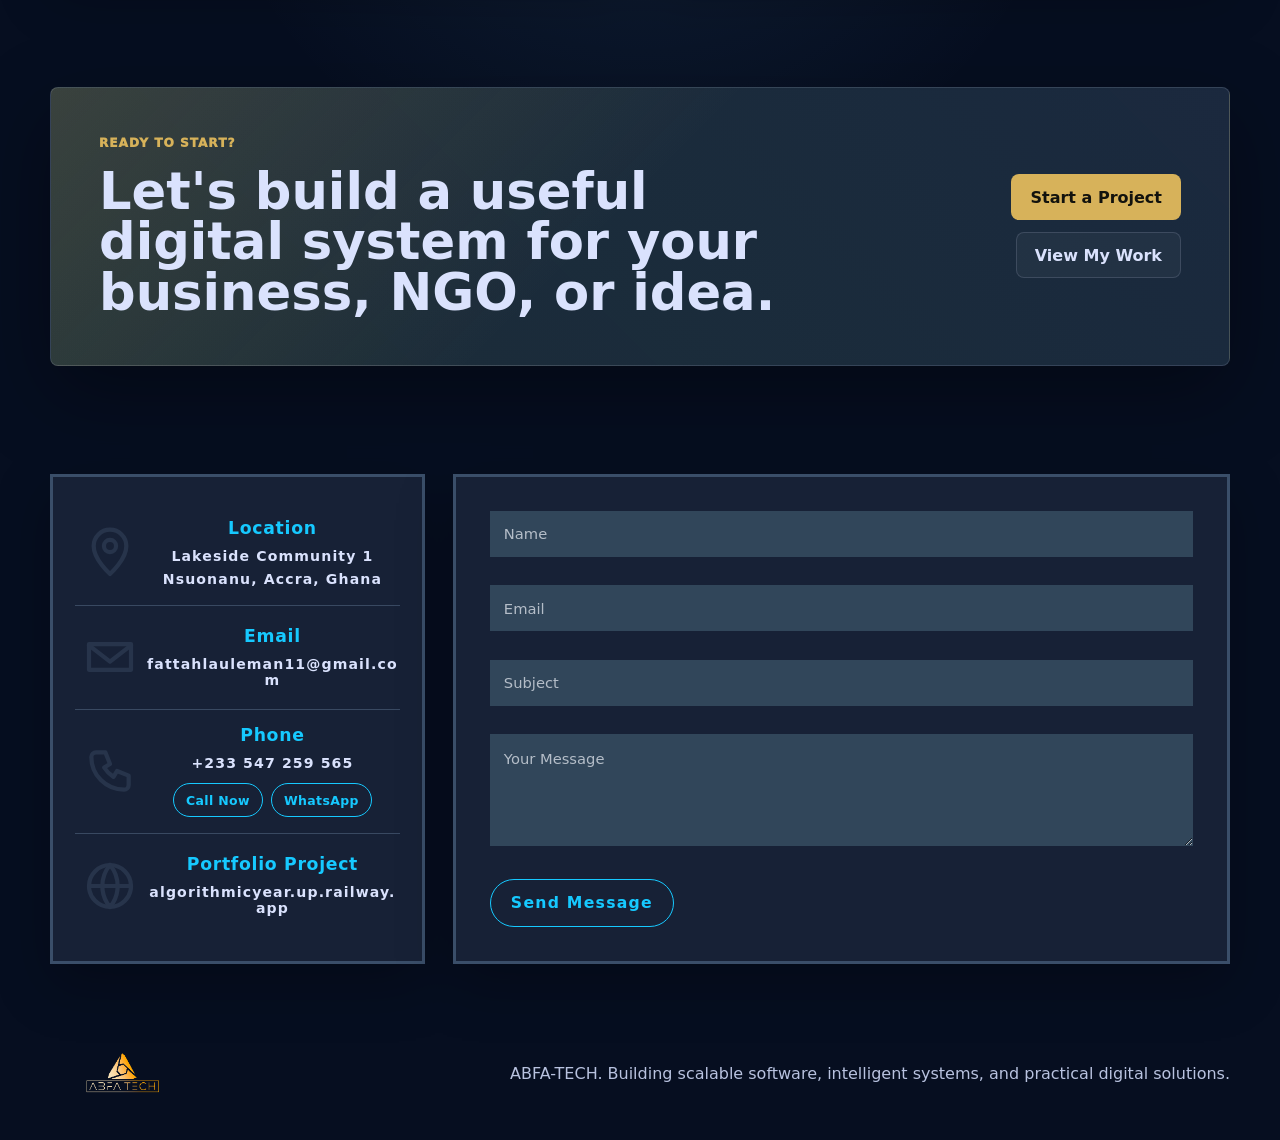
==== commit 62938a00: "Add files via upload" ====
--- a/index.html
+++ b/index.html
@@ -33,7 +33,11 @@
 
         <div class="header-tools">
             <a class="header-action" href="#contact">Let&apos;s Talk <span>-></span></a>
-           
+            <button class="menu-button" type="button" aria-label="Open navigation menu" aria-expanded="false">
+                <span></span>
+                <span></span>
+                <span></span>
+            </button>
         </div>
     </header>
 
--- a/main.css
+++ b/main.css
@@ -20,9 +20,14 @@
 
 html {
     scroll-behavior: smooth;
+    width: 100%;
+    max-width: 100%;
+    overflow-x: hidden;
 }
 
 body {
+    width: 100%;
+    max-width: 100%;
     min-height: 100vh;
     margin: 0;
     color: var(--text);
@@ -201,7 +206,7 @@
 }
 
 .menu-button {
-    display: inline-flex;
+    display: none;
     flex-direction: column;
     justify-content: center;
     gap: 7px;
@@ -1388,6 +1393,17 @@
     }
 }
 
+@keyframes portraitFloatMobile {
+    0%,
+    100% {
+        transform: translateX(-50%) translateY(0);
+    }
+
+    50% {
+        transform: translateX(-50%) translateY(-14px);
+    }
+}
+
 @media (max-width: 980px) {
     .site-header {
         align-items: center;
@@ -1401,11 +1417,25 @@
     }
 
     .nav-links {
+        display: none;
         order: 3;
         width: 100%;
+        flex-direction: column;
+        align-items: flex-start;
         justify-content: flex-start;
-        overflow-x: auto;
-        padding-left: 12px;
+        gap: 6px;
+        overflow-x: visible;
+        padding: 10px 0 0;
+    }
+
+    .nav-links.is-open {
+        display: flex;
+    }
+
+    .nav-links a {
+        width: 100%;
+        padding: 12px 4px;
+        border-top: 1px solid var(--line);
     }
 
     .header-tools {
@@ -1418,9 +1448,11 @@
     }
 
     .menu-button {
+        display: inline-flex;
         width: 56px;
         height: 56px;
         padding: 0 16px;
+        flex: 0 0 auto;
     }
 
     .hero-inner,
@@ -1473,10 +1505,12 @@
     }
 
     .hero-person {
-        right: 50%;
+        right: auto;
+        left: 50%;
         bottom: -22%;
         width: min(660px, 108vw);
-        translate: 50% 0;
+        transform: translateX(-50%);
+        animation-name: portraitFloatMobile;
     }
 
     .hero-dot {
@@ -1512,12 +1546,14 @@
     .section,
     .site-header,
     .site-footer {
-        width: min(100% - 24px, 1180px);
+        width: min(calc(100% - 24px), 1180px);
     }
 
     .site-header {
         width: 100%;
         margin-top: 0;
+        padding: 14px 12px;
+        gap: 12px;
     }
 
     .header-action {
@@ -1525,26 +1561,14 @@
     }
 
     .nav-links {
-        display: none;
-        flex-direction: column;
-        align-items: flex-start;
-        gap: 6px;
         padding: 10px 0 0;
-    }
-
-    .nav-links.is-open {
-        display: flex;
-    }
-
-    .nav-links a {
-        width: 100%;
-        padding: 12px 4px;
-        border-top: 1px solid var(--line);
     }
 
     .brand {
         min-height: 48px;
         padding-right: 12px;
+        border-left: 1px solid rgba(218, 226, 253, 0.6);
+        border-radius: 6px;
         font-size: 1.25rem;
     }
 
@@ -1555,9 +1579,11 @@
     }
 
     .menu-button {
+        display: inline-flex;
         width: 46px;
         height: 46px;
         padding: 0 13px;
+        flex: 0 0 auto;
     }
 
     .hero h1 {
@@ -1583,11 +1609,15 @@
 
     .hero-person {
         bottom: -20%;
-        width: min(510px, 126vw);
+        width: min(500px, 118vw);
     }
 
     .hero-visual::before {
-        width: min(390px, 98vw);
+        width: min(360px, 92vw);
+    }
+
+    .hero-ripple {
+        width: min(430px, 94vw);
     }
 
     .hero-dot {
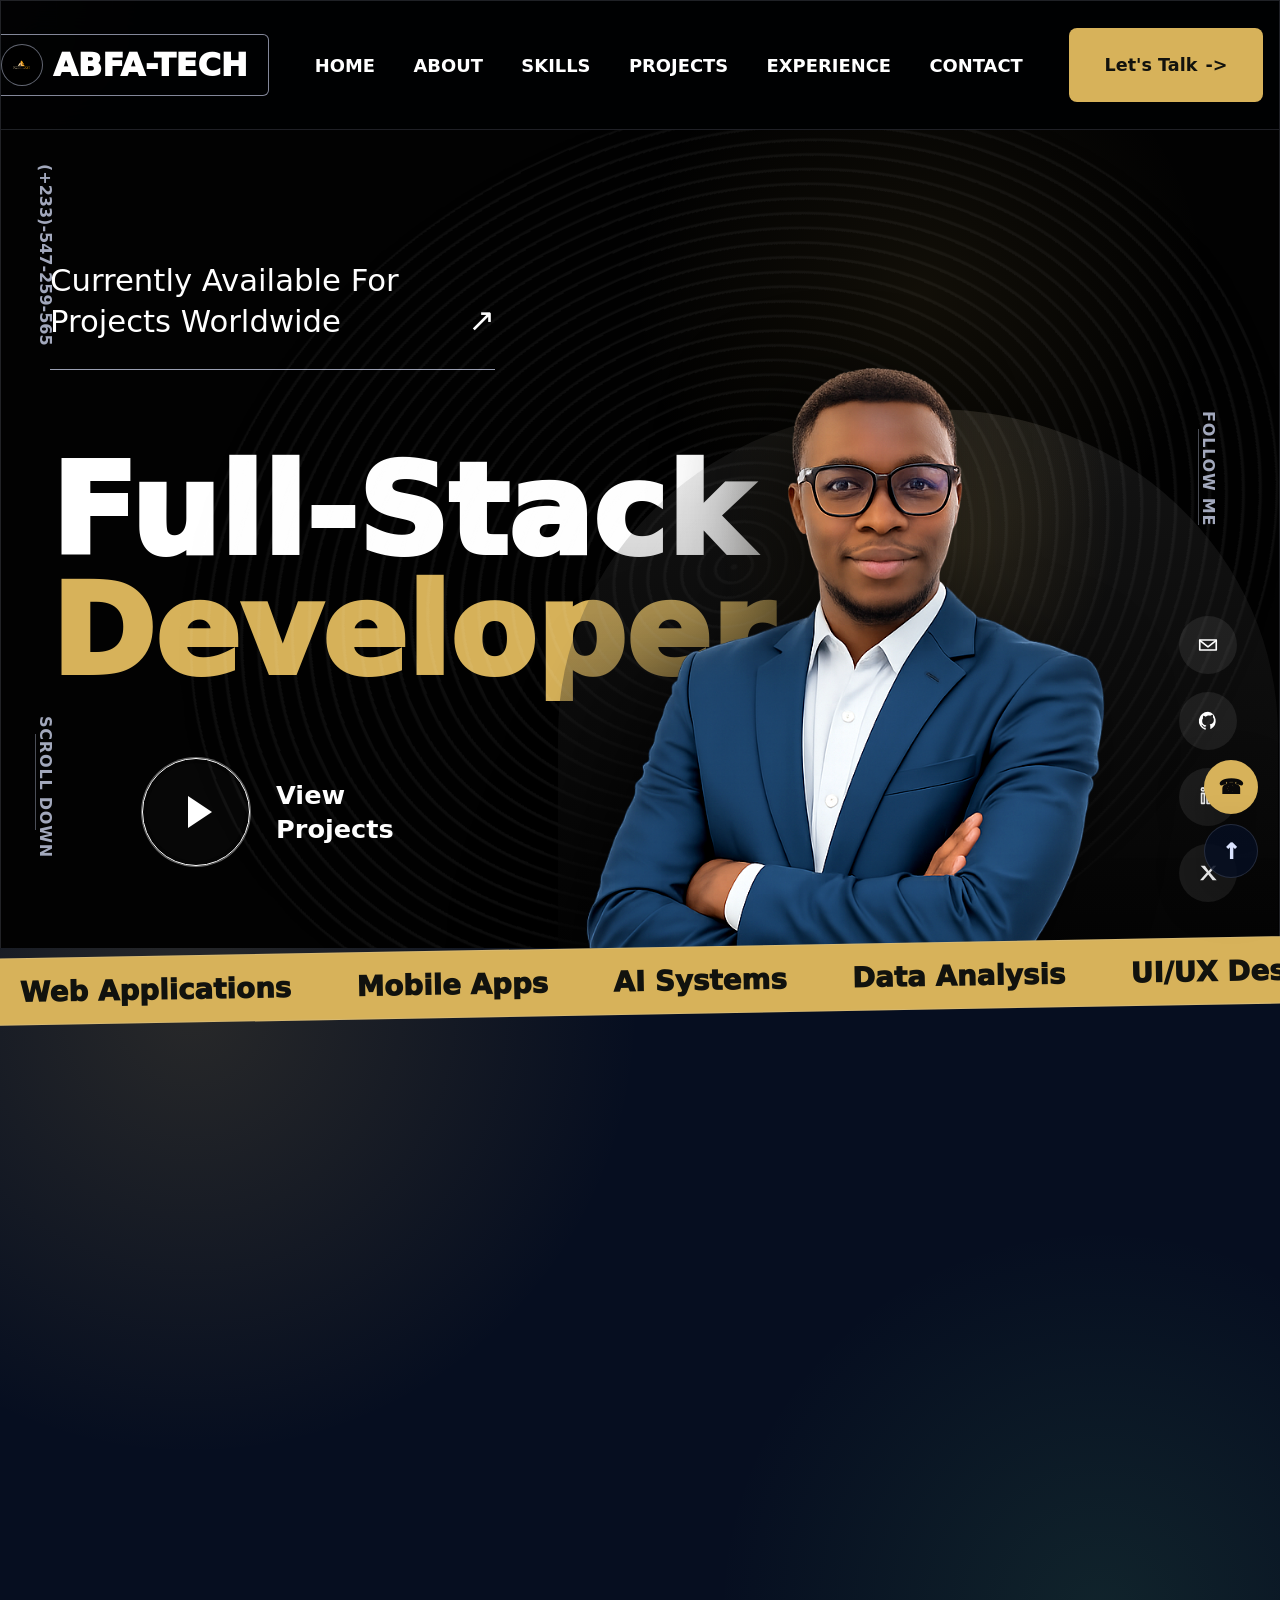
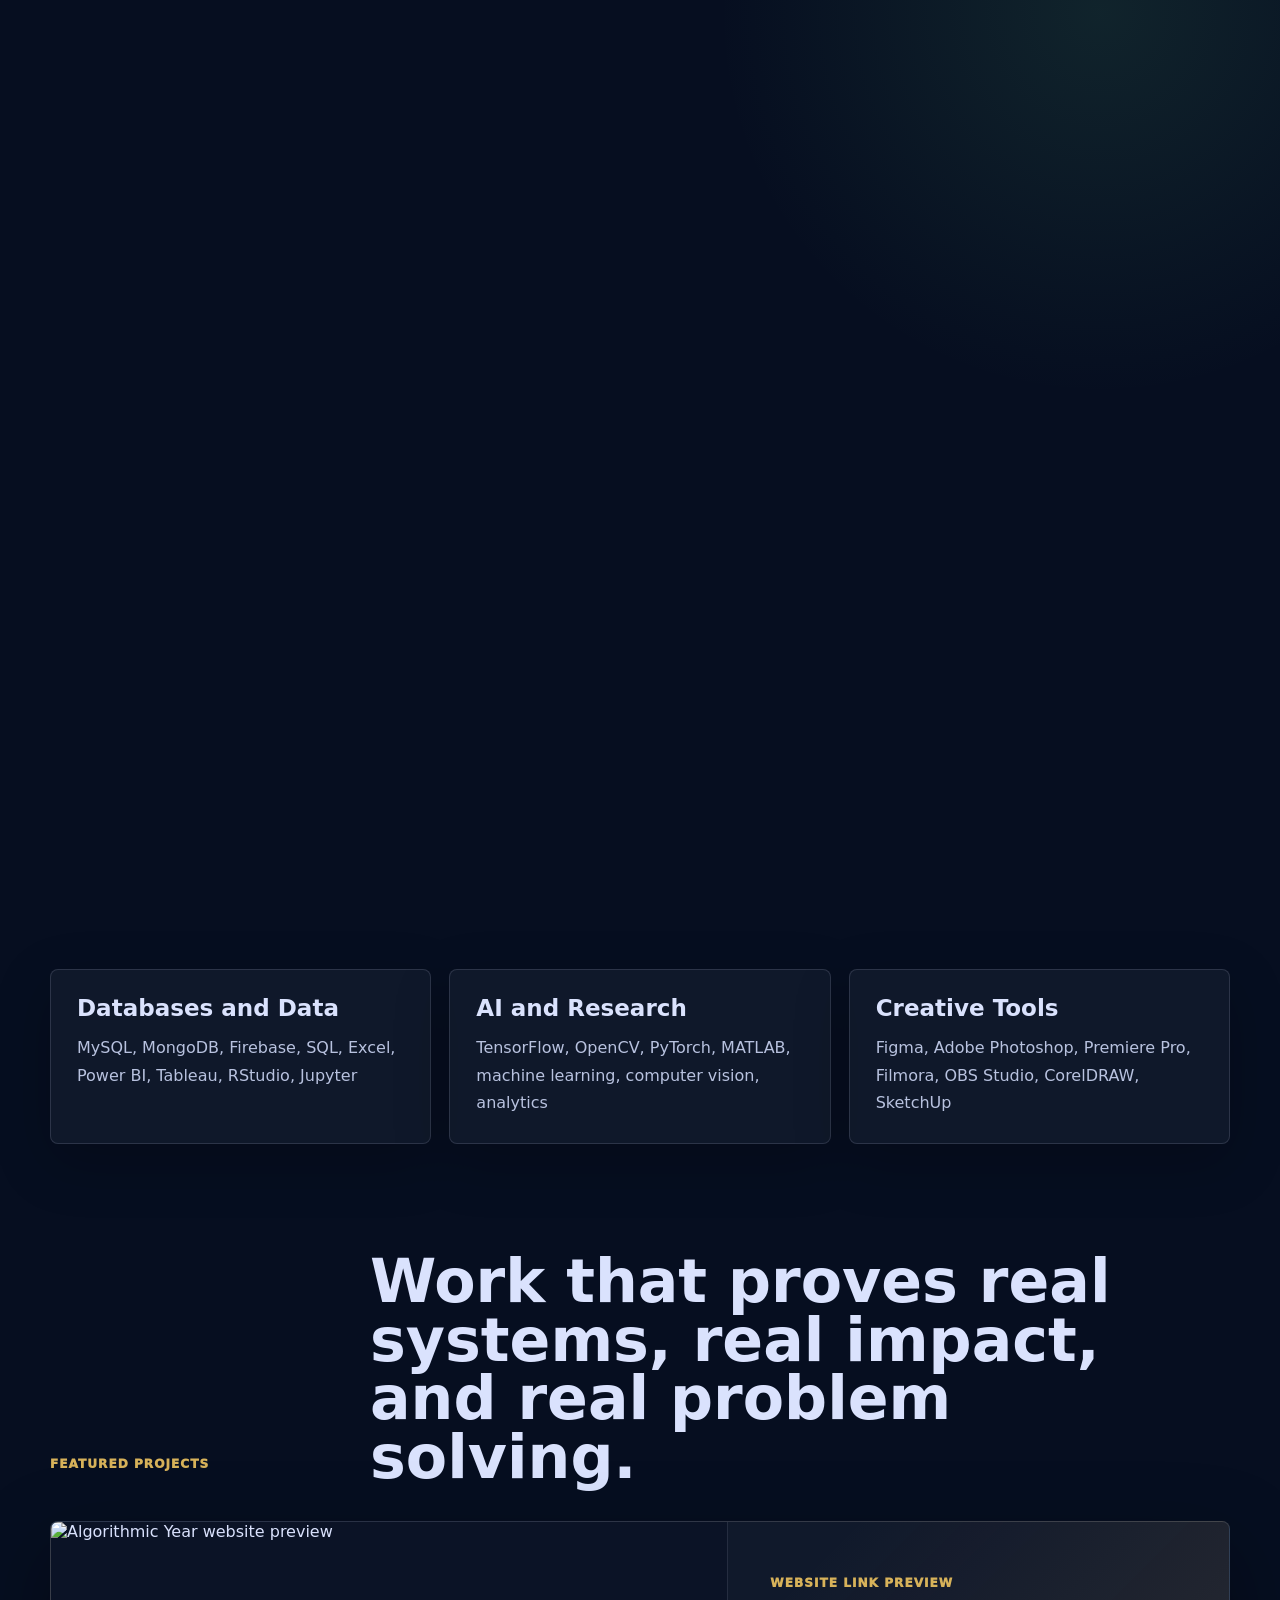
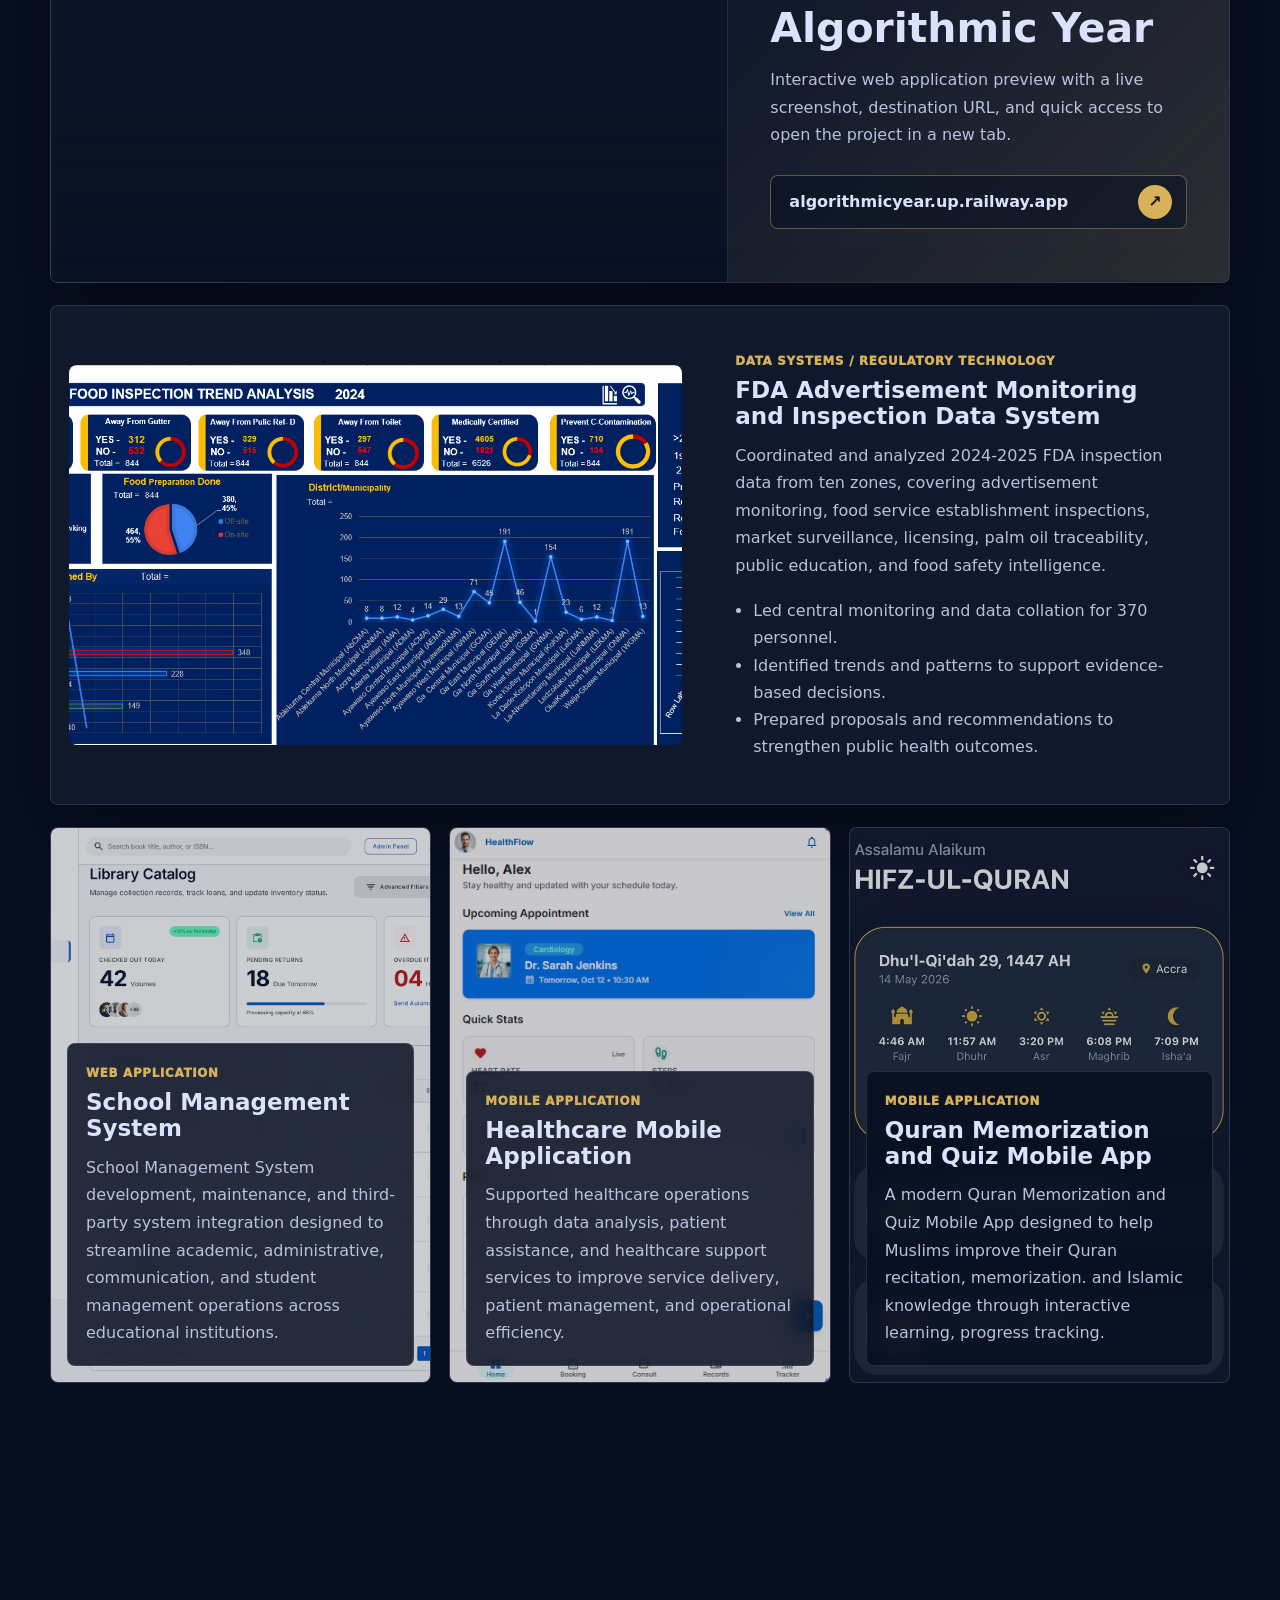
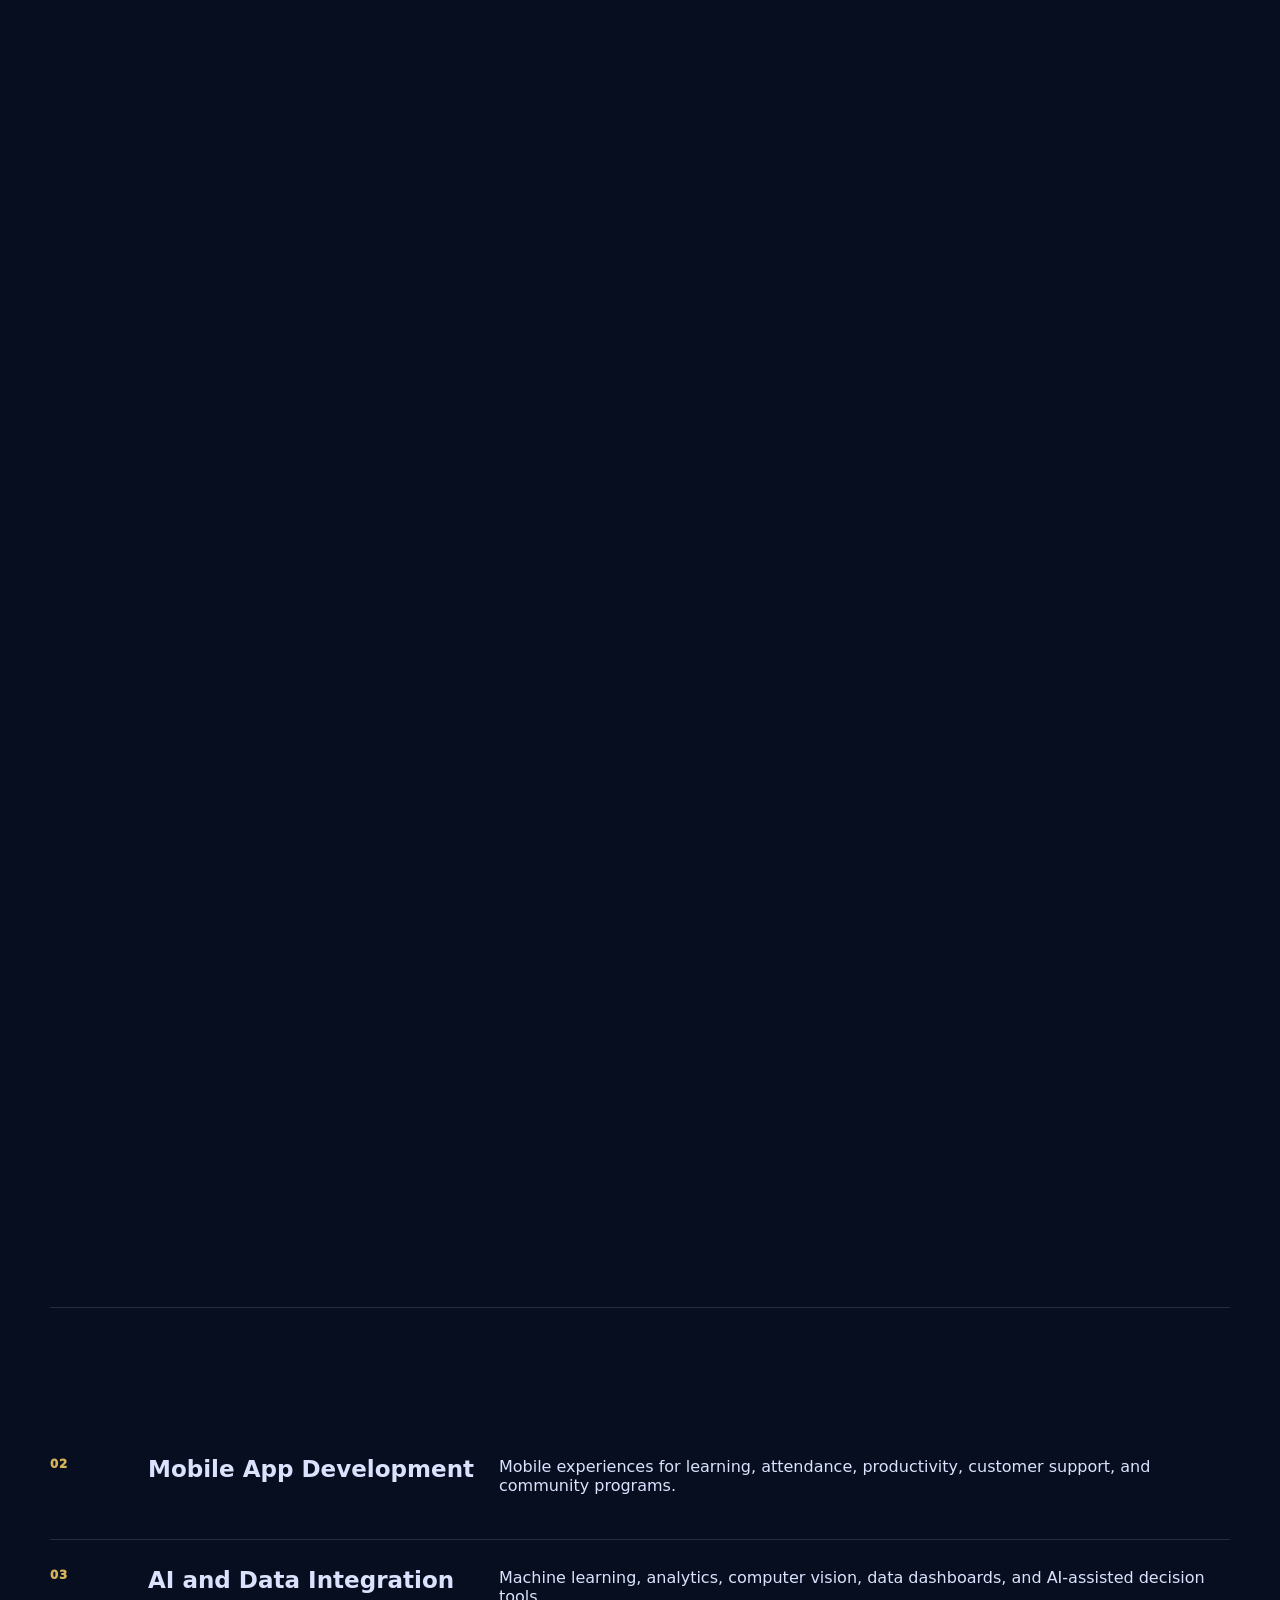
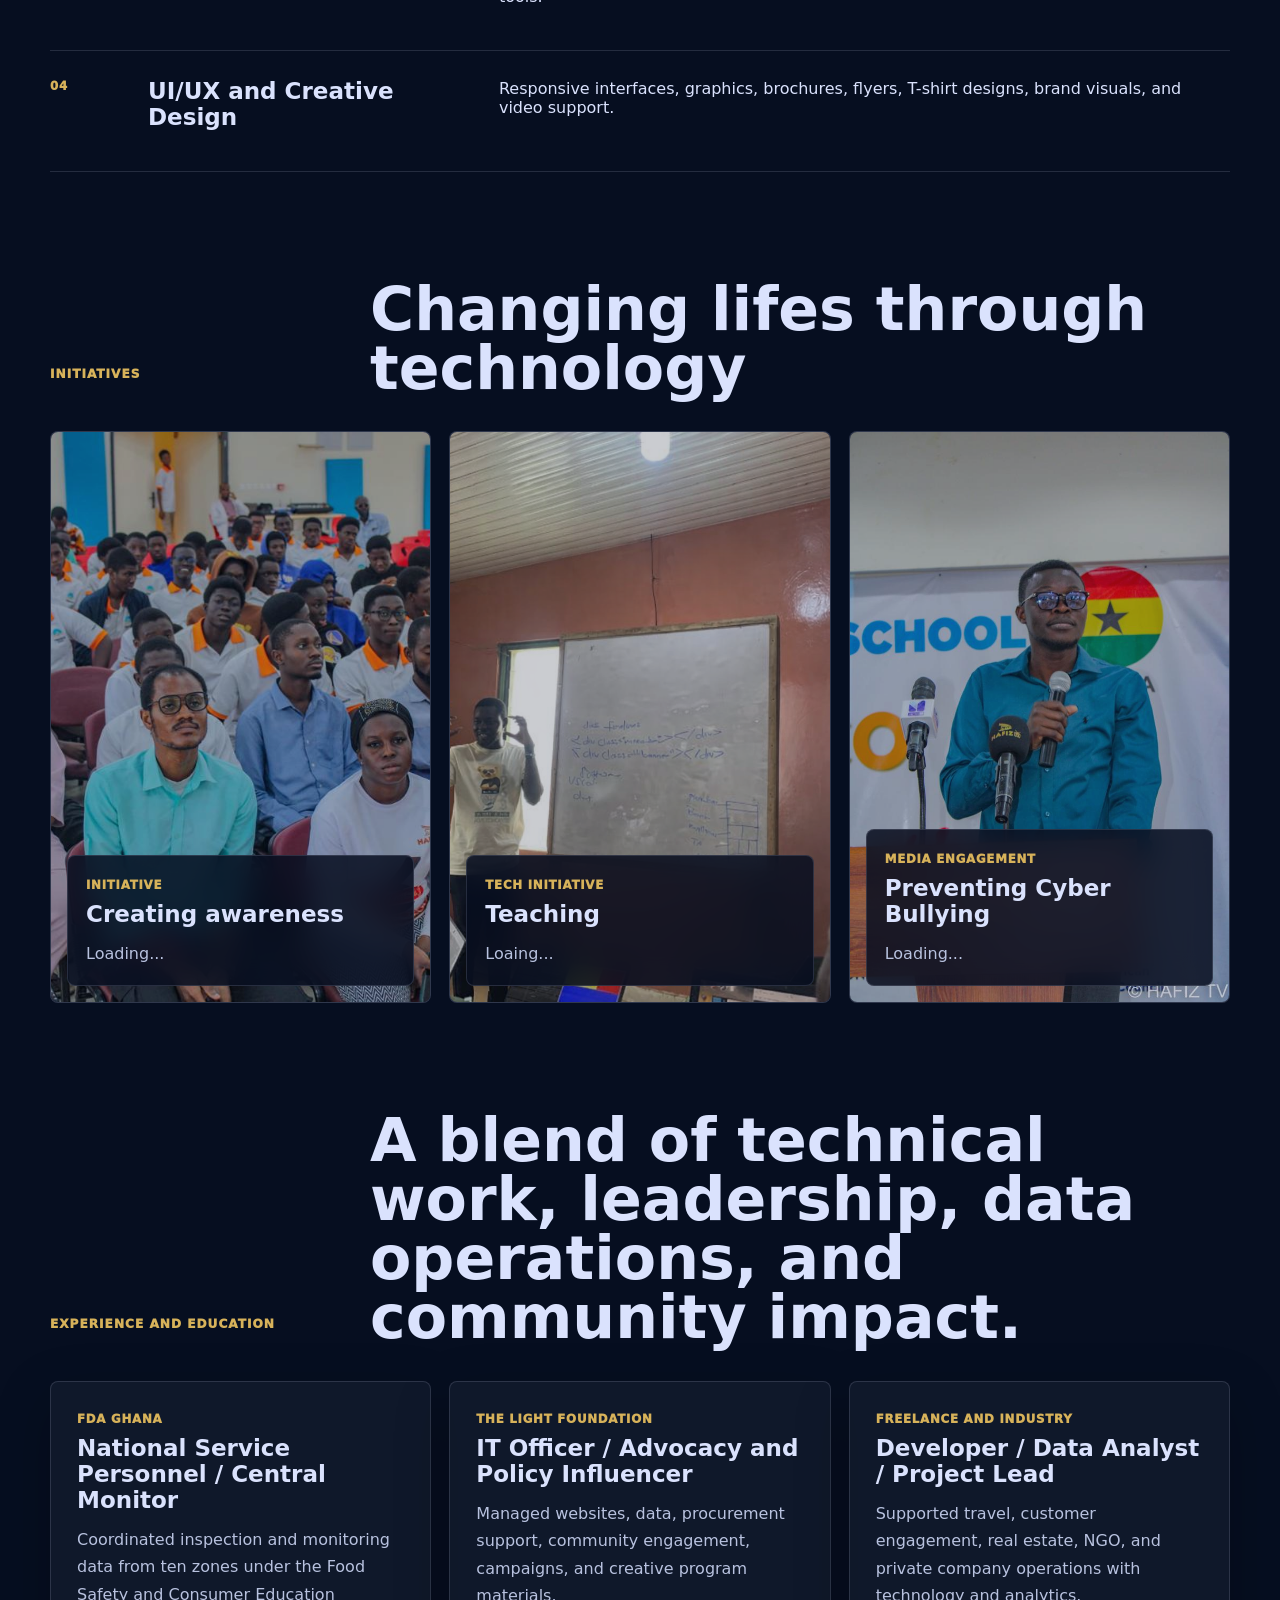
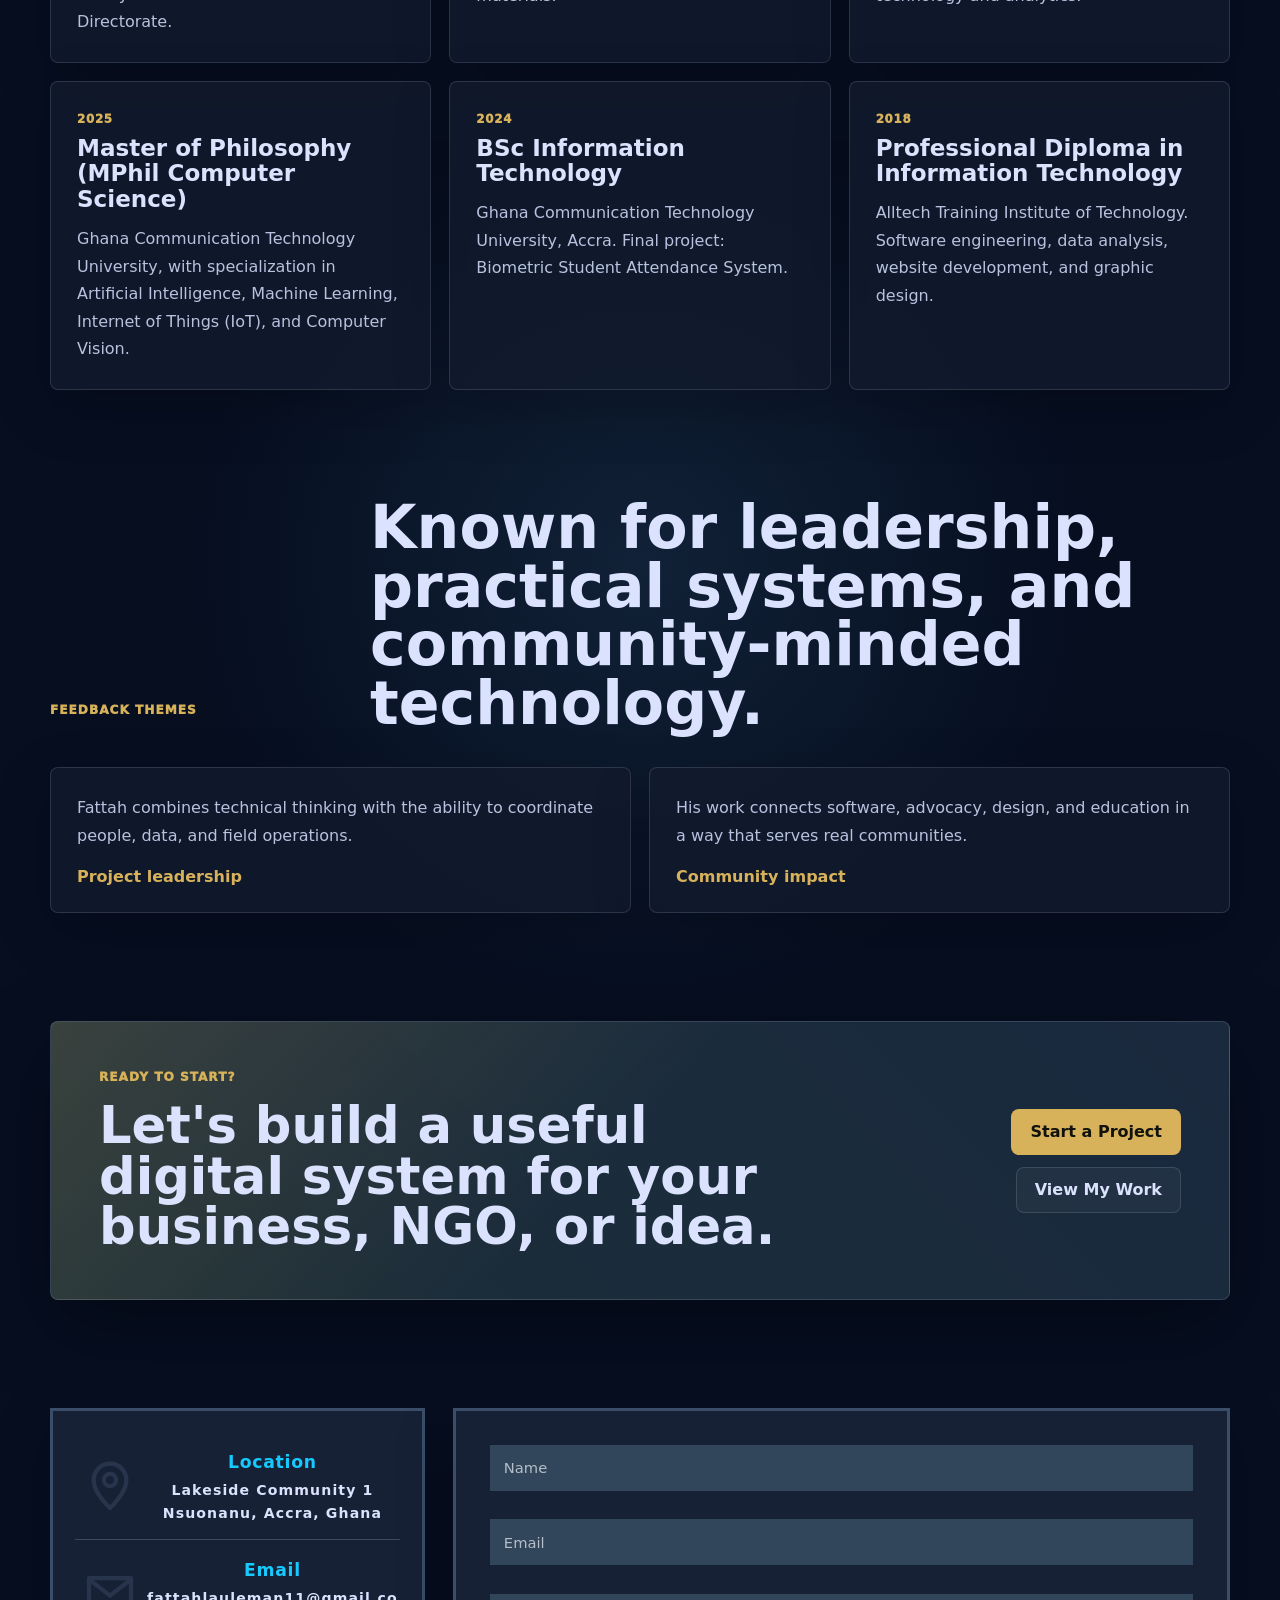
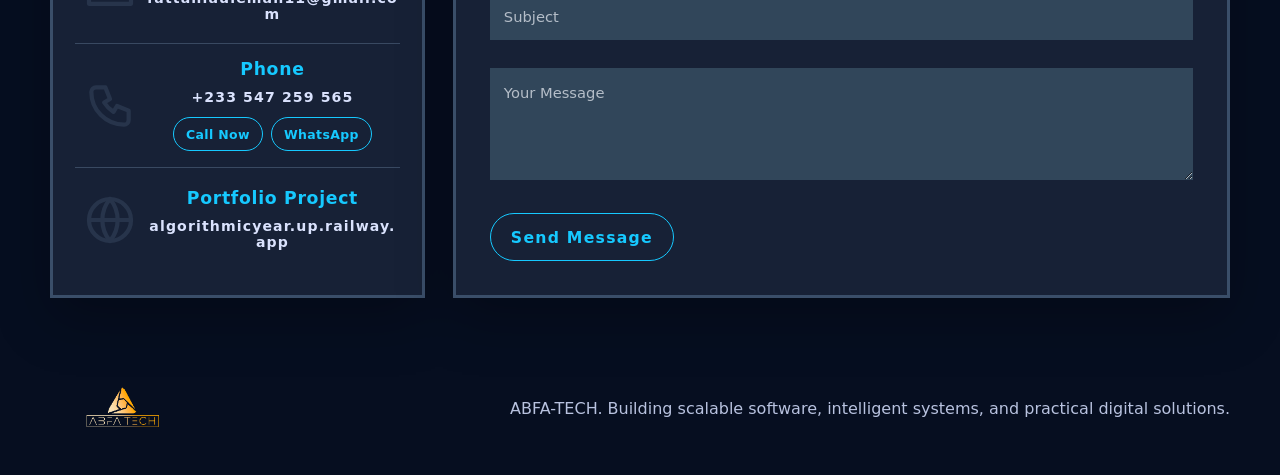
==== commit 942d3487: "Add files via upload" ====
--- a/index.html
+++ b/index.html
@@ -182,7 +182,7 @@
                 </article>
             </div>
         </section>
-
+<!---ghgjgjgjg-->
         <section class="section projects" id="projects">
             <div class="section-heading reveal">
                 <p class="eyebrow">Featured projects</p>
@@ -225,24 +225,24 @@
                     <img src="My Portfolio/screen4.png" alt="Website project screenshot">
                     <div>
                         <span>Web application</span>
-                        <h3>A&R Charity Foundation Website</h3>
-                        <p>Website development, maintenance, and third-party system integration for an NGO operating across Ghana and Germany.</p>
+                        <h3>School Management System</h3>
+                        <p>School Management System development, maintenance, and third-party system integration designed to streamline academic, administrative, communication, and student management operations across educational institutions.</p>
                     </div>
                 </article>
                 <article class="project-card reveal">
-                    <img src="My Portfolio/fda.png" alt="Dashboard project screenshot">
+                    <img src="My Portfolio/do.png" alt="Dashboard project screenshot">
                     <div>
-                        <span>Data analysis</span>
-                        <h3>Travel and Customer Support Analytics</h3>
-                        <p>Supported a travel and tour agency with data analysis, passenger assistance, and customer support operations.</p>
+                        <span>Mobile Application</span>
+                        <h3>Healthcare Mobile Application</h3>
+                        <p>Supported healthcare operations through data analysis, patient assistance, and healthcare support services to improve service delivery, patient management, and operational efficiency.</p>
                     </div>
                 </article>
                 <article class="project-card reveal">
                     <img src="My Portfolio/qp1.jpeg" alt="AI systems project visual">
                     <div>
-                        <span>Mobile App</span>
+                        <span>Mobile Application</span>
                         <h3>Quran Memorization and Quiz Mobile App</h3>
-                        <p>Quran m</p>
+                        <p>A modern Quran Memorization and Quiz Mobile App designed to help Muslims improve their Quran recitation, memorization. and Islamic knowledge through interactive learning, progress tracking.</p>
                     </div>
                 </article>
             </div>
@@ -406,6 +406,47 @@
                 </article>
             </div>
         </section>
+      
+        <!-- my excuted projects-->
+
+         <section class="section projects" id="projects">
+            <div class="section-heading reveal">
+                <p class="eyebrow">Initiatives</p>
+                <h2>Changing lifes through technology</h2>
+            </div>
+
+            <div class="project-grid">
+                <article class="project-card reveal">
+                    <img src="My Portfolio/sh.jpeg" alt="Website project screenshot">
+                    <div>
+                        <span>Initiative</span>
+                        <h3>Creating awareness</h3>
+                        <p>Loading... </p>
+                    </div>
+                </article>
+                <article class="project-card reveal">
+                    <img src="My Portfolio/tc.png" alt="Dashboard project screenshot">
+                    <div>
+                        <span>Tech Initiative</span>
+                        <h3>Teaching </h3>
+                        <p>Loaing... </p>
+                    </div>
+                </article>
+                <article class="project-card reveal">
+                    <img src="My Portfolio/tv.jpeg" alt="AI systems project visual">
+                    <div>
+                        <span>Media Engagement</span>
+                        <h3>Preventing Cyber Bullying</h3>
+                        <p>Loading...</p>
+                    </div>
+                </article>
+            </div>
+
+           
+        </section>
+         
+
+       <!-- end of it-->
 
         <section class="section experience" id="experience">
             <div class="section-heading reveal">
@@ -430,20 +471,23 @@
                     <p>Supported travel, customer engagement, real estate, NGO, and private company operations with technology and analytics.</p>
                 </article>
                 <article class="timeline-item reveal">
+                    <span>2025</span>
+                    <h3>Master of Philosophy (MPhil Computer Science)</h3>
+                    <p>Ghana Communication Technology University, with specialization in Artificial Intelligence, Machine Learning, Internet of Things (IoT), and Computer Vision.</p>
+                </article>
+                
+                <article class="timeline-item reveal">
                     <span>2024</span>
                     <h3>BSc Information Technology</h3>
                     <p>Ghana Communication Technology University, Accra. Final project: Biometric Student Attendance System.</p>
                 </article>
                 <article class="timeline-item reveal">
                     <span>2018</span>
-                    <h3>Professional Diploma in IT</h3>
+                    <h3>Professional Diploma in Information Technology</h3>
                     <p>Alltech Training Institute of Technology. Software engineering, data analysis, website development, and graphic design.</p>
                 </article>
-                <article class="timeline-item reveal">
-                    <span>Languages</span>
-                    <h3>English, Twi, Dagbani</h3>
-                    <p>Fluent communication across technical, community, and organizational environments.</p>
-                </article>
+                
+                
             </div>
         </section>
 
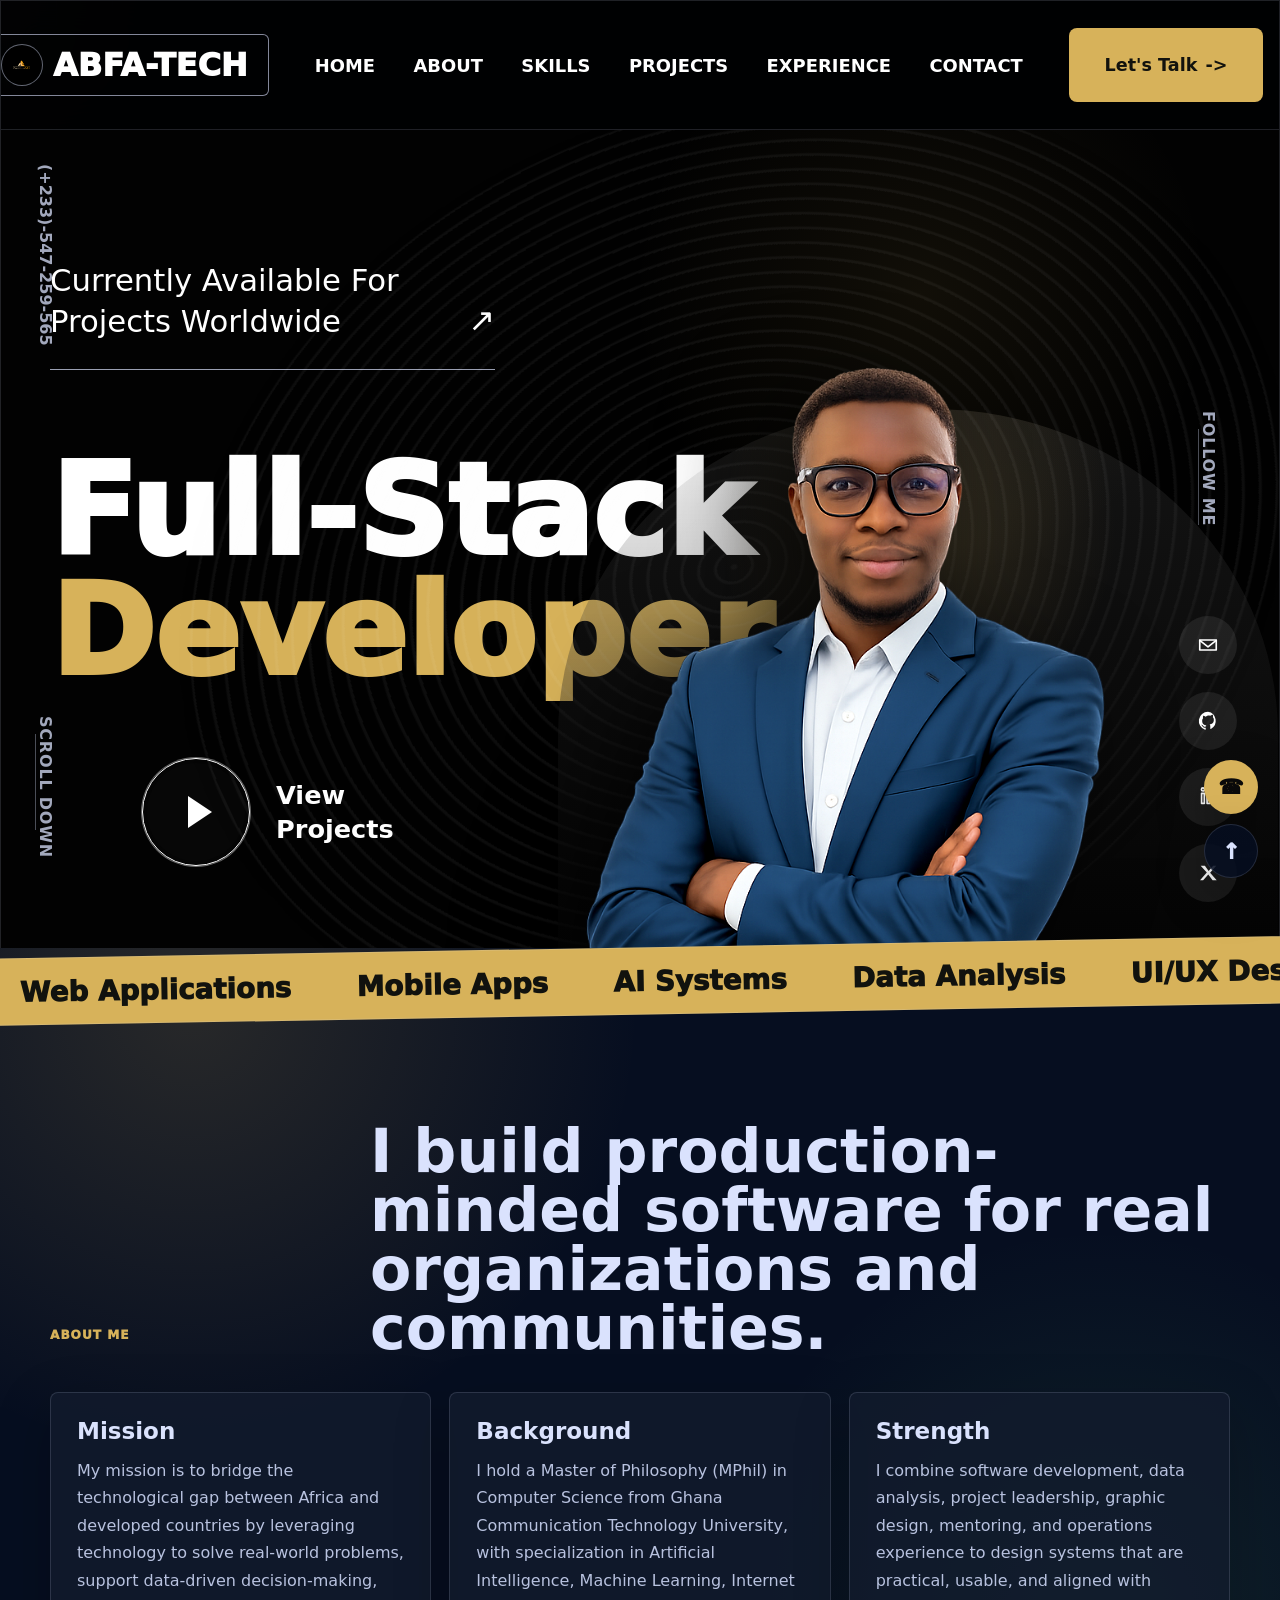
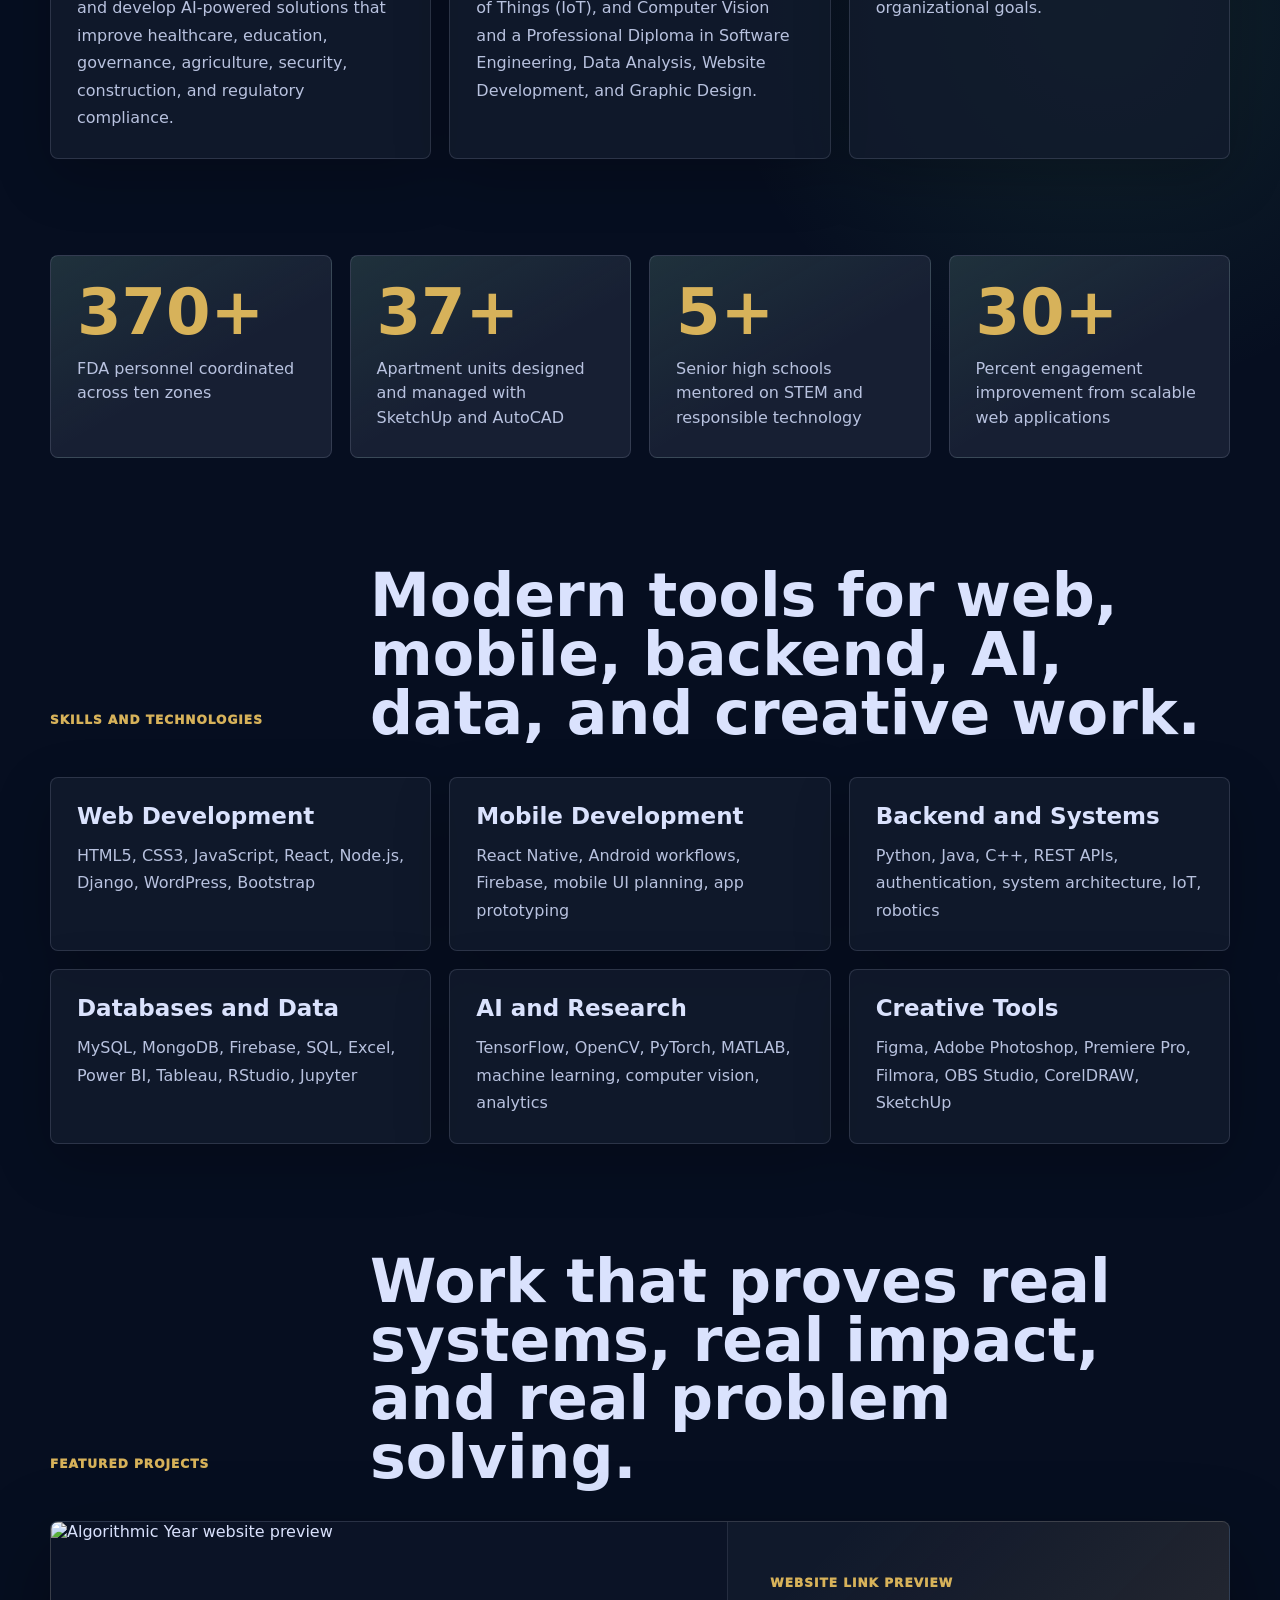
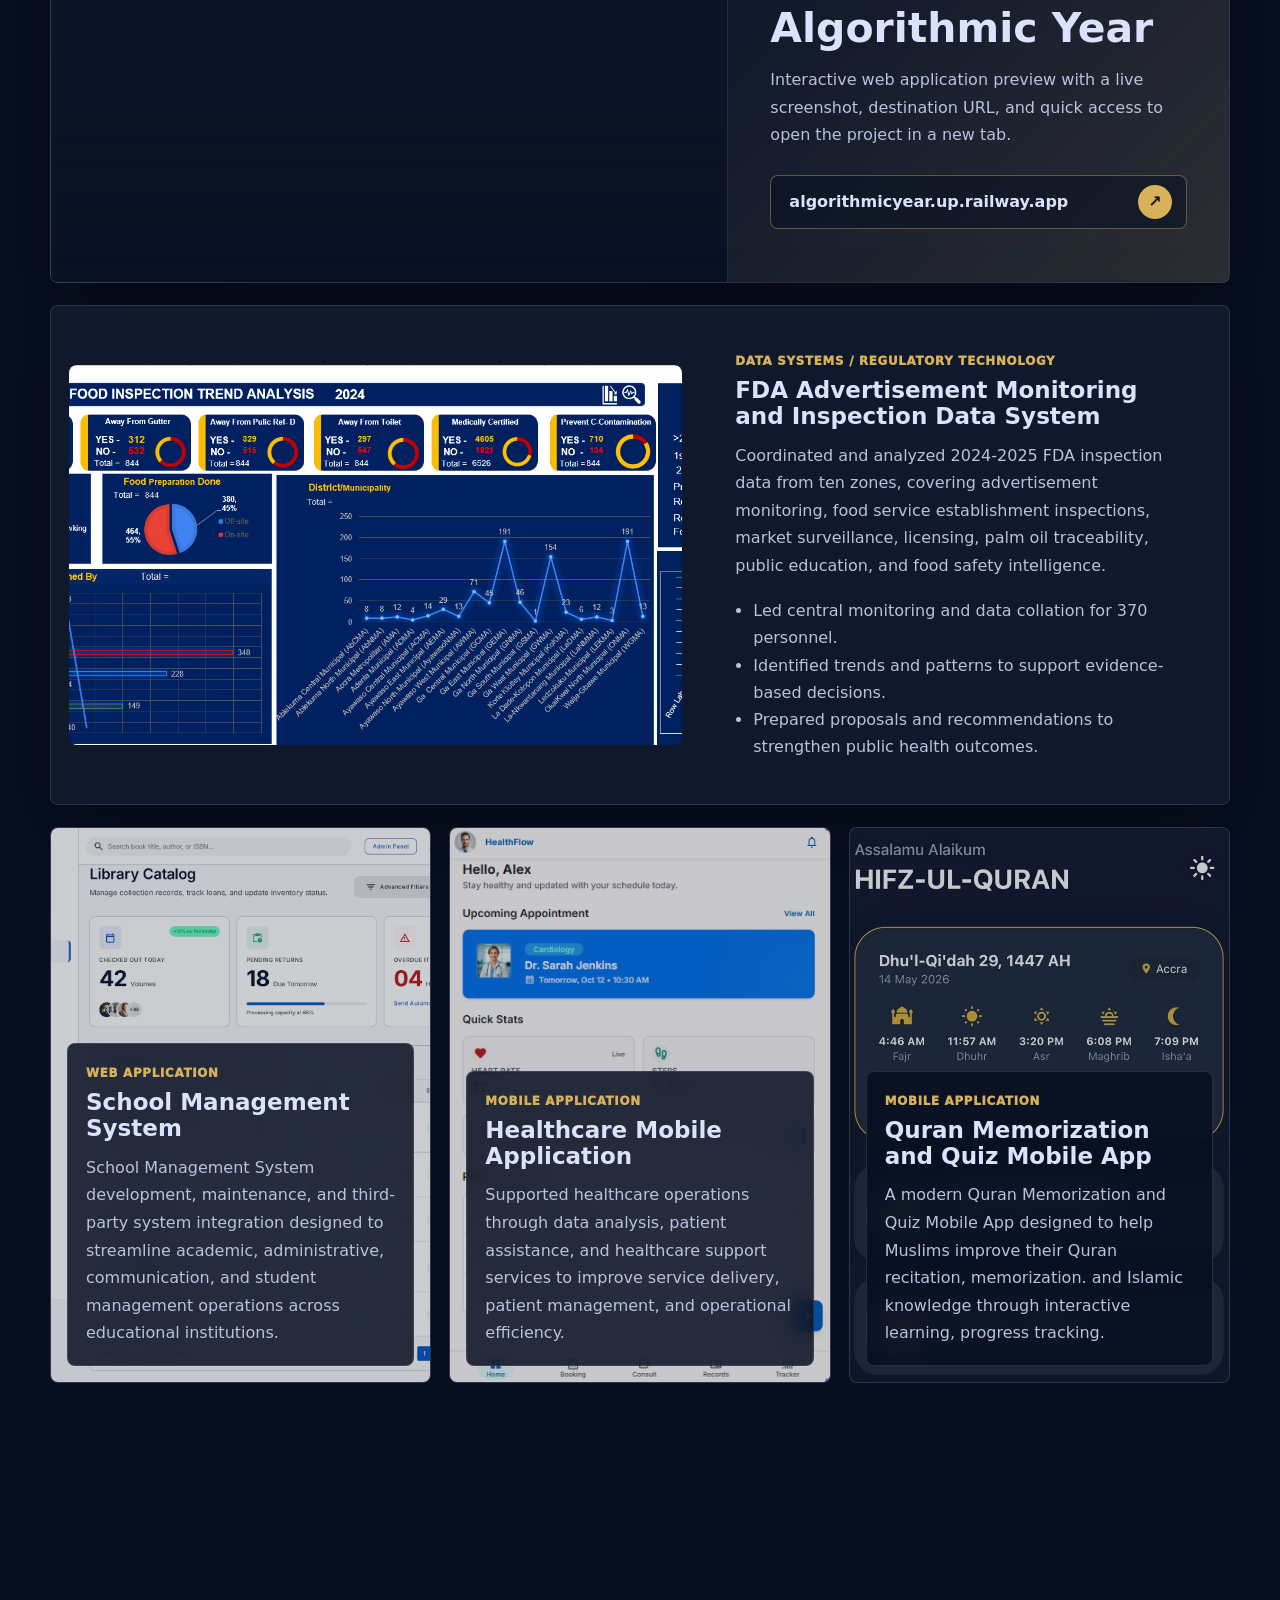
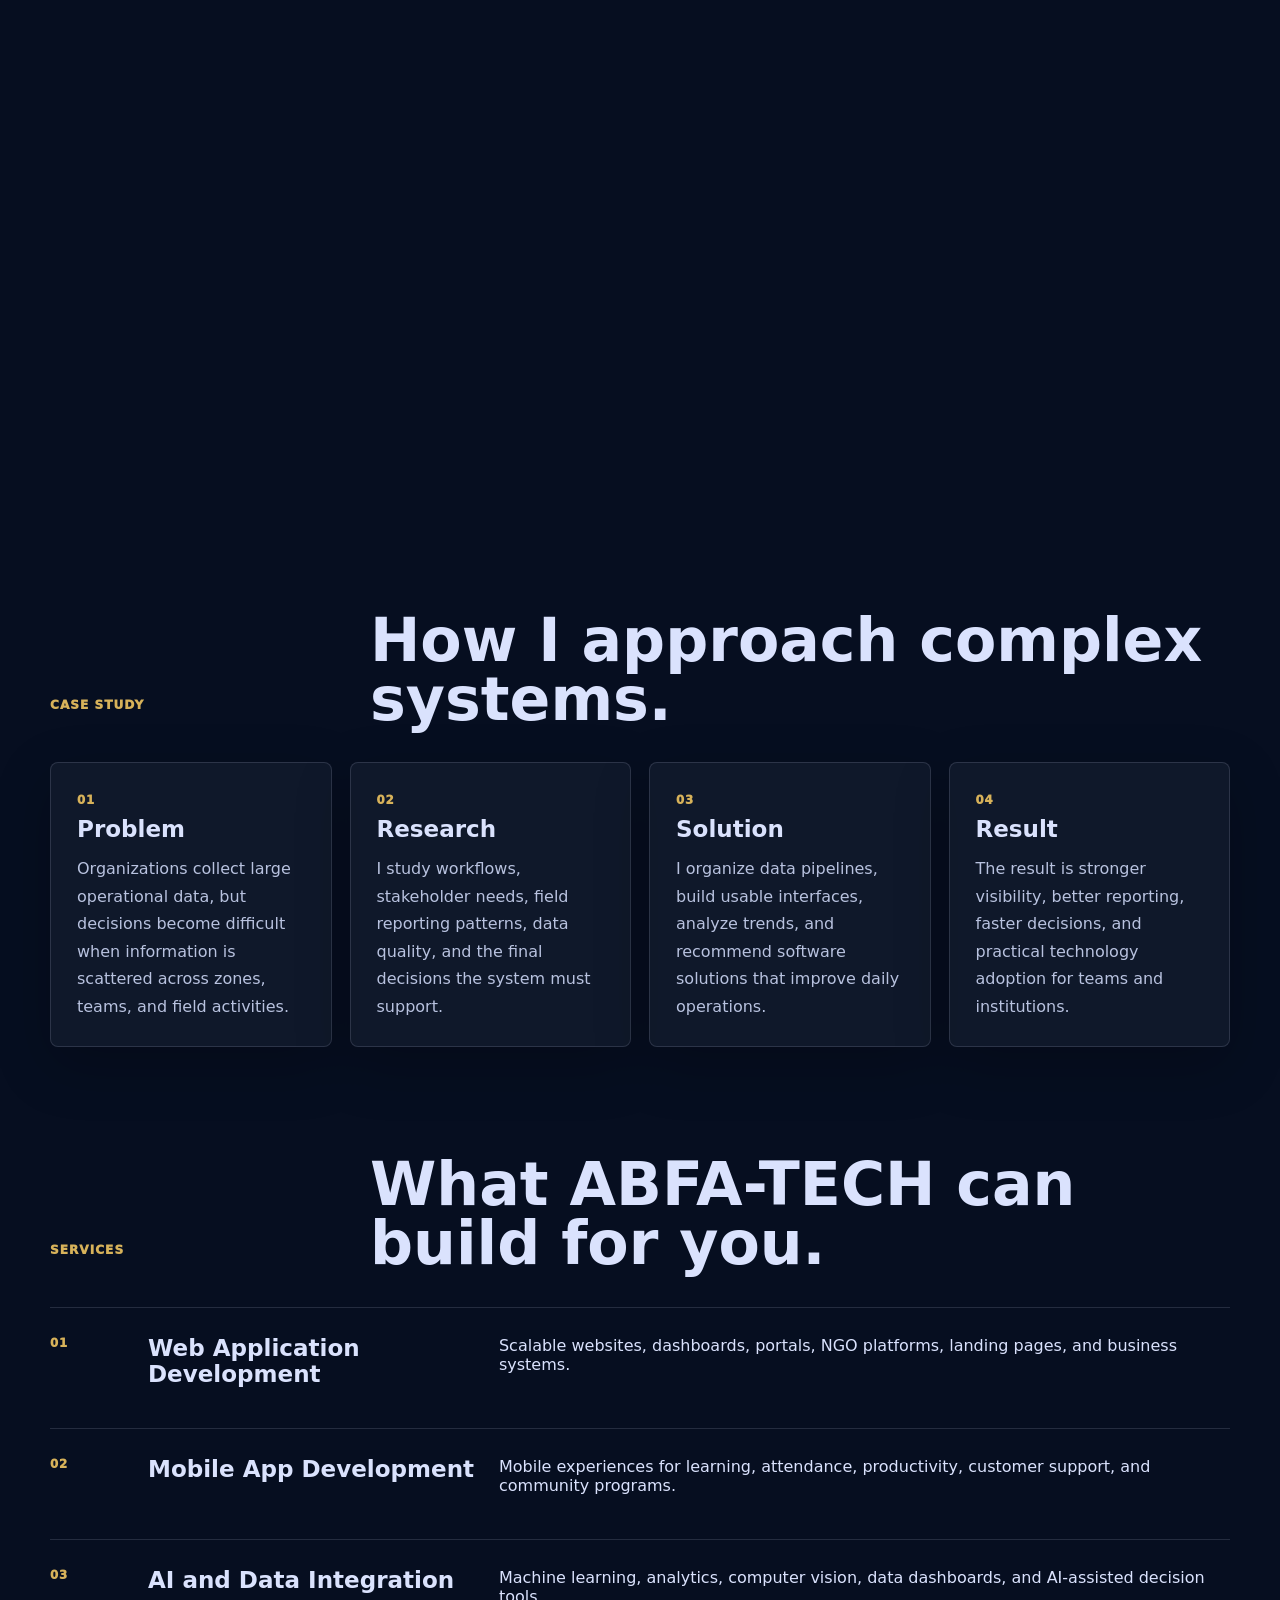
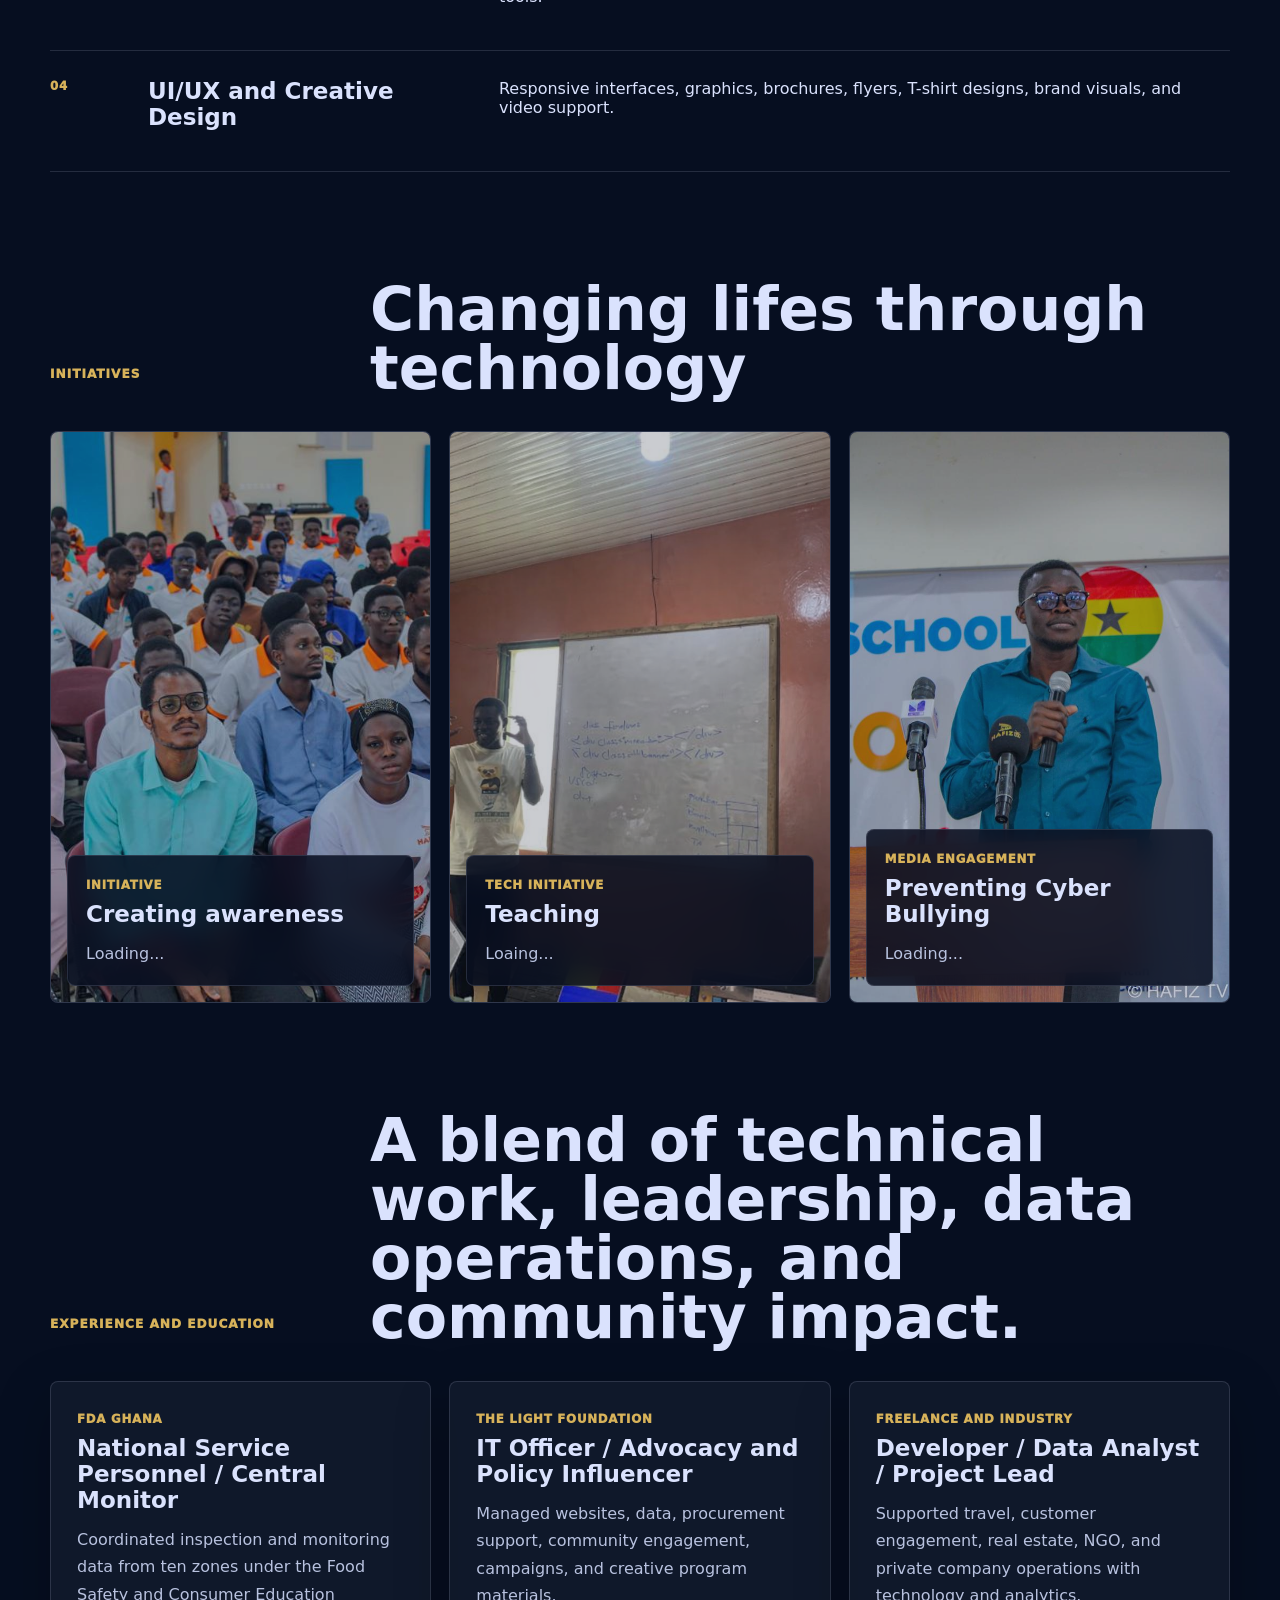
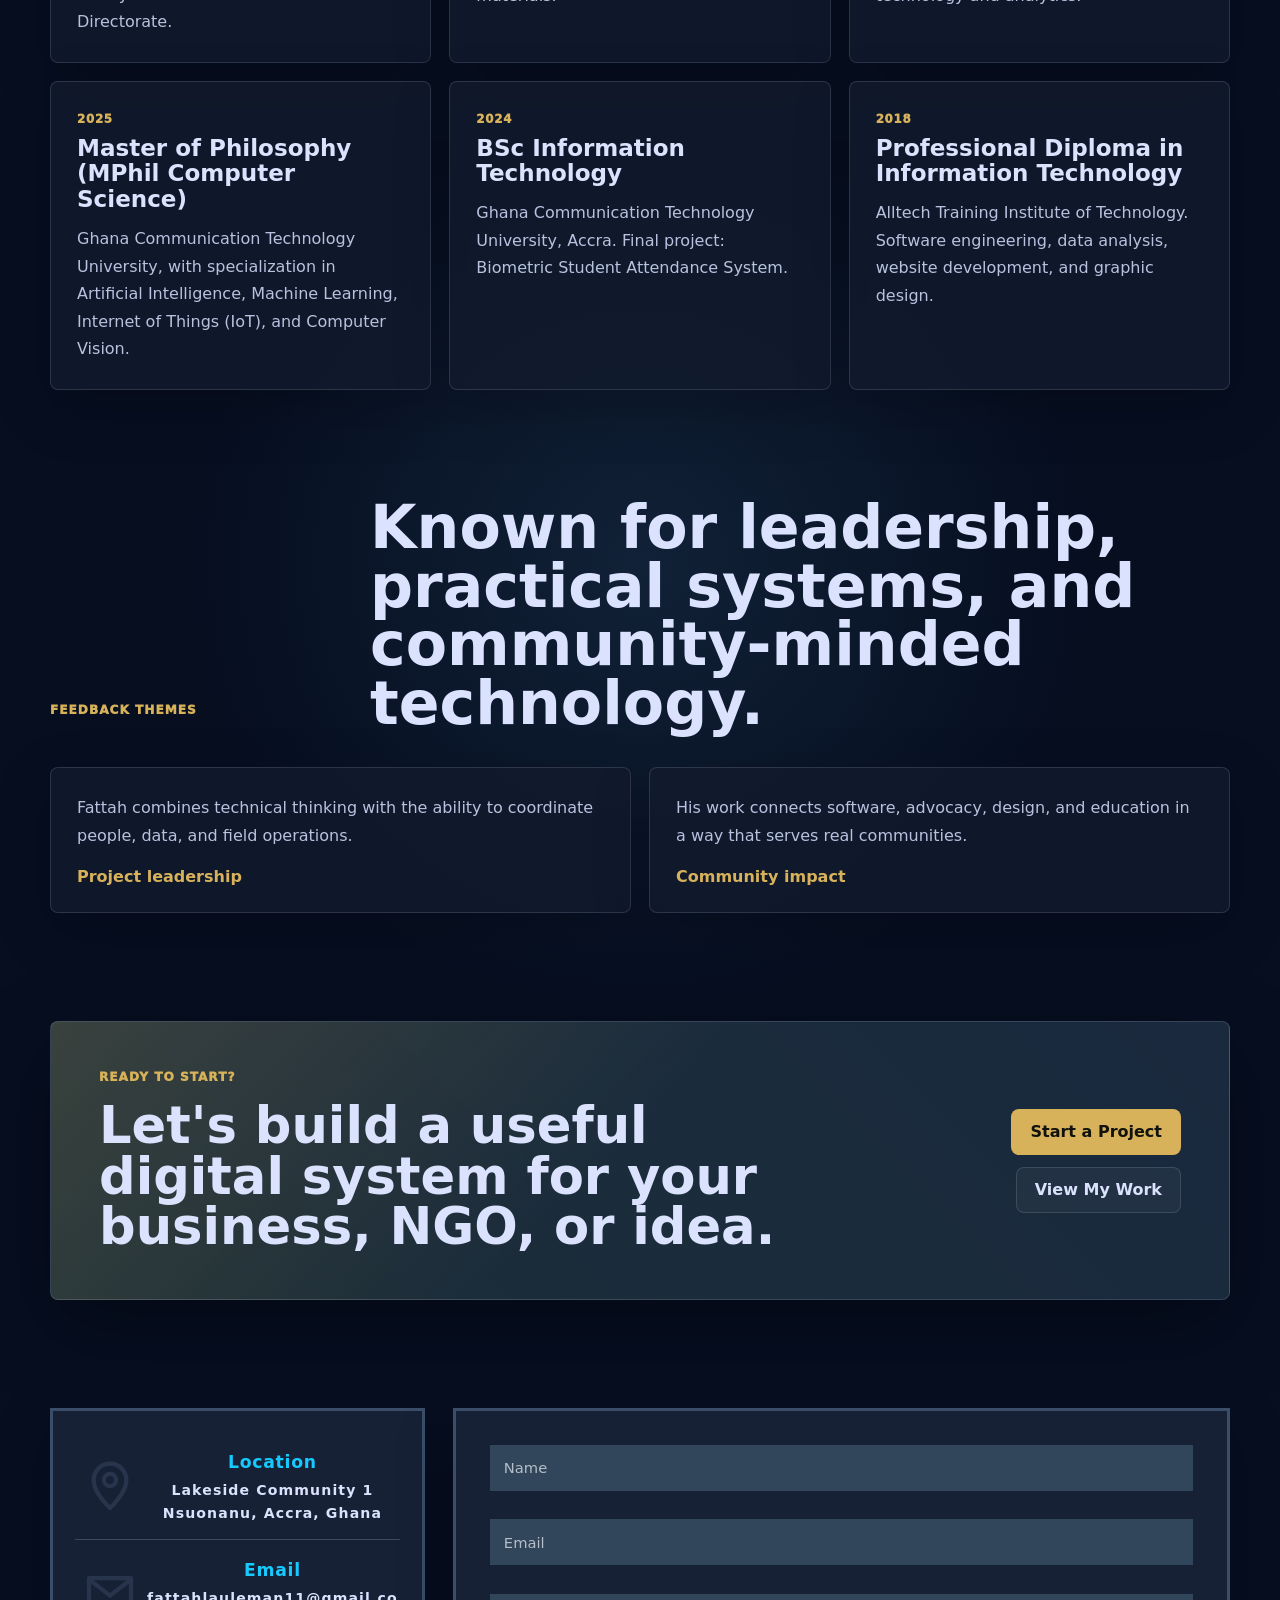
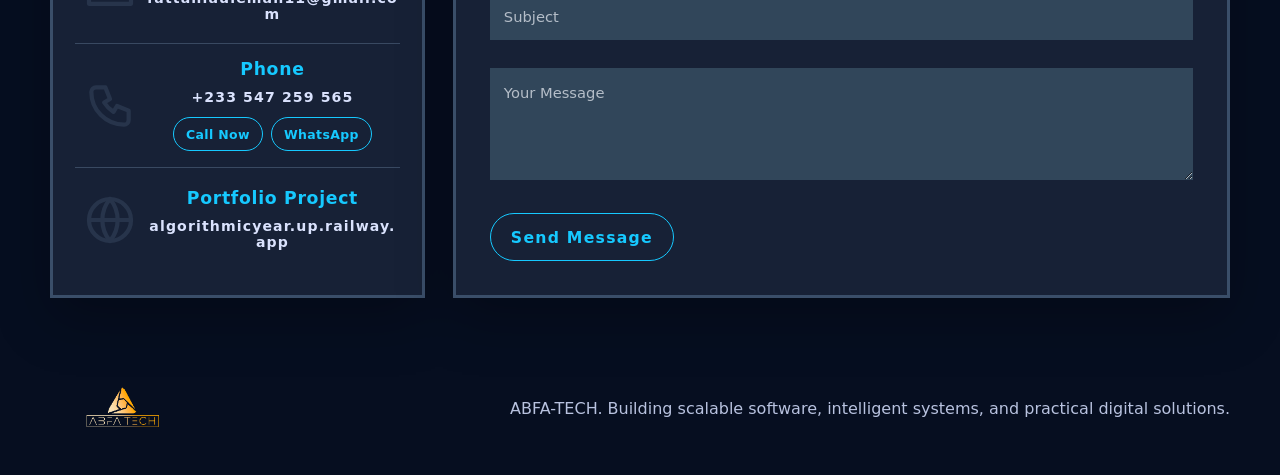
==== commit 0ba7dac5: "Add files via upload" ====
--- a/index.html
+++ b/index.html
@@ -315,15 +315,15 @@
                     </article>
                     <article class="filtr-item" data-category="2" data-sort="tasty">
                         <div class="item">
-                            <img class="img-responsive" src="https://s.wordpress.com/mshots/v1/https%3A%2F%2Ftastytbeverages.com%2F?w=1400" alt="Tasty T Beverages website preview">
+                            <img class="img-responsive" src="https://s.wordpress.com/mshots/v1/https%3A%2F%2Fclassattendancesystem-production.up.railway.app%2F?w=1400" alt="Biometric Class Attendance System website preview">
                             <div class="overlay">
                                 <h4 class="item-title">Project Title</h4>
                                 <div class="item-category">
-                                    <span>Tasty T Beverages</span>
+                                    <span>Biometric Class Attendance System</span>
                                 </div>
                                 <div class="item-icons">
-                                    <a class="icon-img" href="https://tastytbeverages.com/" target="_blank" rel="noopener noreferrer" title="View Tasty T Beverages preview">+</a>
-                                    <a href="https://tastytbeverages.com/" target="_blank" rel="noopener noreferrer" title="Brand website">&nearr;</a>
+                                    <a class="icon-img" href="https://classattendancesystem-production.up.railway.app/" target="_blank" rel="noopener noreferrer" title="View Biometric Class Attendance System preview">+</a>
+                                    <a href="https://classattendancesystem-production.up.railway.app/" target="_blank" rel="noopener noreferrer" title="Attendance system web application">&nearr;</a>
                                 </div>
                             </div>
                         </div>
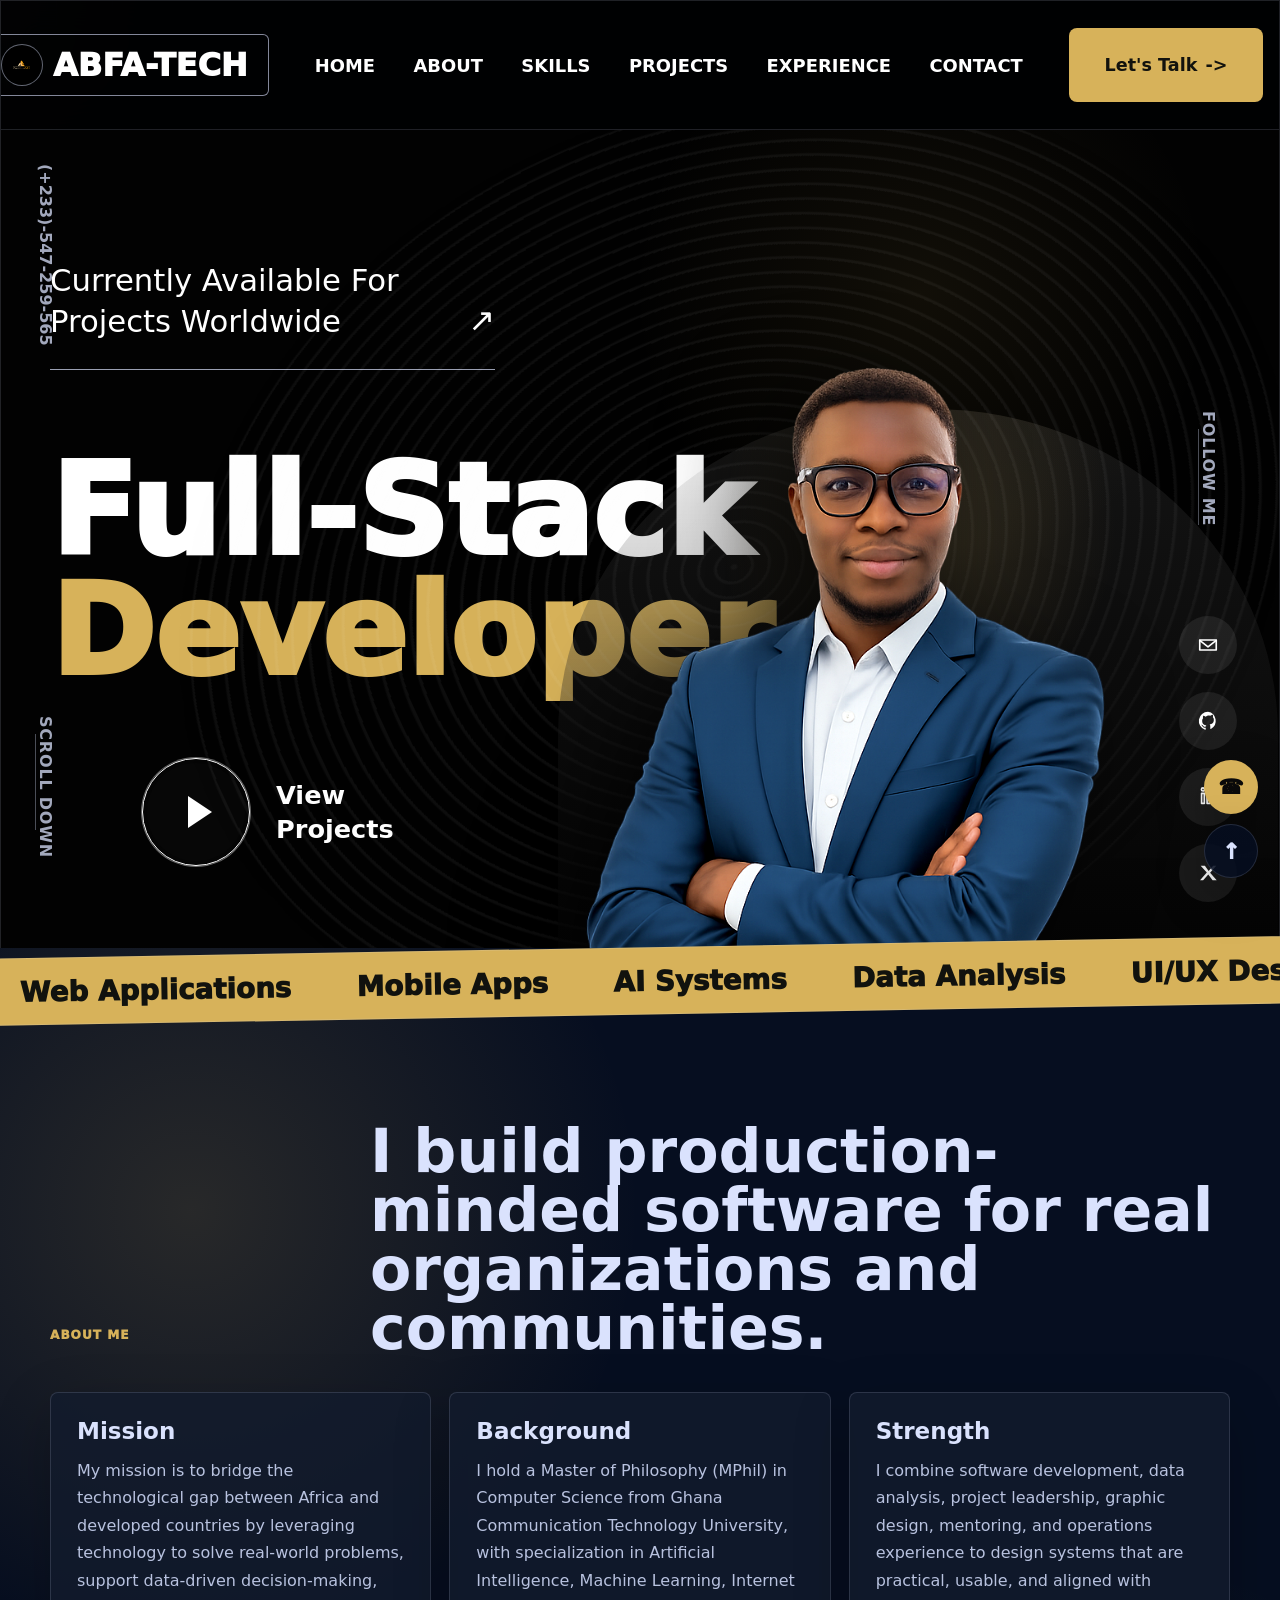
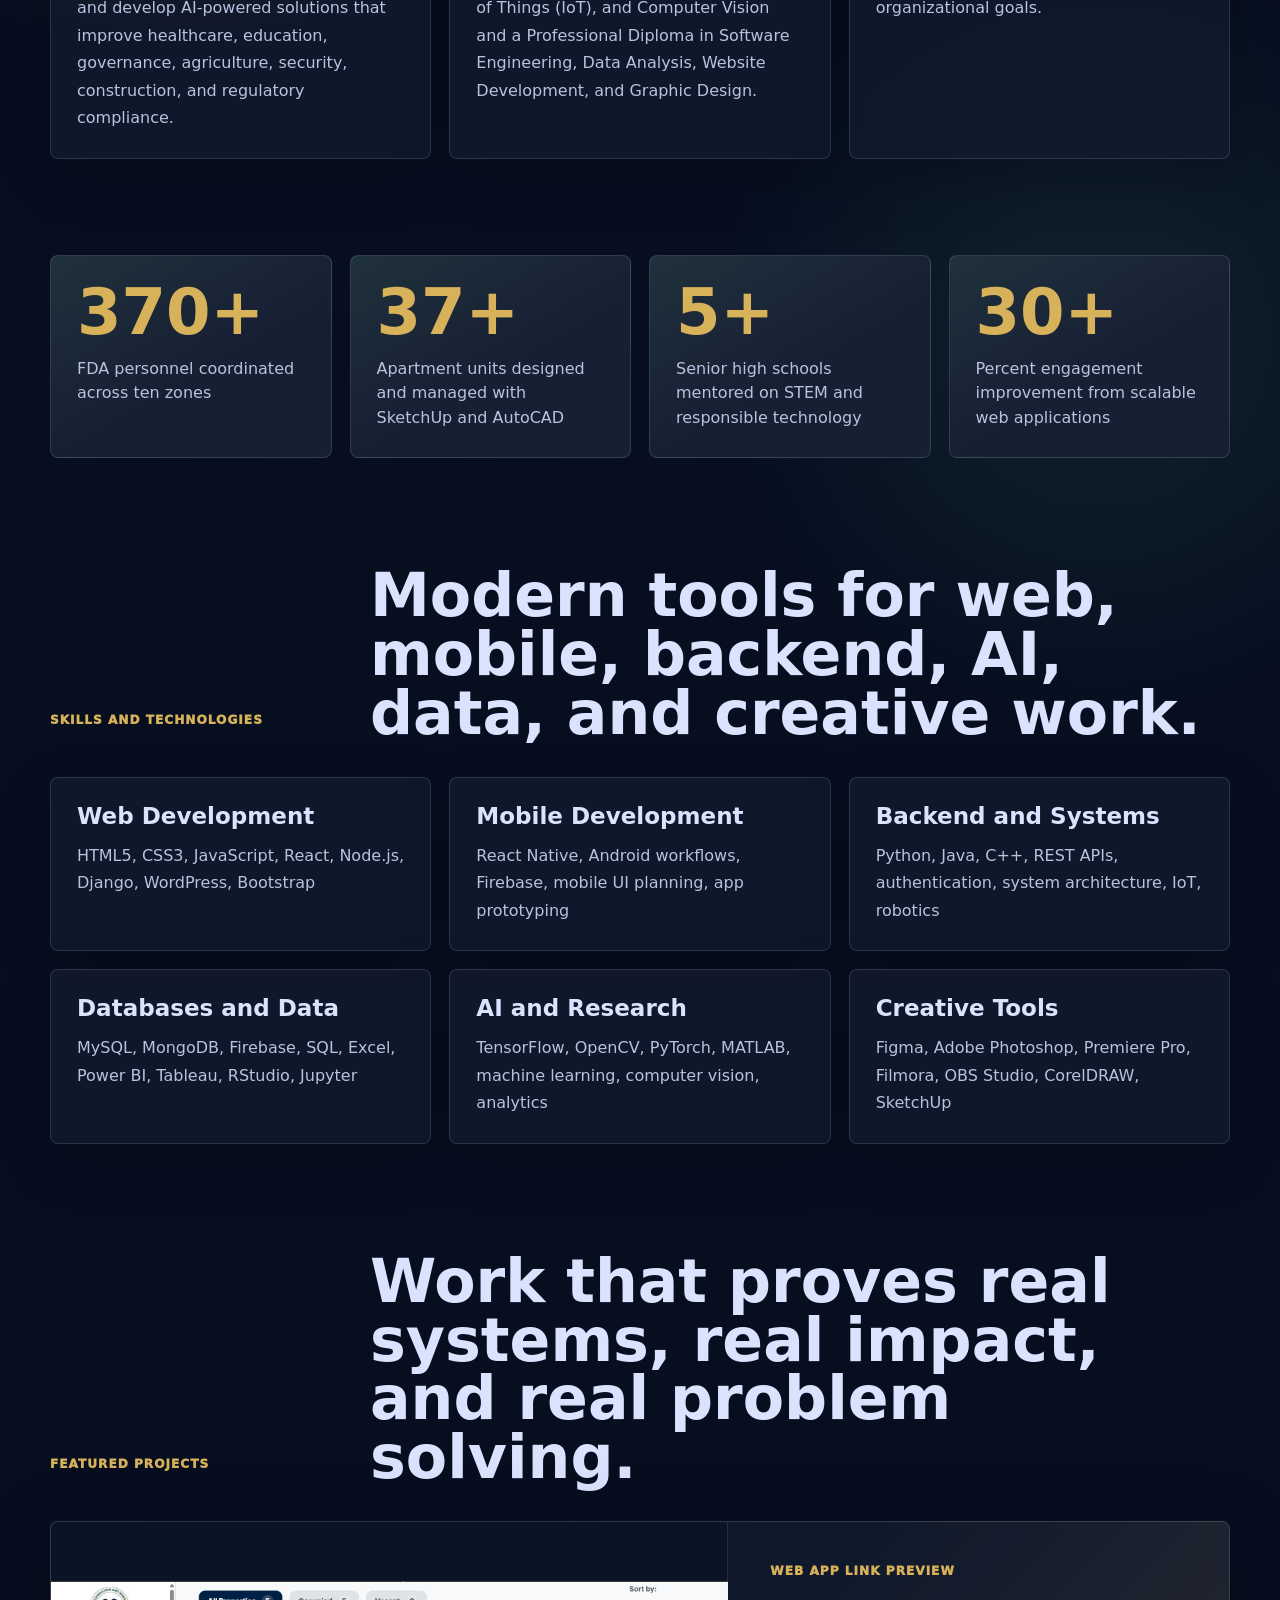
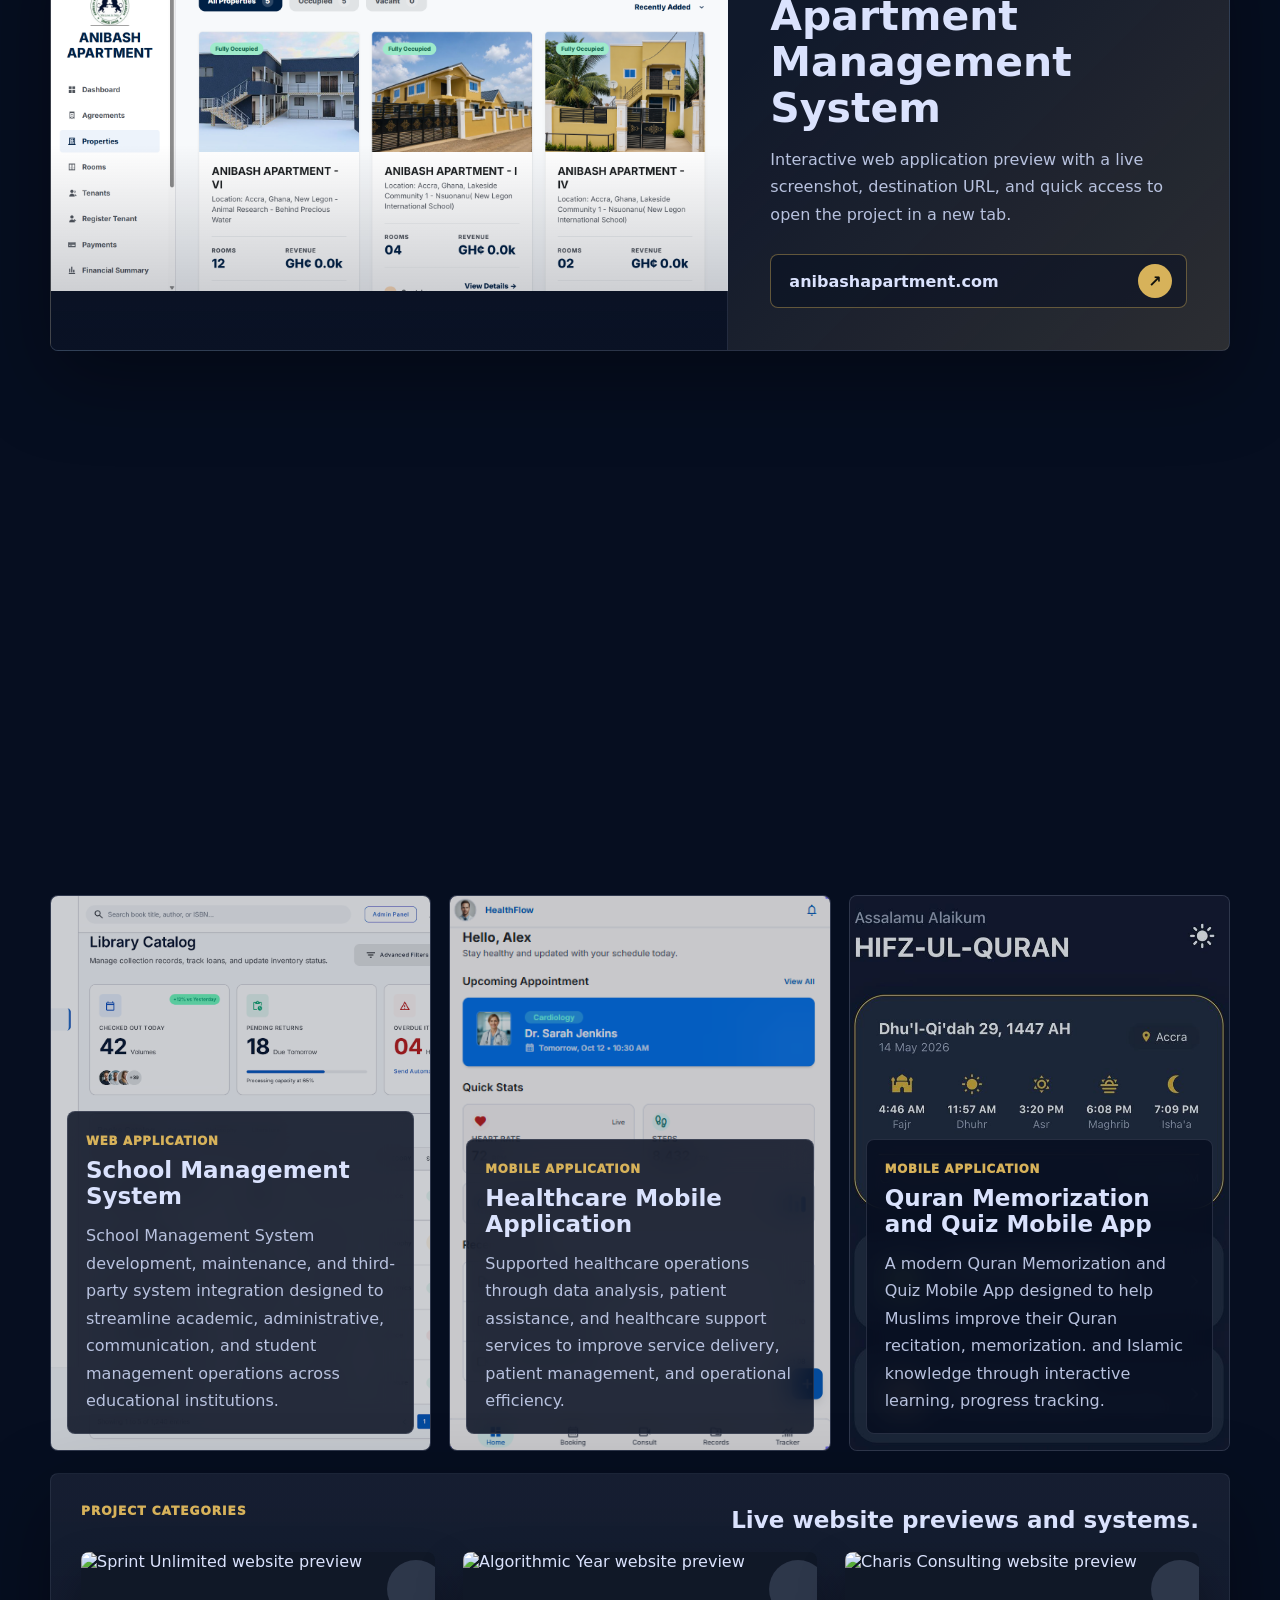
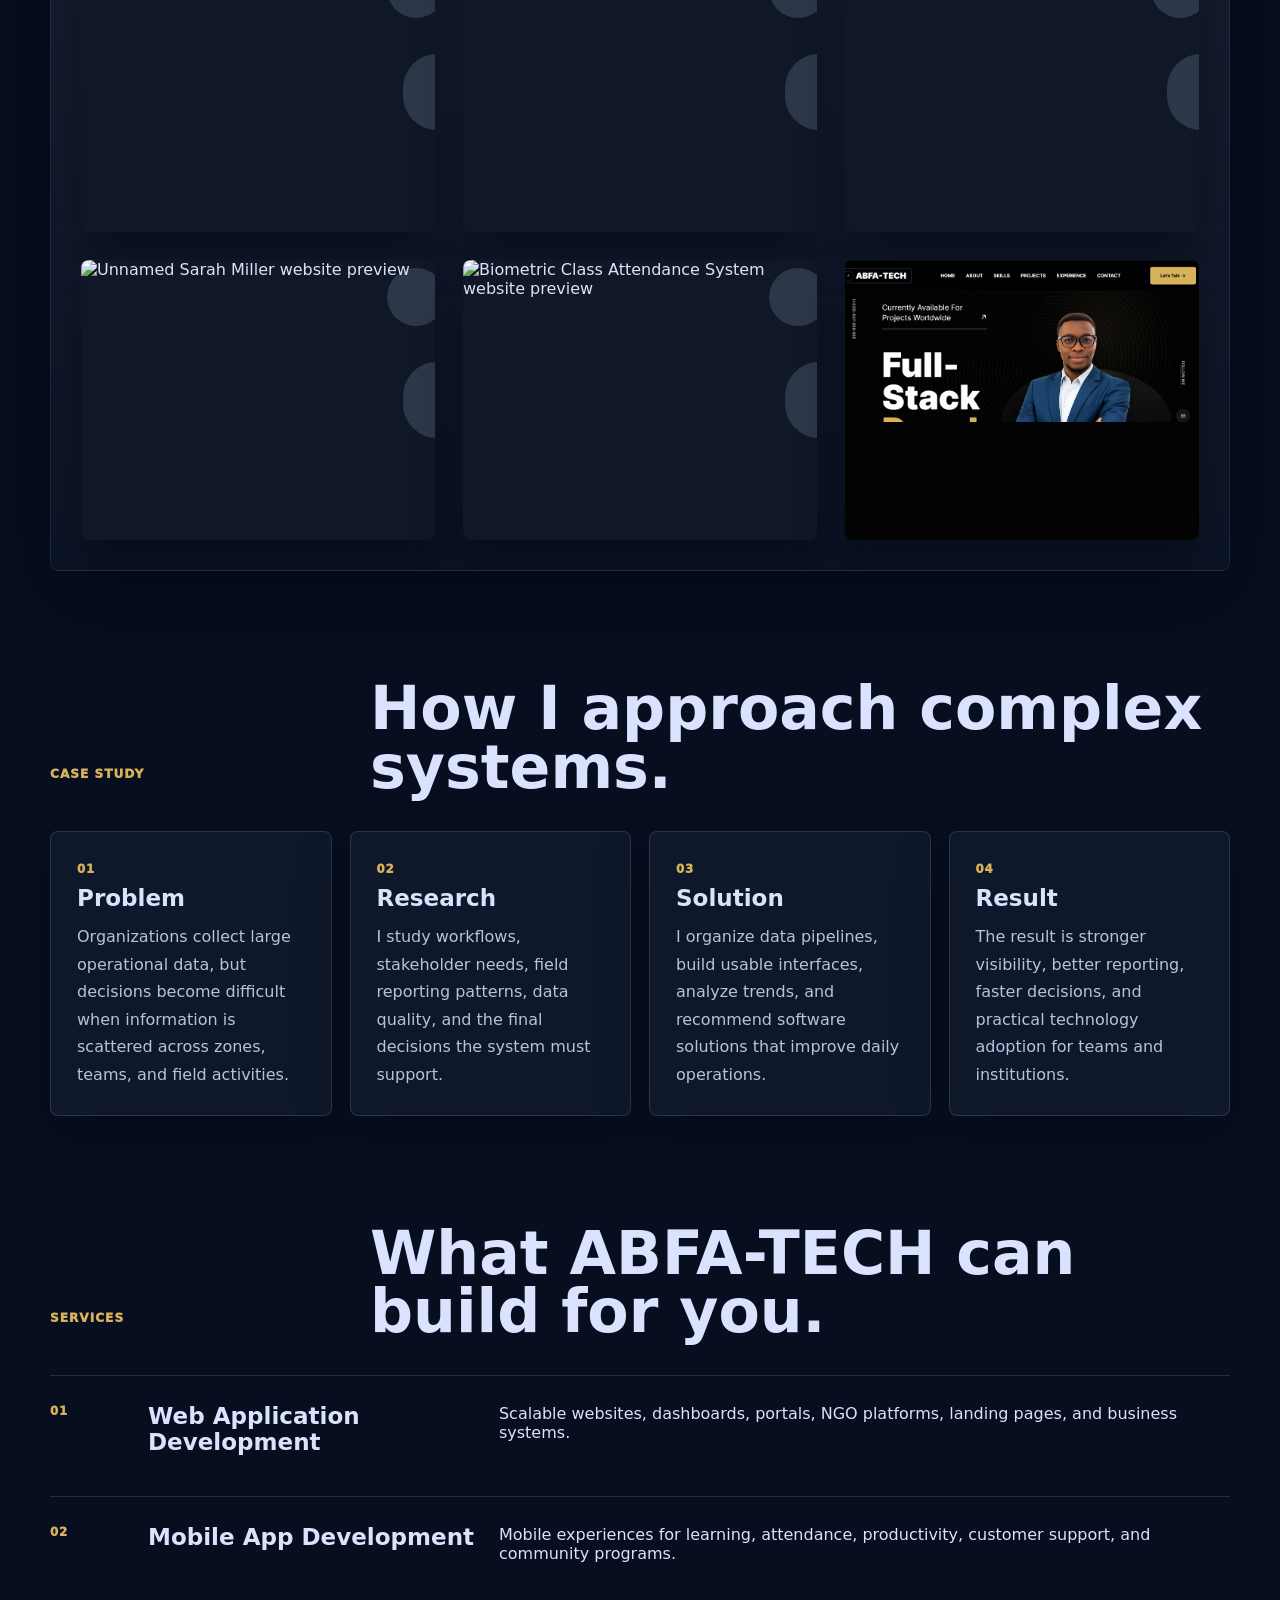
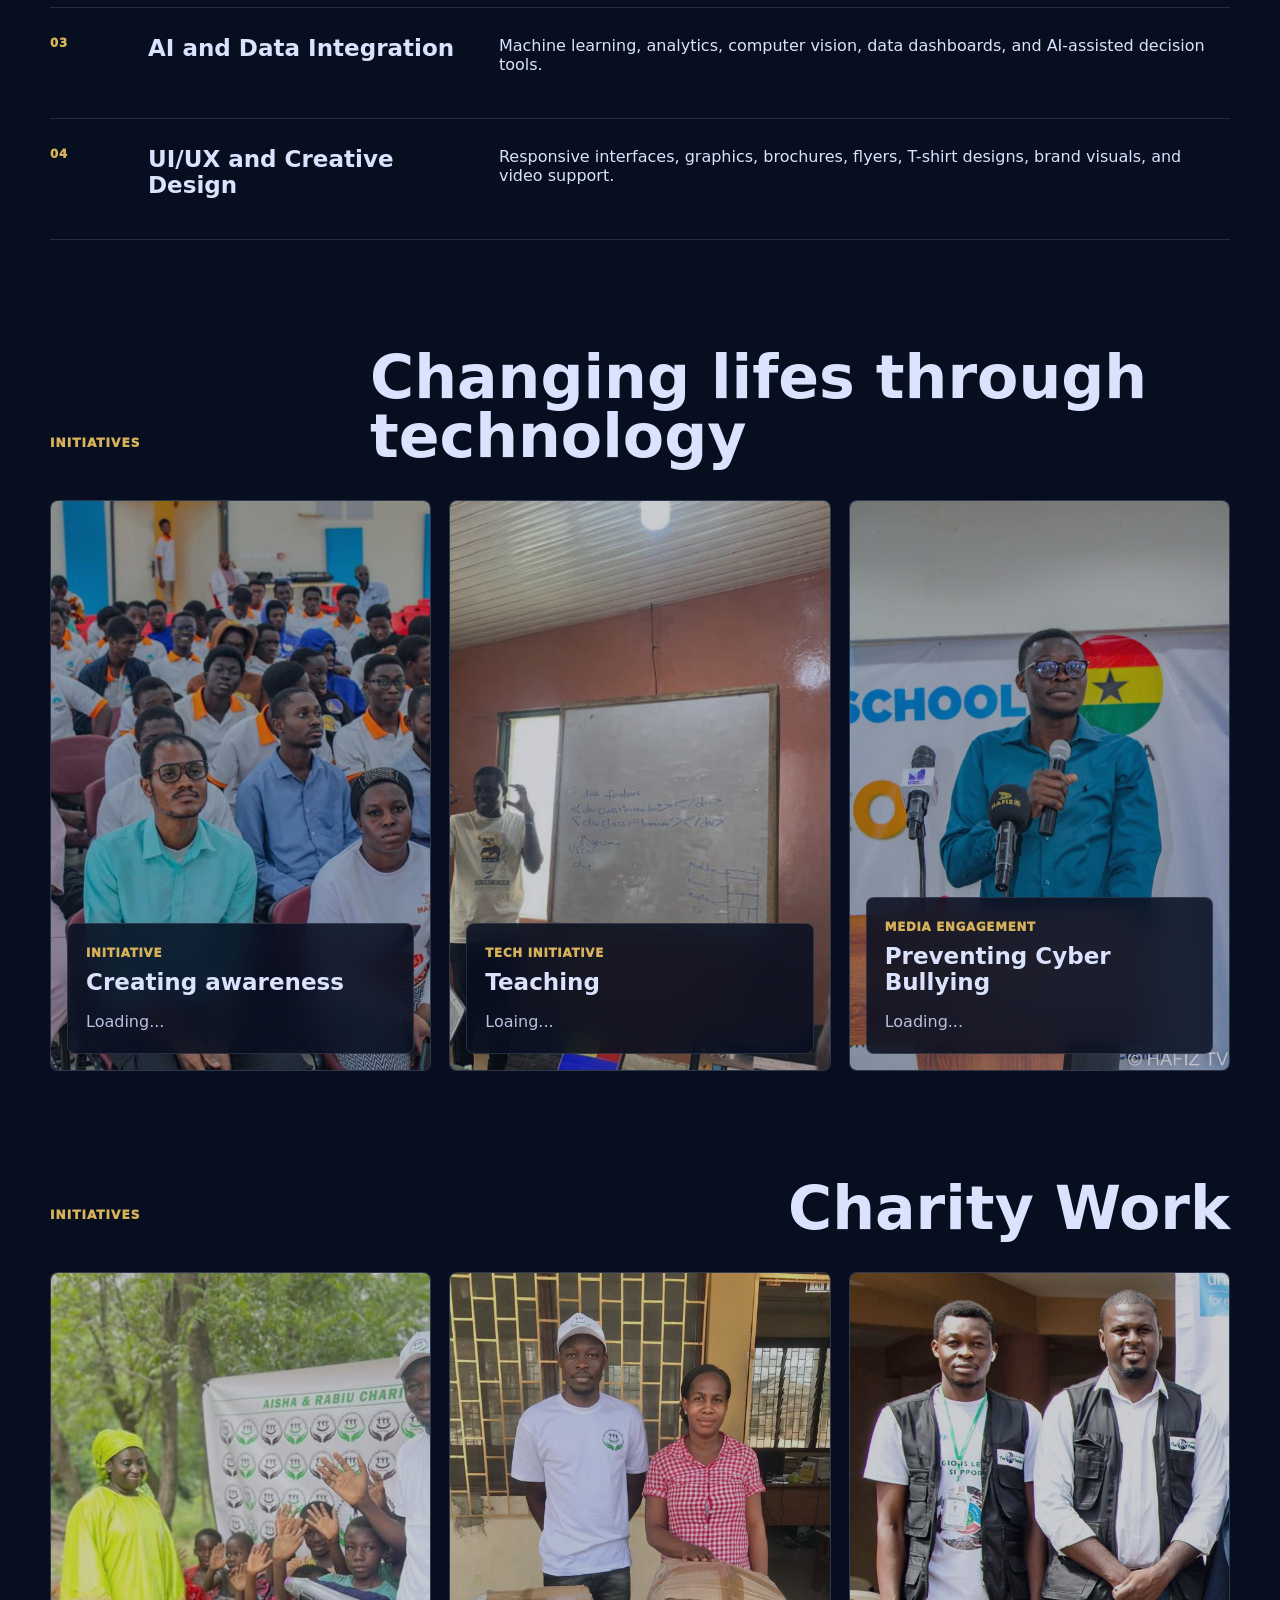
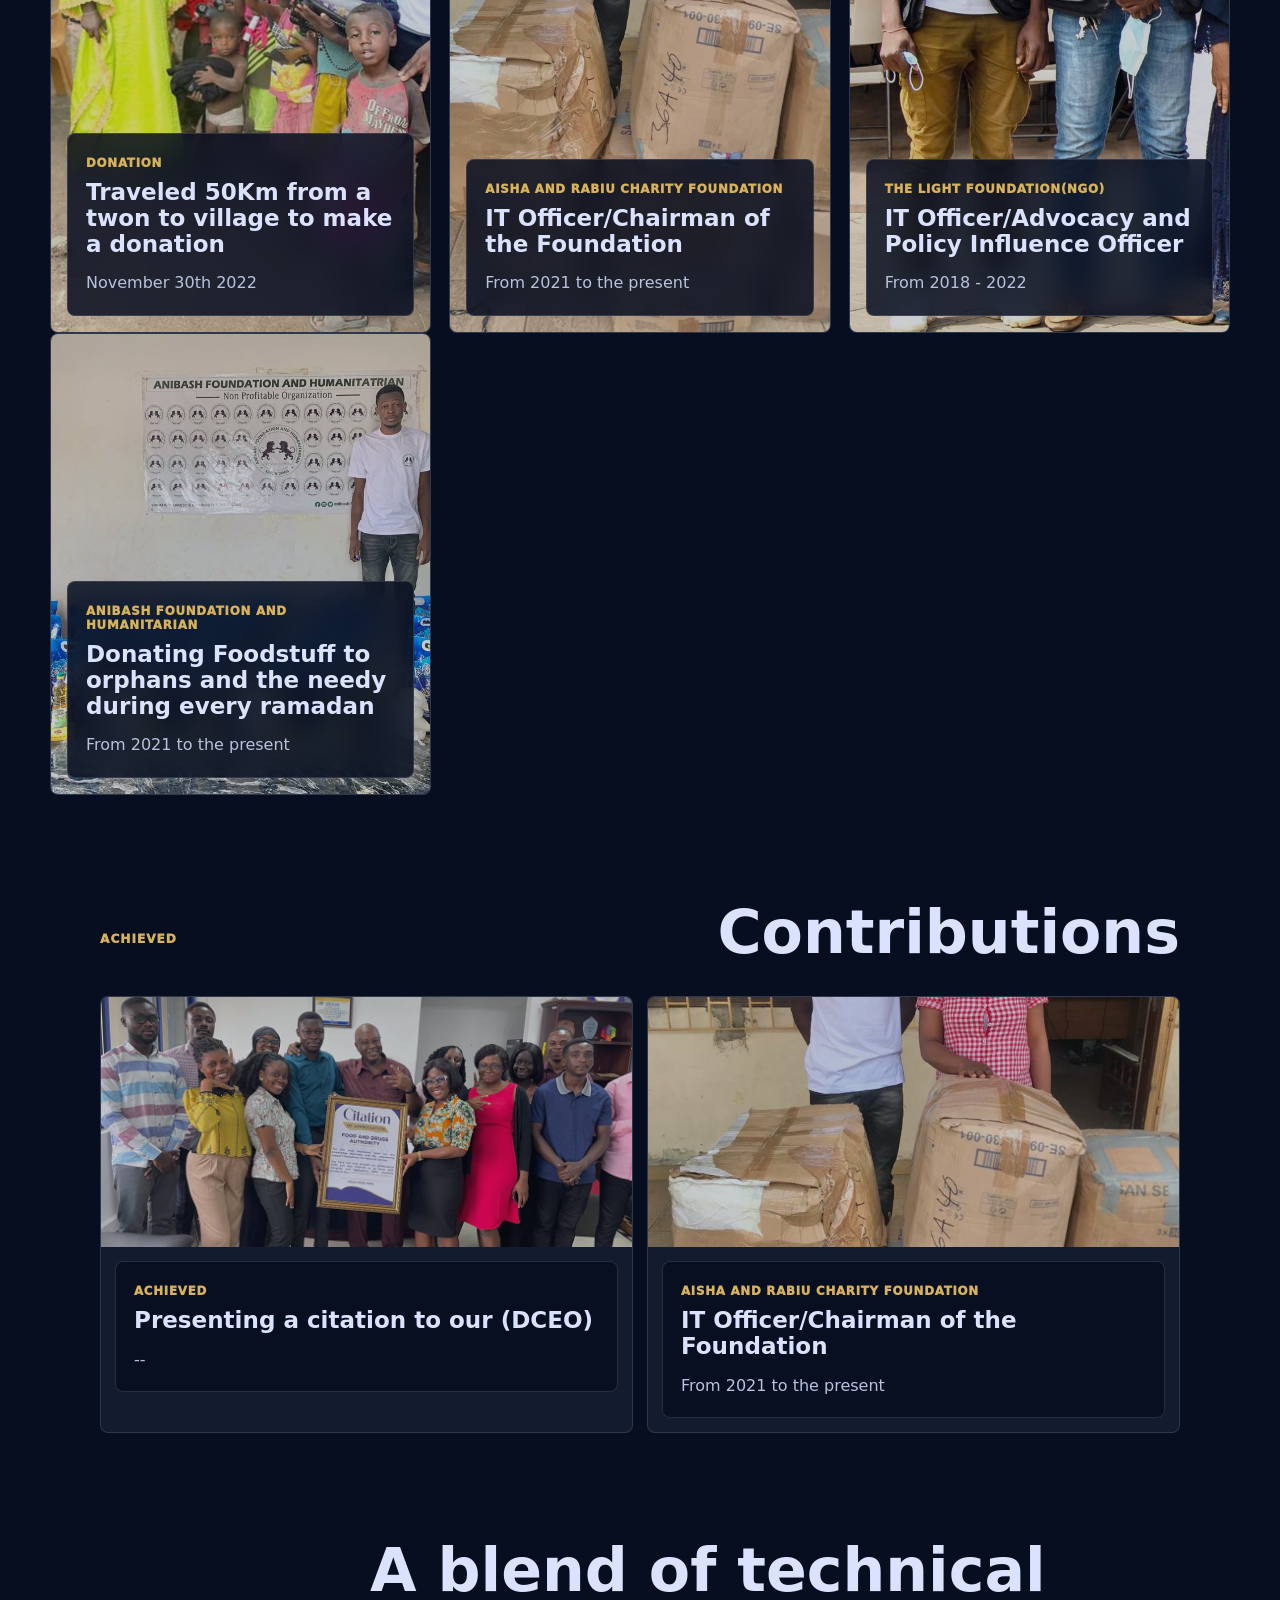
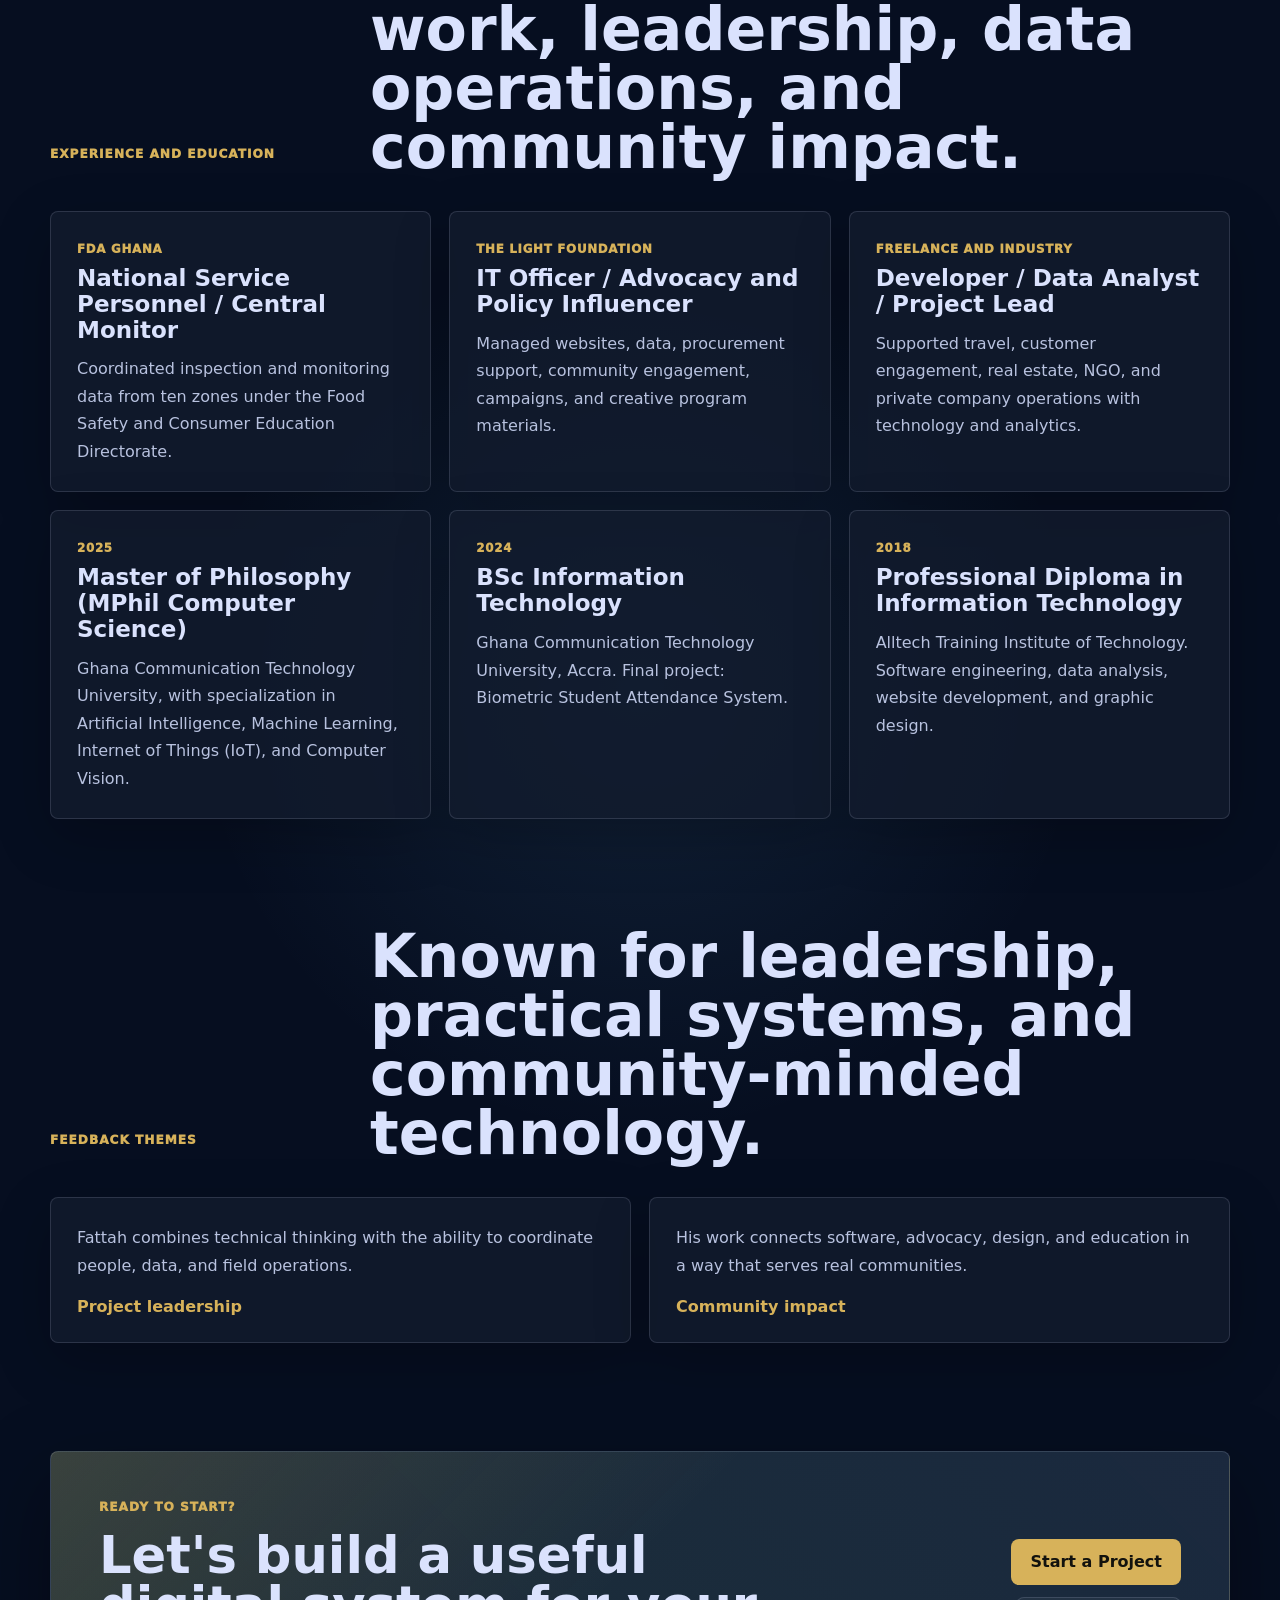
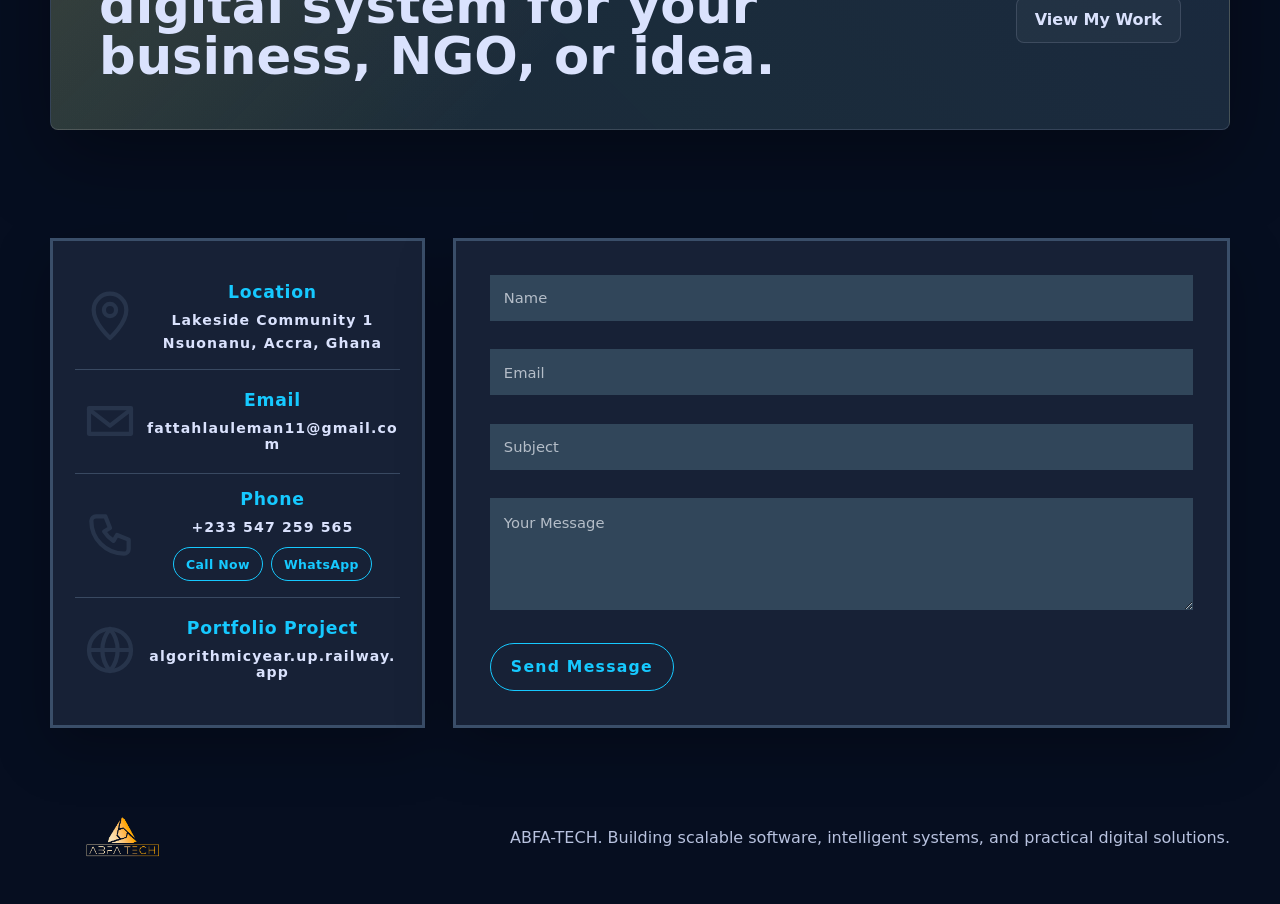
==== commit b0b65e8e: "Update portfolio content" ====
--- a/index.html
+++ b/index.html
@@ -190,15 +190,15 @@
             </div>
 
             <article class="website-link-preview reveal" aria-label="Website link preview">
-                <a class="preview-image" href="https://algorithmicyear.up.railway.app/" target="_blank" rel="noopener noreferrer">
-                    <img src="https://s.wordpress.com/mshots/v1/https%3A%2F%2Falgorithmicyear.up.railway.app%2F?w=1400" alt="Algorithmic Year website preview">
+                <a class="preview-image" href="My Portfolio/aptm.png" target="_blank" rel="noopener noreferrer">
+                    <img src="My Portfolio/aptm.png" alt="Algorithmic Year website preview">
                 </a>
                 <div class="preview-copy">
-                    <p class="eyebrow">Website link preview</p>
-                    <h3>Algorithmic Year</h3>
+                    <p class="eyebrow">Web App link preview</p>
+                    <h3>Apartment Management System</h3>
                     <p>Interactive web application preview with a live screenshot, destination URL, and quick access to open the project in a new tab.</p>
-                    <a class="preview-url" href="https://algorithmicyear.up.railway.app/" target="_blank" rel="noopener noreferrer">
-                        <span>algorithmicyear.up.railway.app</span>
+                    <a class="preview-url" href="#" target="_blank" rel="noopener noreferrer">
+                        <span>anibashapartment.com</span>
                         <strong>&nearr;</strong>
                     </a>
                 </div>
@@ -447,6 +447,99 @@
          
 
        <!-- end of it-->
+
+        <!-- my charity work-->
+
+         <section class="section projects" id="projects">
+            <div class="section-heading reveal">
+                <p class="eyebrow">Initiatives</p>
+                <h2>Charity Work</h2>
+            </div>
+
+            <div class="project-grid">
+                <article class="project-card reveal">
+                    <img src="My Portfolio/rb2.jpeg" alt="Website project screenshot">
+                    <div>
+                        <span>Donation</span>
+                        <h3>Traveled 50Km from a twon to village to make a donation</h3>
+                        <p>November 30th 2022 </p>
+                    </div>
+                </article>
+                <article class="project-card reveal">
+                    <img src="My Portfolio/rb1.jpeg" alt="Dashboard project screenshot">
+                    <div>
+                        <span>Aisha and Rabiu Charity Foundation</span>
+                        <h3>IT Officer/Chairman of the Foundation</h3>
+                        <p>From 2021 to the present</p>
+                    </div>
+                </article>
+                <article class="project-card reveal">
+                    <img src="My Portfolio/tlf1.jpeg" alt="AI systems project visual">
+                    <div>
+                        <span>The Light Foundation(NGO)</span>
+                        <h3>IT Officer/Advocacy and Policy Influence Officer</h3>
+                        <p>From 2018 - 2022</p>
+                    </div>
+                </article>
+            </div>
+
+             <div class="project-grid">
+                <article class="project-card reveal">
+                    <img src="My Portfolio/an1.jpeg" alt="Website project screenshot">
+                    <div>
+                        <span>Anibash Foundation and Humanitarian</span>
+                        <h3>Donating Foodstuff to orphans and the needy during every ramadan</h3>
+                        <p>From 2021 to the present</p>
+                    </div>
+                </article>
+               
+               
+            </div>
+
+           
+        </section>
+         
+
+       <!-- end of it-->
+
+        <!-- my charity work-->
+
+         <section class="section projects contributions" id="contributions">
+            <div class="section-heading reveal">
+                <p class="eyebrow">Achieved</p>
+                <h2>Contributions</h2>
+            </div>
+
+            <div class="project-grid">
+                <article class="project-card reveal">
+                    <img src="My Portfolio/fdme2.jpeg" alt="Website project screenshot">
+                    <div>
+                        <span>Achieved</span>
+                        <h3>Presenting a citation to our (DCEO)</h3>
+                        <p>--</p>
+                    </div>
+                </article>
+                <article class="project-card reveal">
+                    <img src="My Portfolio/rb1.jpeg" alt="Dashboard project screenshot">
+                    <div>
+                        <span>Aisha and Rabiu Charity Foundation</span>
+                        <h3>IT Officer/Chairman of the Foundation</h3>
+                        <p>From 2021 to the present</p>
+                    </div>
+                </article>
+                
+            </div>
+
+            
+           
+        </section>
+         
+
+       <!-- end of it-->
+
+
+
+
 
         <section class="section experience" id="experience">
             <div class="section-heading reveal">
--- a/main.css
+++ b/main.css
@@ -730,6 +730,9 @@
 
 .preview-image {
     position: relative;
+    display: flex;
+    align-items: center;
+    justify-content: center;
     min-height: 360px;
     overflow: hidden;
     background: #0b1326;
@@ -748,8 +751,8 @@
     width: 100%;
     height: 100%;
     min-height: 360px;
-    object-fit: cover;
-    object-position: top center;
+    object-fit: contain;
+    object-position: center;
     transition: transform 260ms ease, opacity 260ms ease;
 }
 
@@ -829,6 +832,16 @@
     display: grid;
     grid-template-columns: repeat(3, minmax(0, 1fr));
     gap: 18px;
+}
+
+.contributions .project-grid {
+    width: 100%;
+    grid-template-columns: repeat(2, minmax(0, 1fr));
+    gap: 14px;
+}
+
+.section.contributions {
+    width: min(1080px, calc(100% - 32px));
 }
 
 .project-links {
@@ -1036,6 +1049,27 @@
     object-fit: cover;
     opacity: 0.78;
     transition: 220ms ease;
+}
+
+.contributions .project-card,
+.contributions .project-card img {
+    min-height: 250px;
+}
+
+.contributions .project-card {
+    display: flex;
+    flex-direction: column;
+}
+
+.contributions .project-card img {
+    height: 250px;
+    min-height: 0;
+    object-position: center;
+}
+
+.contributions .project-card div {
+    position: static;
+    margin: 14px;
 }
 
 .project-card:hover img {
@@ -1688,6 +1722,19 @@
         min-height: 340px;
     }
 
+    .contributions .project-grid {
+        grid-template-columns: 1fr;
+    }
+
+    .contributions .project-card,
+    .contributions .project-card img {
+        min-height: 250px;
+    }
+
+    .contributions .project-card img {
+        height: 250px;
+    }
+
     .contact-info,
     .contact-form {
         border-width: 2px;
